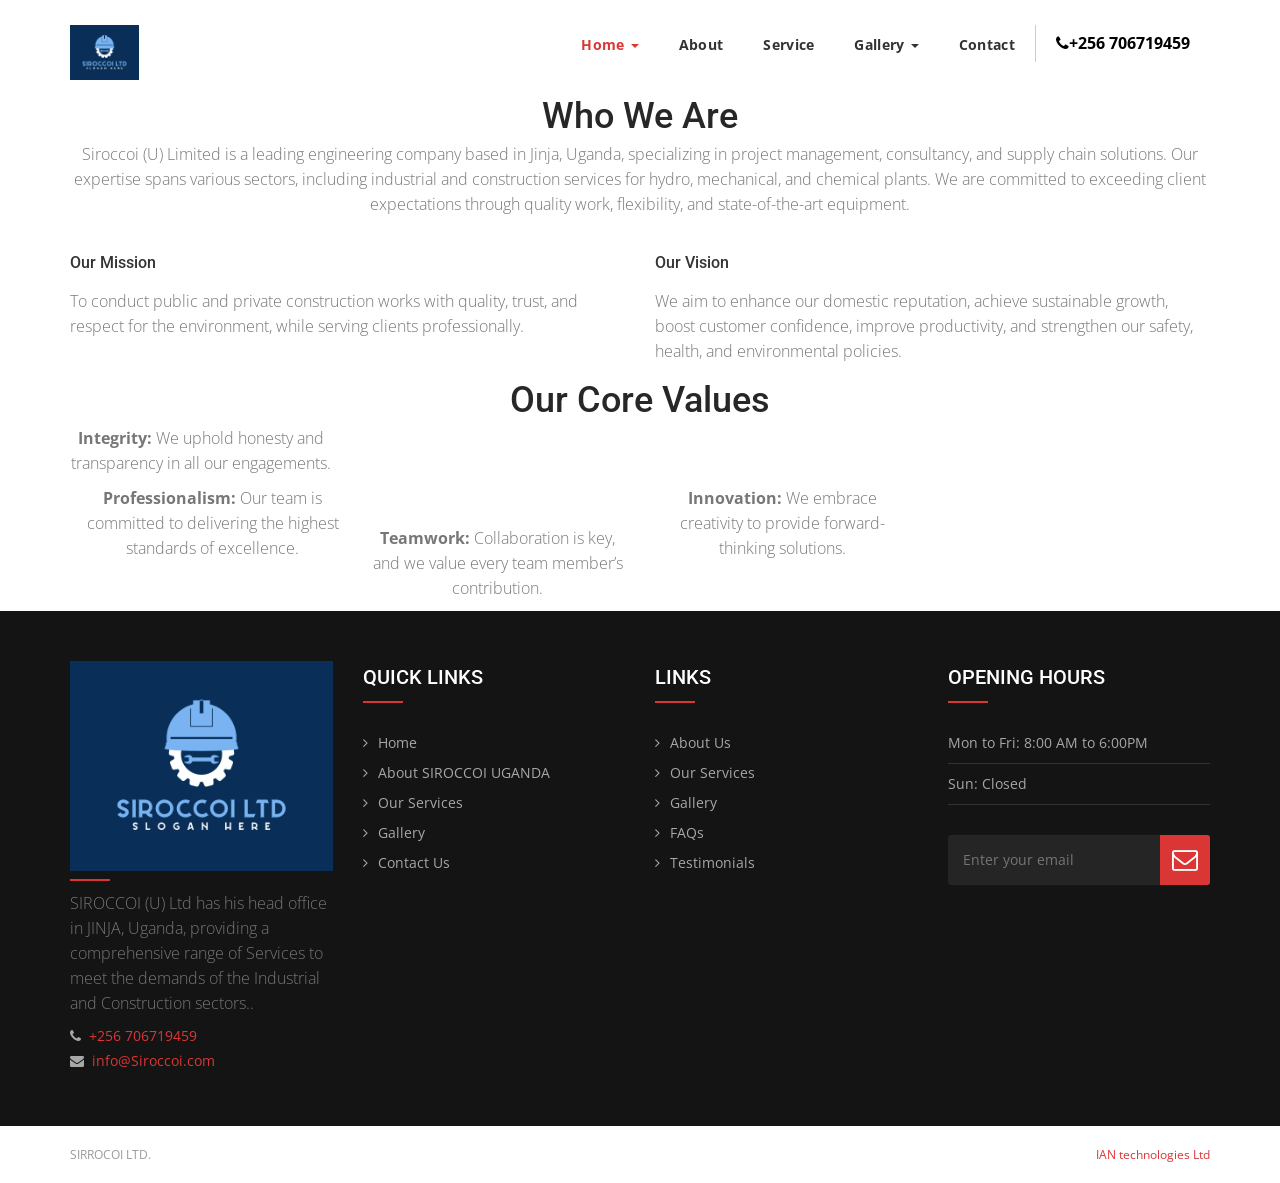
==== about-us.html @ 69804d7c "Updates" ====
<!DOCTYPE html>
<html lang="en">
<head>
  <meta charset="UTF-8">
  <meta name="viewport" content="width=device-width, initial-scale=1, maximum-scale=1">
  <title>About Us - SIRROCOI (U) LIMITED</title>

  <!-- Bootstrap css -->
  <link rel="stylesheet" href="css/bootstrap.min.css">
  
  <!-- Fontawesome css -->
  <link rel="stylesheet" href="css/font-awesome.min.css">
  
  <!-- Rev Slider css -->
  <link rel="stylesheet" href="js/revolution-slider/css/settings.css">
  
  <!-- Magnific-popup css -->
  <link rel="stylesheet" href="css/magnific-popup.css">
  
  <!-- Owl Carousel css -->
  <link rel="stylesheet" href="css/owl.theme.css">
  <link rel="stylesheet" href="css/owl.carousel.css">
  
  <!-- Main css -->
  <link rel="stylesheet" href="css/style.css">
  <link rel="icon" type="image/x-icon" href="images/image12.jpg">
</head>
<body data-spy="scroll" data-target=".navbar-collapse" data-offset="50">

<!-- PRE LOADER -->
<div class="preloader">
  <div class="cssload-dots">
  <div class="cssload-dot"></div>
  <div class="cssload-dot"></div>
  <div class="cssload-dot"></div>
  <div class="cssload-dot"></div>
  <div class="cssload-dot"></div>
  </div>
</div>

<!-- Navigation Section -->
<div class="navbar custom-navbar wow fadeInDown" data-wow-duration="2s" role="navigation">
  <div class="container"> 
  
  <!-- NAVBAR HEADER -->
  <div class="navbar-header">
    <button class="navbar-toggle" data-toggle="collapse" data-target=".navbar-collapse"> 
    <span class="icon icon-bar"></span> 
    <span class="icon icon-bar"></span> 
    <span class="icon icon-bar"></span> 
    </button>
    <!-- lOGO TEXT HERE -->
    <a href="index-2.html" class="navbar-brand">
    <img src="images/logo1.png" alt="" style="height: 55px;"/>
    </a>
  </div>
  
  <!-- NAVIGATION LINKS -->
  <div class="collapse navbar-collapse">
    <ul class="nav navbar-nav navbar-right">
    <li class="dropdown active"><a href="index.html">Home <span class="caret"></span></a></li>
    <li><a href="about-us.html">About</a></li>
    <li><a href="services.html">Service</a></li>
    <li><a href="gallery.html" class="dropdown">Gallery <span class="caret"></span></a></li>
    <li><a href="contact-us.html">Contact</a></li>
    <li><span class="calltxt"><i class="fa fa-phone" aria-hidden="true"></i>+256 706719459</span></li>
    </ul>
  </div>
  </div>
</div>

<!-- About Section -->
<section id="about" class="container py-5">
  <h2 class="text-center mb-4">Who We Are</h2>
  <p class="text-center">Siroccoi (U) Limited is a leading engineering company based in Jinja, Uganda, specializing in project management, consultancy, and supply chain solutions. Our expertise spans various sectors, including industrial and construction services for hydro, mechanical, and chemical plants. We are committed to exceeding client expectations through quality work, flexibility, and state-of-the-art equipment.</p>
</section>

<!-- Mission and Vision Section -->
<section id="mission-vision" class="container py-5 bg-light">
  <div class="row">
    <div class="col-md-6">
      <div class="content-box p-4">
        <h3>Our Mission</h3>
        <p>To conduct public and private construction works with quality, trust, and respect for the environment, while serving clients professionally.</p>
      </div>
    </div>
    <div class="col-md-6">
      <div class="content-box p-4">
        <h3>Our Vision</h3>
        <p>We aim to enhance our domestic reputation, achieve sustainable growth, boost customer confidence, improve productivity, and strengthen our safety, health, and environmental policies.</p>
      </div>
    </div>
  </div>
</section>

<!-- Core Values Section -->
<section id="core-values" class="container py-5">
  <h2 class="text-center mb-4">Our Core Values</h2>
  <div class="row">
    <div class="col-md-3 text-center">
      <div class="value p-4"></div>
        <i class="fas fa-handshake fa-2x mb-3"></i>
        <p><strong>Integrity:</strong> We uphold honesty and transparency in all our engagements.</p>
      </div>
    </div>
    <div class="col-md-3 text-center">
      <div class="value p-4">
        <i class="fas fa-user-shield fa-2x mb-3"></i>
        <p><strong>Professionalism:</strong> Our team is committed to delivering the highest standards of excellence.</p>
      </div>
    </div>
    <div class="col-md-3 text-center">
      <div class="value p-4">
        <i class="fas fa-users fa-2x mb-3"></i>
        <p><strong>Teamwork:</strong> Collaboration is key, and we value every team member’s contribution.</p>
      </div>
    </div>
    <div class="col-md-3 text-center">
      <div class="value p-4">
        <i class="fas fa-tools fa-2x mb-3"></i>
        <p><strong>Innovation:</strong> We embrace creativity to provide forward-thinking solutions.</p>
      </div>
    </div>
  </div>
</section>

<!-- Footer Section -->
<div class="site-footer"> 
  <!-- Footer Top start -->
  <div class="footer-top-area">
    <div class="container">
      <div class="row">
        <div class="col-xs-12 col-sm-6 col-md-3">
          <div class="footer-lwf">
            <h3 class="footer-logo"><img src="images/logo1.png" alt="Lawyer & Attorney"></h3>
            <p>SIROCCOI	(U)	Ltd	has	his	head	office	in	JINJA,	Uganda,	providing	a	comprehensive	range	of	Services	to	meet	the	demands	of	the	
              Industrial	and	Construction	sectors..</p>
            <ul class="footer-contact">
              <li><i class="fa fa-phone"></i>
                +256 706719459</li>
              <li><i class="fa fa-envelope"></i> info@Siroccoi.com</li>
              
            </ul>
          </div>
        </div>
        <div class="col-xs-12 col-sm-6 col-md-3">
          <div class="footer-lwf footer-menu">
            <h3 class="footer-lwf-title">Quick Links</h3>
            <ul>
              <li><a href="index.html">Home</a></li>
              <li><a href="about-us.html">About SIROCCOI UGANDA</a></li>
              <li><a href="services.html">Our Services</a></li>
              <li><a href="gallery.html">Gallery</a></li>
              <li><a href="contact-us.html">Contact Us</a></li>
              <!--<li><a href="gallery.html">Gallery</a></li>-->
            </ul>
          </div>
        </div>
        <div class="col-xs-12 col-sm-6 col-md-3">
          <div class="footer-lwf footer-menu">
            <h3 class="footer-lwf-title">Links</h3>
            <ul>
              <li><a href="about-us.html">About Us</a></li>
              <li><a href="services.html">Our Services</a></li>
              <li><a href="gallery.html">Gallery</a></li>
              <!--<li><a href="attorney.html">Attorney Detail</a></li>-->
              <li><a href="faq.html">FAQs</a></li>
              <li><a href="testimonials.html">Testimonials</a></li>
            </ul>
          </div>
        </div>
        <div class="col-xs-12 col-sm-6 col-md-3">
          <div class="footer-lwf">
            <h3 class="footer-lwf-title">Opening Hours</h3>
            <ul class="open-hours">
              <li><span>Mon to Fri:</span> <span class="text-right">8:00 AM to 6:00PM</span></li>
              <li><span>Sun:</span> <span class="text-right">Closed</span></li>
            </ul>
            <div class="newsletter">
              <form>
                <input type="text" placeholder="Enter your email" value="" class="news-input">
                <button type="submit" value="" class="news-btn"><i class="fa fa-envelope-o" aria-hidden="true"></i></button>
              </form>
            </div>
          </div>
        </div>
      </div>
    </div>
  </div>
  <!-- footer top end --> 
  
  <!-- copyright start -->
  <div class="footer-bottom-area">
    <div class="container">
      <div class="row">
        <div class="col-md-12 col-md-6"><span>SIRROCOI LTD</span>.</div>
        <div class="col-md-12 col-md-6 text-right"><a target="_blank" href="https://www.templateshub.net">IAN technologies Ltd</a></div>
      </div>
    </div>
  </div>
  <!-- copyright end --> 
</div>

<!-- Bootstrap --> 
<script src="js/jquery-2.1.4.min.js"></script> 
<script src="js/bootstrap.min.js"></script> 

<!-- Popup --> 
<script src="js/jquery.magnific-popup.min.js"></script> 
<script src="js/magnific-popup-options.js"></script> 

<!-- Carousel --> 
<script src="js/owl.carousel.js"></script> 

<!-- Sticky Header --> 
<script src="js/jquery.sticky.js"></script> 

<!-- Revolution Slider --> 
<script type="text/javascript" src="js/revolution-slider/js/jquery.themepunch.tools.min.js"></script> 
<script type="text/javascript" src="js/revolution-slider/js/jquery.themepunch.revolution.min.js"></script> 

<!-- Parallax --> 
<script src="js/jquery.parallax.js"></script> 

<!-- Counter --> 
<script src="js/counter.js"></script> 
<script src="js/smoothscroll.js"></script> 

<!-- Custom --> 
<script src="js/custom.js"></script>
</body>
</html>
---- js/revolution-slider/css/settings.css ----
/*-----------------------------------------------------------------------------

	-	Revolution Slider 4.1 Captions -

		Screen Stylesheet

version:   	1.4.5
date:      	27/11/13
author:		themepunch
email:     	info@themepunch.com
website:   	http://www.themepunch.com
-----------------------------------------------------------------------------*/



/*************************
	-	CAPTIONS	-
**************************/

.tp-static-layers	{	position:absolute; z-index:505; top:0px;left:0px}

.tp-hide-revslider,.tp-caption.tp-hidden-caption	{	visibility:hidden !important; display:none !important}


.tp-caption { z-index:1; white-space:nowrap}

.tp-caption-demo .tp-caption	{	position:relative !important; display:inline-block; margin-bottom:10px; margin-right:20px !important}


.tp-caption.whitedivider3px {

	color: #000000;
	text-shadow: none;
	background-color: rgb(255, 255, 255);
	background-color: rgba(255, 255, 255, 1);
	text-decoration: none;
	min-width: 408px;
	min-height: 3px;
	background-position: initial initial;
	background-repeat: initial initial;
	border-width: 0px;
	border-color: #000000;
	border-style: none;
}


.tp-caption.finewide_large_white {
color:#ffffff;
text-shadow:none;
font-size:60px;
line-height:60px;
font-weight:300;
font-family:"Open Sans", sans-serif;
background-color:transparent;
text-decoration:none;
text-transform:uppercase;
letter-spacing:8px;
border-width:0px;
border-color:rgb(0, 0, 0);
border-style:none;
}

.tp-caption.whitedivider3px {
color:#000000;
text-shadow:none;
background-color:rgb(255, 255, 255);
background-color:rgba(255, 255, 255, 1);
text-decoration:none;
font-size:0px;
line-height:0;
min-width:468px;
min-height:3px;
border-width:0px;
border-color:rgb(0, 0, 0);
border-style:none;
}

.tp-caption.finewide_medium_white {
color:#ffffff;
text-shadow:none;
font-size:37px;
line-height:37px;
font-weight:300;
font-family:"Open Sans", sans-serif;
background-color:transparent;
text-decoration:none;
text-transform:uppercase;
letter-spacing:5px;
border-width:0px;
border-color:rgb(0, 0, 0);
border-style:none;
}

.tp-caption.boldwide_small_white {
font-size:25px;
line-height:25px;
font-weight:800;
font-family:"Open Sans", sans-serif;
color:rgb(255, 255, 255);
text-decoration:none;
background-color:transparent;
text-shadow:none;
text-transform:uppercase;
letter-spacing:5px;
border-width:0px;
border-color:rgb(0, 0, 0);
border-style:none;
}

.tp-caption.whitedivider3px_vertical {
color:#000000;
text-shadow:none;
background-color:rgb(255, 255, 255);
background-color:rgba(255, 255, 255, 1);
text-decoration:none;
font-size:0px;
line-height:0;
min-width:3px;
min-height:130px;
border-width:0px;
border-color:rgb(0, 0, 0);
border-style:none;
}

.tp-caption.finewide_small_white {
color:#ffffff;
text-shadow:none;
font-size:25px;
line-height:25px;
font-weight:300;
font-family:"Open Sans", sans-serif;
background-color:transparent;
text-decoration:none;
text-transform:uppercase;
letter-spacing:5px;
border-width:0px;
border-color:rgb(0, 0, 0);
border-style:none;
}

.tp-caption.finewide_verysmall_white_mw {
font-size:13px;
line-height:25px;
font-weight:400;
font-family:"Open Sans", sans-serif;
color:#ffffff;
text-decoration:none;
background-color:transparent;
text-shadow:none;
text-transform:uppercase;
letter-spacing:5px;
max-width:470px;
white-space:normal !important;
border-width:0px;
border-color:rgb(0, 0, 0);
border-style:none;
}

.tp-caption.lightgrey_divider {
text-decoration:none;
background-color:rgb(235, 235, 235);
background-color:rgba(235, 235, 235, 1);
width:370px;
height:3px;
background-position:initial initial;
background-repeat:initial initial;
border-width:0px;
border-color:rgb(34, 34, 34);
border-style:none;
}

.tp-caption.finewide_large_white {
color: #FFF;
text-shadow: none;
font-size: 60px;
line-height: 60px;
font-weight: 300;
font-family: "Open Sans", sans-serif;
background-color: rgba(0, 0, 0, 0);
text-decoration: none;
text-transform: uppercase;
letter-spacing: 8px;
border-width: 0px;
border-color: #000;
border-style: none;
}

.tp-caption.finewide_medium_white {
color: #FFF;
text-shadow: none;
font-size: 34px;
line-height: 34px;
font-weight: 300;
font-family: "Open Sans", sans-serif;
background-color: rgba(0, 0, 0, 0);
text-decoration: none;
text-transform: uppercase;
letter-spacing: 5px;
border-width: 0px;
border-color: #000;
border-style: none;
}

.tp-caption.huge_red {
position:absolute;
color:rgb(223,75,107);
font-weight:400;
font-size:150px;
line-height:130px;
font-family: 'Oswald', sans-serif;
margin:0px;
border-width:0px;
border-style:none;
white-space:nowrap;
background-color:rgb(45,49,54);
padding:0px;
}

.tp-caption.middle_yellow {
position:absolute;
color:rgb(251,213,114);
font-weight:600;
font-size:50px;
line-height:50px;
font-family: 'Open Sans', sans-serif;
margin:0px;
border-width:0px;
border-style:none;
white-space:nowrap;
}

.tp-caption.huge_thin_yellow {
	position:absolute;
color:rgb(251,213,114);
font-weight:300;
font-size:90px;
line-height:90px;
font-family: 'Open Sans', sans-serif;
margin:0px;
letter-spacing: 20px;
border-width:0px;
border-style:none;
white-space:nowrap;
}

.tp-caption.big_dark {
position:absolute;
color:#333;
font-weight:700;
font-size:70px;
line-height:70px;
font-family:"Open Sans";
margin:0px;
border-width:0px;
border-style:none;
white-space:nowrap;
}

.tp-caption.medium_dark {
position:absolute;
color:#333;
font-weight:300;
font-size:40px;
line-height:40px;
font-family:"Open Sans";
margin:0px;
letter-spacing: 5px;
border-width:0px;
border-style:none;
white-space:nowrap;
}


.tp-caption.medium_grey {
position:absolute;
color:#fff;
text-shadow:0px 2px 5px rgba(0, 0, 0, 0.5);
font-weight:700;
font-size:20px;
line-height:20px;
font-family:Arial;
padding:2px 4px;
margin:0px;
border-width:0px;
border-style:none;
background-color:#888;
white-space:nowrap;
}

.tp-caption.small_text {
position:absolute;
color:#fff;
text-shadow:0px 2px 5px rgba(0, 0, 0, 0.5);
font-weight:700;
font-size:14px;
line-height:20px;
font-family:Arial;
margin:0px;
border-width:0px;
border-style:none;
white-space:nowrap;
}

.tp-caption.medium_text {
position:absolute;
color:#fff;
text-shadow:0px 2px 5px rgba(0, 0, 0, 0.5);
font-weight:700;
font-size:20px;
line-height:20px;
font-family:Arial;
margin:0px;
border-width:0px;
border-style:none;
white-space:nowrap;
}


.tp-caption.large_bold_white_25 {
font-size:55px;
line-height:65px;
font-weight:700;
font-family:"Open Sans";
color:#fff;
text-decoration:none;
background-color:transparent;
text-align:center;
text-shadow:#000 0px 5px 10px;
border-width:0px;
border-color:rgb(255, 255, 255);
border-style:none;
}

.tp-caption.medium_text_shadow {
font-size:25px;
line-height:25px;
font-weight:600;
font-family:"Open Sans";
color:#fff;
text-decoration:none;
background-color:transparent;
text-align:center;
text-shadow:#000 0px 5px 10px;
border-width:0px;
border-color:rgb(255, 255, 255);
border-style:none;
}

.tp-caption.large_text {
position:absolute;
color:#fff;
text-shadow:0px 2px 5px rgba(0, 0, 0, 0.5);
font-weight:700;
font-size:40px;
line-height:40px;
font-family:Arial;
margin:0px;
border-width:0px;
border-style:none;
white-space:nowrap;
}

.tp-caption.medium_bold_grey {
font-size:30px;
line-height:30px;
font-weight:800;
font-family:"Open Sans";
color:rgb(102, 102, 102);
text-decoration:none;
background-color:transparent;
text-shadow:none;
margin:0px;
padding:1px 4px 0px;
border-width:0px;
border-color:rgb(255, 214, 88);
border-style:none;
}

.tp-caption.very_large_text {
position:absolute;
color:#fff;
text-shadow:0px 2px 5px rgba(0, 0, 0, 0.5);
font-weight:700;
font-size:60px;
line-height:60px;
font-family:Arial;
margin:0px;
border-width:0px;
border-style:none;
white-space:nowrap;
letter-spacing:-2px;
}

.tp-caption.very_big_white {
position:absolute;
color:#fff;
text-shadow:none;
font-weight:800;
font-size:60px;
line-height:60px;
font-family:Arial;
margin:0px;
border-width:0px;
border-style:none;
white-space:nowrap;
padding:0px 4px;
padding-top:1px;
background-color:#000;
}

.tp-caption.very_big_black {
position:absolute;
color:#000;
text-shadow:none;
font-weight:700;
font-size:60px;
line-height:60px;
font-family:Arial;
margin:0px;
border-width:0px;
border-style:none;
white-space:nowrap;
padding:0px 4px;
padding-top:1px;
background-color:#fff;
}

.tp-caption.modern_medium_fat {
position:absolute;
color:#000;
text-shadow:none;
font-weight:800;
font-size:24px;
line-height:20px;
font-family:"Open Sans", sans-serif;
margin:0px;
border-width:0px;
border-style:none;
white-space:nowrap;
}

.tp-caption.modern_medium_fat_white {
position:absolute;
color:#fff;
text-shadow:none;
font-weight:800;
font-size:24px;
line-height:20px;
font-family:"Open Sans", sans-serif;
margin:0px;
border-width:0px;
border-style:none;
white-space:nowrap;
}

.tp-caption.modern_medium_light {
position:absolute;
color:#000;
text-shadow:none;
font-weight:300;
font-size:24px;
line-height:20px;
font-family:"Open Sans", sans-serif;
margin:0px;
border-width:0px;
border-style:none;
white-space:nowrap;
}

.tp-caption.modern_big_bluebg {
position:absolute;
color:#fff;
text-shadow:none;
font-weight:800;
font-size:30px;
line-height:36px;
font-family:"Open Sans", sans-serif;
padding:3px 10px;
margin:0px;
border-width:0px;
border-style:none;
background-color:#4e5b6c;
letter-spacing:0;
}

.tp-caption.modern_big_redbg {
position:absolute;
color:#fff;
text-shadow:none;
font-weight:300;
font-size:30px;
line-height:36px;
font-family:"Open Sans", sans-serif;
padding:3px 10px;
padding-top:1px;
margin:0px;
border-width:0px;
border-style:none;
background-color:#de543e;
letter-spacing:0;
}

.tp-caption.modern_small_text_dark {
position:absolute;
color:#555;
text-shadow:none;
font-size:14px;
line-height:22px;
font-family:Arial;
margin:0px;
border-width:0px;
border-style:none;
white-space:nowrap;
}

.tp-caption.boxshadow {
-moz-box-shadow:0px 0px 20px rgba(0, 0, 0, 0.5);
-webkit-box-shadow:0px 0px 20px rgba(0, 0, 0, 0.5);
box-shadow:0px 0px 20px rgba(0, 0, 0, 0.5);
}

.tp-caption.black {
color:#000;
text-shadow:none;
}

.tp-caption.noshadow {
text-shadow:none;
}

.tp-caption a {
color:#ff7302;
text-shadow:none;
-webkit-transition:all 0.2s ease-out;
-moz-transition:all 0.2s ease-out;
-o-transition:all 0.2s ease-out;
-ms-transition:all 0.2s ease-out;
}

.tp-caption a:hover {
color:#ffa902;
}

.tp-caption.thinheadline_dark {
position:absolute;
color:rgba(0,0,0,0.85);
text-shadow:none;
font-weight:300;
font-size:30px;
line-height:30px;
font-family:"Open Sans";
background-color:transparent;
}

.tp-caption.thintext_dark {
position:absolute;
color:rgba(0,0,0,0.85);
text-shadow:none;
font-weight:300;
font-size:16px;
line-height:26px;
font-family:"Open Sans";
background-color:transparent;
}

.tp-caption.medium_bg_red a {
	color: #fff;
    text-decoration: none;
}

.tp-caption.medium_bg_red a:hover {
	color: #fff;
    text-decoration: underline;
}

.tp-caption.smoothcircle {
font-size:30px;
line-height:75px;
font-weight:800;
font-family:"Open Sans";
color:rgb(255, 255, 255);
text-decoration:none;
background-color:rgb(0, 0, 0);
background-color:rgba(0, 0, 0, 0.498039);
padding:50px 25px;
text-align:center;
border-radius:500px 500px 500px 500px;
border-width:0px;
border-color:rgb(0, 0, 0);
border-style:none;
}

.tp-caption.largeblackbg {
font-size:50px;
line-height:70px;
font-weight:300;
font-family:"Open Sans";
color:rgb(255, 255, 255);
text-decoration:none;
background-color:rgb(0, 0, 0);
padding:0px 20px 5px;
text-shadow:none;
border-width:0px;
border-color:rgb(255, 255, 255);
border-style:none;
}

.tp-caption.largepinkbg {
position:absolute;
color:#fff;
text-shadow:none;
font-weight:300;
font-size:50px;
line-height:70px;
font-family:"Open Sans";
background-color:#db4360;
padding:0px 20px;
-webkit-border-radius:0px;
-moz-border-radius:0px;
border-radius:0px;
}

.tp-caption.largewhitebg {
position:absolute;
color:#000;
text-shadow:none;
font-weight:300;
font-size:50px;
line-height:70px;
font-family:"Open Sans";
background-color:#fff;
padding:0px 20px;
-webkit-border-radius:0px;
-moz-border-radius:0px;
border-radius:0px;
}

.tp-caption.largegreenbg {
position:absolute;
color:#fff;
text-shadow:none;
font-weight:300;
font-size:50px;
line-height:70px;
font-family:"Open Sans";
background-color:#67ae73;
padding:0px 20px;
-webkit-border-radius:0px;
-moz-border-radius:0px;
border-radius:0px;
}

.tp-caption.excerpt {
font-size:36px;
line-height:36px;
font-weight:700;
font-family:Arial;
color:#ffffff;
text-decoration:none;
background-color:rgba(0, 0, 0, 1);
text-shadow:none;
margin:0px;
letter-spacing:-1.5px;
padding:1px 4px 0px 4px;
width:150px;
white-space:normal !important;
height:auto;
border-width:0px;
border-color:rgb(255, 255, 255);
border-style:none;
}

.tp-caption.large_bold_grey {
font-size:60px;
line-height:60px;
font-weight:800;
font-family:"Open Sans";
color:rgb(102, 102, 102);
text-decoration:none;
background-color:transparent;
text-shadow:none;
margin:0px;
padding:1px 4px 0px;
border-width:0px;
border-color:rgb(255, 214, 88);
border-style:none;
}

.tp-caption.medium_thin_grey {
font-size:34px;
line-height:30px;
font-weight:300;
font-family:"Open Sans";
color:rgb(102, 102, 102);
text-decoration:none;
background-color:transparent;
padding:1px 4px 0px;
text-shadow:none;
margin:0px;
border-width:0px;
border-color:rgb(255, 214, 88);
border-style:none;
}

.tp-caption.small_thin_grey {
font-size:18px;
line-height:26px;
font-weight:300;
font-family:"Open Sans";
color:rgb(117, 117, 117);
text-decoration:none;
background-color:transparent;
padding:1px 4px 0px;
text-shadow:none;
margin:0px;
border-width:0px;
border-color:rgb(255, 214, 88);
border-style:none;
}

.tp-caption.lightgrey_divider {
text-decoration:none;
background-color:rgba(235, 235, 235, 1);
width:370px;
height:3px;
background-position:initial initial;
background-repeat:initial initial;
border-width:0px;
border-color:rgb(34, 34, 34);
border-style:none;
}

.tp-caption.large_bold_darkblue {
font-size:58px;
line-height:60px;
font-weight:800;
font-family:"Open Sans";
color:rgb(52, 73, 94);
text-decoration:none;
background-color:transparent;
border-width:0px;
border-color:rgb(255, 214, 88);
border-style:none;
}

.tp-caption.medium_bg_darkblue {
font-size:20px;
line-height:20px;
font-weight:800;
font-family:"Open Sans";
color:rgb(255, 255, 255);
text-decoration:none;
background-color:rgb(52, 73, 94);
padding:10px;
border-width:0px;
border-color:rgb(255, 214, 88);
border-style:none;
}

.tp-caption.medium_bold_red {
font-size:24px;
line-height:30px;
font-weight:800;
font-family:"Open Sans";
color:rgb(227, 58, 12);
text-decoration:none;
background-color:transparent;
padding:0px;
border-width:0px;
border-color:rgb(255, 214, 88);
border-style:none;
}

.tp-caption.medium_light_red {
font-size:21px;
line-height:26px;
font-weight:300;
font-family:"Open Sans";
color:rgb(227, 58, 12);
text-decoration:none;
background-color:transparent;
padding:0px;
border-width:0px;
border-color:rgb(255, 214, 88);
border-style:none;
}

.tp-caption.medium_bg_red {
font-size:20px;
line-height:20px;
font-weight:800;
font-family:"Open Sans";
color:rgb(255, 255, 255);
text-decoration:none;
background-color:rgb(227, 58, 12);
padding:10px;
border-width:0px;
border-color:rgb(255, 214, 88);
border-style:none;
}

.tp-caption.medium_bold_orange {
font-size:24px;
line-height:30px;
font-weight:800;
font-family:"Open Sans";
color:rgb(243, 156, 18);
text-decoration:none;
background-color:transparent;
border-width:0px;
border-color:rgb(255, 214, 88);
border-style:none;
}

.tp-caption.medium_bg_orange {
font-size:20px;
line-height:20px;
font-weight:800;
font-family:"Open Sans";
color:rgb(255, 255, 255);
text-decoration:none;
background-color:rgb(243, 156, 18);
padding:10px;
border-width:0px;
border-color:rgb(255, 214, 88);
border-style:none;
}

.tp-caption.grassfloor {
text-decoration:none;
background-color:rgba(160, 179, 151, 1);
width:4000px;
height:150px;
border-width:0px;
border-color:rgb(34, 34, 34);
border-style:none;
}

.tp-caption.large_bold_white {
font-size:58px;
line-height:60px;
font-weight:800;
font-family:"Open Sans";
color:rgb(255, 255, 255);
text-decoration:none;
background-color:transparent;
border-width:0px;
border-color:rgb(255, 214, 88);
border-style:none;
}

.tp-caption.medium_light_white {
font-size:30px;
line-height:36px;
font-weight:300;
font-family:"Open Sans";
color:rgb(255, 255, 255);
text-decoration:none;
background-color:transparent;
padding:0px;
border-width:0px;
border-color:rgb(255, 214, 88);
border-style:none;
}

.tp-caption.mediumlarge_light_white {
font-size:34px;
line-height:40px;
font-weight:300;
font-family:"Open Sans";
color:rgb(255, 255, 255);
text-decoration:none;
background-color:transparent;
padding:0px;
border-width:0px;
border-color:rgb(255, 214, 88);
border-style:none;
}

.tp-caption.mediumlarge_light_white_center {
font-size:34px;
line-height:40px;
font-weight:300;
font-family:"Open Sans";
color:#ffffff;
text-decoration:none;
background-color:transparent;
padding:0px 0px 0px 0px;
text-align:center;
border-width:0px;
border-color:rgb(255, 214, 88);
border-style:none;
}

.tp-caption.medium_bg_asbestos {
font-size:20px;
line-height:20px;
font-weight:800;
font-family:"Open Sans";
color:rgb(255, 255, 255);
text-decoration:none;
background-color:rgb(127, 140, 141);
padding:10px;
border-width:0px;
border-color:rgb(255, 214, 88);
border-style:none;
}

.tp-caption.medium_light_black {
font-size:30px;
line-height:36px;
font-weight:300;
font-family:"Open Sans";
color:rgb(0, 0, 0);
text-decoration:none;
background-color:transparent;
padding:0px;
border-width:0px;
border-color:rgb(255, 214, 88);
border-style:none;
}

.tp-caption.large_bold_black {
font-size:58px;
line-height:60px;
font-weight:800;
font-family:"Open Sans";
color:rgb(0, 0, 0);
text-decoration:none;
background-color:transparent;
border-width:0px;
border-color:rgb(255, 214, 88);
border-style:none;
}

.tp-caption.mediumlarge_light_darkblue {
font-size:34px;
line-height:40px;
font-weight:300;
font-family:"Open Sans";
color:rgb(52, 73, 94);
text-decoration:none;
background-color:transparent;
padding:0px;
border-width:0px;
border-color:rgb(255, 214, 88);
border-style:none;
}

.tp-caption.small_light_white {
font-size:17px;
line-height:28px;
font-weight:300;
font-family:"Open Sans";
color:rgb(255, 255, 255);
text-decoration:none;
background-color:transparent;
padding:0px;
border-width:0px;
border-color:rgb(255, 214, 88);
border-style:none;
}

.tp-caption.roundedimage {
border-width:0px;
border-color:rgb(34, 34, 34);
border-style:none;
}

.tp-caption.large_bg_black {
font-size:40px;
line-height:40px;
font-weight:800;
font-family:"Open Sans";
color:rgb(255, 255, 255);
text-decoration:none;
background-color:rgb(0, 0, 0);
padding:10px 20px 15px;
border-width:0px;
border-color:rgb(255, 214, 88);
border-style:none;
}

.tp-caption.mediumwhitebg {
font-size:30px;
line-height:30px;
font-weight:300;
font-family:"Open Sans";
color:rgb(0, 0, 0);
text-decoration:none;
background-color:rgb(255, 255, 255);
padding:5px 15px 10px;
text-shadow:none;
border-width:0px;
border-color:rgb(0, 0, 0);
border-style:none;
}

.tp-caption.medium_bg_orange_new1 {
font-size:20px;
line-height:20px;
font-weight:800;
font-family:"Open Sans";
color:rgb(255, 255, 255);
text-decoration:none;
background-color:rgb(243, 156, 18);
padding:10px;
border-width:0px;
border-color:rgb(255, 214, 88);
border-style:none;
}



.tp-caption.boxshadow{
		-moz-box-shadow: 0px 0px 20px rgba(0, 0, 0, 0.5);
		-webkit-box-shadow: 0px 0px 20px rgba(0, 0, 0, 0.5);
		box-shadow: 0px 0px 20px rgba(0, 0, 0, 0.5);
	}

.tp-caption.black{
		color: #000;
		text-shadow: none;
		font-weight: 300;
		font-size: 19px;
		line-height: 19px;
		font-family: 'Open Sans', sans;
	}

.tp-caption.noshadow {
		text-shadow: none;
	}


.tp_inner_padding	{	box-sizing:border-box;
						-webkit-box-sizing:border-box;
						-moz-box-sizing:border-box;
						max-height:none !important;	}


/*.tp-caption			{	transform:none !important}*/


/*********************************
	-	SPECIAL TP CAPTIONS -
**********************************/
.tp-caption .frontcorner		{
										width: 0;
										height: 0;
										border-left: 40px solid transparent;
										border-right: 0px solid transparent;
										border-top: 40px solid #00A8FF;
										position: absolute;left:-40px;top:0px;
									}

.tp-caption .backcorner		{
										width: 0;
										height: 0;
										border-left: 0px solid transparent;
										border-right: 40px solid transparent;
										border-bottom: 40px solid #00A8FF;
										position: absolute;right:0px;top:0px;
									}

.tp-caption .frontcornertop		{
										width: 0;
										height: 0;
										border-left: 40px solid transparent;
										border-right: 0px solid transparent;
										border-bottom: 40px solid #00A8FF;
										position: absolute;left:-40px;top:0px;
									}

.tp-caption .backcornertop		{
										width: 0;
										height: 0;
										border-left: 0px solid transparent;
										border-right: 40px solid transparent;
										border-top: 40px solid #00A8FF;
										position: absolute;right:0px;top:0px;
									}

/******************************
	-	BUTTONS	-
*******************************/

.tp-simpleresponsive .button				{	padding:6px 13px 5px; border-radius: 3px; -moz-border-radius: 3px; -webkit-border-radius: 3px; height:30px;
												cursor:pointer;
												color:#fff !important; text-shadow:0px 1px 1px rgba(0, 0, 0, 0.6) !important; font-size:15px; line-height:45px !important;
												background:url(../images/gradient/g30.html) repeat-x top; font-family: arial, sans-serif; font-weight: bold; letter-spacing: -1px;
											}

.tp-simpleresponsive  .button.big			{	color:#fff; text-shadow:0px 1px 1px rgba(0, 0, 0, 0.6); font-weight:bold; padding:9px 20px; font-size:19px;  line-height:57px !important; background:url(../images/gradient/g40.html) repeat-x top}


.tp-simpleresponsive  .purchase:hover,
.tp-simpleresponsive  .button:hover,
.tp-simpleresponsive  .button.big:hover		{	background-position:bottom, 15px 11px}



	@media only screen and (min-width: 768px) and (max-width: 959px) {

	 }



	@media only screen and (min-width: 480px) and (max-width: 767px) {
		.tp-simpleresponsive  .button	{	padding:4px 8px 3px; line-height:25px !important; font-size:11px !important;font-weight:normal;	}
		.tp-simpleresponsive  a.button { -webkit-transition: none; -moz-transition: none; -o-transition: none; -ms-transition: none;	 }


	}

    @media only screen and (min-width: 0px) and (max-width: 479px) {
		.tp-simpleresponsive  .button	{	padding:2px 5px 2px; line-height:20px !important; font-size:10px !important}
		.tp-simpleresponsive  a.button { -webkit-transition: none; -moz-transition: none; -o-transition: none; -ms-transition: none;	 }
	}





/*	BUTTON COLORS	*/



.tp-simpleresponsive  .button.green, .tp-simpleresponsive  .button:hover.green,
.tp-simpleresponsive  .purchase.green, .tp-simpleresponsive  .purchase:hover.green			{ background-color:#21a117; -webkit-box-shadow:  0px 3px 0px 0px #104d0b;        -moz-box-shadow:   0px 3px 0px 0px #104d0b;        box-shadow:   0px 3px 0px 0px #104d0b;  }


.tp-simpleresponsive  .button.blue, .tp-simpleresponsive  .button:hover.blue,
.tp-simpleresponsive  .purchase.blue, .tp-simpleresponsive  .purchase:hover.blue			{ background-color:#1d78cb; -webkit-box-shadow:  0px 3px 0px 0px #0f3e68;        -moz-box-shadow:   0px 3px 0px 0px #0f3e68;        box-shadow:   0px 3px 0px 0px #0f3e68}


.tp-simpleresponsive  .button.red, .tp-simpleresponsive  .button:hover.red,
.tp-simpleresponsive  .purchase.red, .tp-simpleresponsive  .purchase:hover.red				{ background-color:#cb1d1d; -webkit-box-shadow:  0px 3px 0px 0px #7c1212;        -moz-box-shadow:   0px 3px 0px 0px #7c1212;        box-shadow:   0px 3px 0px 0px #7c1212}

.tp-simpleresponsive  .button.orange, .tp-simpleresponsive  .button:hover.orange,
.tp-simpleresponsive  .purchase.orange, .tp-simpleresponsive  .purchase:hover.orange		{ background-color:#ff7700; -webkit-box-shadow:  0px 3px 0px 0px #a34c00;        -moz-box-shadow:   0px 3px 0px 0px #a34c00;        box-shadow:   0px 3px 0px 0px #a34c00}

.tp-simpleresponsive  .button.darkgrey, .tp-simpleresponsive  .button.grey,
.tp-simpleresponsive  .button:hover.darkgrey, .tp-simpleresponsive  .button:hover.grey,
.tp-simpleresponsive  .purchase.darkgrey, .tp-simpleresponsive  .purchase:hover.darkgrey	{ background-color:#555; -webkit-box-shadow:  0px 3px 0px 0px #222;        -moz-box-shadow:   0px 3px 0px 0px #222;        box-shadow:   0px 3px 0px 0px #222}

.tp-simpleresponsive  .button.lightgrey, .tp-simpleresponsive  .button:hover.lightgrey,
.tp-simpleresponsive  .purchase.lightgrey, .tp-simpleresponsive  .purchase:hover.lightgrey	{ background-color:#888; -webkit-box-shadow:  0px 3px 0px 0px #555;        -moz-box-shadow:   0px 3px 0px 0px #555;        box-shadow:   0px 3px 0px 0px #555}



/****************************************************************

	-	SET THE ANIMATION EVEN MORE SMOOTHER ON ANDROID   -

******************************************************************/

/*.tp-simpleresponsive				{	-webkit-perspective: 1500px;
										-moz-perspective: 1500px;
										-o-perspective: 1500px;
										-ms-perspective: 1500px;
										perspective: 1500px;
									}*/




/**********************************************
	-	FULLSCREEN AND FULLWIDHT CONTAINERS	-
**********************************************/

.fullscreen-container {
		width:100%;
		position:relative;
		padding:0;
}



.fullwidthbanner-container{
	width:100%;
	position:relative;
	padding:0;
	overflow:hidden;
}

.fullwidthbanner-container .fullwidthbanner{
	width:100%;
	position:relative;
}



/************************************************
	  - SOME CAPTION MODIFICATION AT START  -
*************************************************/
.tp-simpleresponsive .caption,
.tp-simpleresponsive .tp-caption {
	/*-ms-filter: "progid:DXImageTransform.Microsoft.Alpha(Opacity=0)";		-moz-opacity: 0;	-khtml-opacity: 0;	opacity: 0; */
	position:absolute;visibility: hidden;
	-webkit-font-smoothing: antialiased !important;
}


.tp-simpleresponsive img	{	max-width:none}



/******************************
	-	IE8 HACKS	-
*******************************/
.noFilterClass {
	filter:none !important;
}


/******************************
	-	SHADOWS		-
******************************/
.tp-bannershadow  {
		position:absolute;

		margin-left:auto;
		margin-right:auto;
		-moz-user-select: none;
        -khtml-user-select: none;
        -webkit-user-select: none;
        -o-user-select: none;
	}

.tp-bannershadow.tp-shadow1 {	background:url(../assets/shadow1.html) no-repeat; background-size:100% 100%; width:890px; height:60px; bottom:-60px}
.tp-bannershadow.tp-shadow2 {	background:url(../assets/shadow2.html) no-repeat; background-size:100% 100%; width:890px; height:60px;bottom:-60px}
.tp-bannershadow.tp-shadow3 {	background:url(../assets/shadow3.html) no-repeat; background-size:100% 100%; width:890px; height:60px;bottom:-60px}


/********************************
	-	FULLSCREEN VIDEO	-
*********************************/
.caption.fullscreenvideo {	left:0px; top:0px; position:absolute;width:100%;height:100%}
.caption.fullscreenvideo iframe,
.caption.fullscreenvideo video	{ width:100% !important; height:100% !important; display: none}

.tp-caption.fullscreenvideo	{	left:0px; top:0px; position:absolute;width:100%;height:100%}


.tp-caption.fullscreenvideo iframe,
.tp-caption.fullscreenvideo iframe video	{ width:100% !important; height:100% !important; display: none}


.fullcoveredvideo video,
.fullscreenvideo video					{	background: #000}

.fullcoveredvideo .tp-poster		{	background-position: center center;background-size: cover;width:100%;height:100%;top:0px;left:0px}

.html5vid.videoisplaying .tp-poster	{	display: none}

.tp-video-play-button		{	background:#000;
								background:rgba(0,0,0,0.3);
								padding:5px;
								border-radius:5px;-moz-border-radius:5px;-webkit-border-radius:5px;
								position: absolute;
								top: 50%;
								left: 50%;
								font-size: 40px;
								color: #FFF;
								z-index: 3;
								margin-top: -27px;
								margin-left: -28px;
								text-align: center;
								cursor: pointer;
							}

.html5vid .tp-revstop		{	width:15px;height:20px; border-left:5px solid #fff; border-right:5px solid #fff; position:relative;margin:10px 20px; box-sizing:border-box;-moz-box-sizing:border-box;-webkit-box-sizing:border-box}
.html5vid .tp-revstop	{	display:none}
.html5vid.videoisplaying .revicon-right-dir	{	display:none}
.html5vid.videoisplaying .tp-revstop	{	display:block}

.html5vid.videoisplaying .tp-video-play-button	{	display:none}
.html5vid:hover .tp-video-play-button { display:block}

.fullcoveredvideo .tp-video-play-button	{	display:none !important}


/********************************
	-	FULLSCREEN VIDEO ENDS	-
*********************************/


/********************************
	-	DOTTED OVERLAYS	-
*********************************/
.tp-dottedoverlay						{	background-repeat:repeat;width:100%;height:100%;position:absolute;top:0px;left:0px;z-index:4}
.tp-dottedoverlay.twoxtwo				{	background:url(../assets/gridtile.html)}
.tp-dottedoverlay.twoxtwowhite			{	background:url(../assets/gridtile_white.html)}
.tp-dottedoverlay.threexthree			{	background:url(../assets/gridtile_3x3.html)}
.tp-dottedoverlay.threexthreewhite		{	background:url(../assets/gridtile_3x3_white.html)}
/********************************
	-	DOTTED OVERLAYS ENDS	-
*********************************/


/************************
	-	NAVIGATION	-
*************************/

/** BULLETS **/

.tpclear		{	clear:both}


.tp-bullets									{	z-index:1000; position:absolute;
												-ms-filter: "progid:DXImageTransform.Microsoft.Alpha(Opacity=100)";
												-moz-opacity: 1;
												-khtml-opacity: 1;
												opacity: 1;
												-webkit-transition: opacity 0.2s ease-out; -moz-transition: opacity 0.2s ease-out; -o-transition: opacity 0.2s ease-out; -ms-transition: opacity 0.2s ease-out;-webkit-transform: translateZ(5px);
											}
.tp-bullets.hidebullets					{
												-ms-filter: "progid:DXImageTransform.Microsoft.Alpha(Opacity=0)";
												-moz-opacity: 0;
												-khtml-opacity: 0;
												opacity: 0;
											}


.tp-bullets.simplebullets.navbar						{ 	border:1px solid #666; border-bottom:1px solid #444; background:url(../assets/boxed_bgtile.html); height:40px; padding:0px 10px; -webkit-border-radius: 5px; -moz-border-radius: 5px; border-radius: 5px }

.tp-bullets.simplebullets.navbar-old					{ 	 background:url(../assets/navigdots_bgtile.html); height:35px; padding:0px 10px; -webkit-border-radius: 5px; -moz-border-radius: 5px; border-radius: 5px }


.tp-bullets.simplebullets.round .bullet					{	cursor:pointer; position:relative;	background:url(../assets/bullet.html) no-Repeat top left;	width:20px;	height:20px;  margin-right:0px; float:left; margin-top:0px; margin-left:3px}
.tp-bullets.simplebullets.round .bullet.last			{	margin-right:3px}

.tp-bullets.simplebullets.round-old .bullet				{	cursor:pointer; position:relative;	background:url(../assets/bullets.html) no-Repeat bottom left;	width:23px;	height:23px;  margin-right:0px; float:left; margin-top:0px}
.tp-bullets.simplebullets.round-old .bullet.last		{	margin-right:0px}


/**	SQUARE BULLETS **/
.tp-bullets.simplebullets.square .bullet				{	cursor:pointer; position:relative;	background:url(../assets/bullets2.html) no-Repeat bottom left;	width:19px;	height:19px;  margin-right:0px; float:left; margin-top:0px}
.tp-bullets.simplebullets.square .bullet.last			{	margin-right:0px}


/**	SQUARE BULLETS **/
.tp-bullets.simplebullets.square-old .bullet			{	cursor:pointer; position:relative;	background:url(../assets/bullets2.html) no-Repeat bottom left;	width:19px;	height:19px;  margin-right:0px; float:left; margin-top:0px}
.tp-bullets.simplebullets.square-old .bullet.last		{	margin-right:0px}


/** navbar NAVIGATION VERSION **/
.tp-bullets.simplebullets.navbar .bullet			{	cursor:pointer; position:relative;	background:url(../assets/bullet_boxed.html) no-Repeat top left;	width:18px;	height:19px;   margin-right:5px; float:left; margin-top:0px}

.tp-bullets.simplebullets.navbar .bullet.first		{	margin-left:0px !important}
.tp-bullets.simplebullets.navbar .bullet.last		{	margin-right:0px !important}



/** navbar NAVIGATION VERSION **/
.tp-bullets.simplebullets.navbar-old .bullet			{	cursor:pointer; position:relative;	background:url(../assets/navigdots.html) no-Repeat bottom left;	width:15px;	height:15px;  margin-left:5px !important; margin-right:5px !important;float:left; margin-top:10px}
.tp-bullets.simplebullets.navbar-old .bullet.first		{	margin-left:0px !important}
.tp-bullets.simplebullets.navbar-old .bullet.last		{	margin-right:0px !important}


.tp-bullets.simplebullets .bullet:hover,
.tp-bullets.simplebullets .bullet.selected				{	background-position:top left}

.tp-bullets.simplebullets.round .bullet:hover,
.tp-bullets.simplebullets.round .bullet.selected,
.tp-bullets.simplebullets.navbar .bullet:hover,
.tp-bullets.simplebullets.navbar .bullet.selected		{	background-position:bottom left}



/*************************************
	-	TP ARROWS 	-
**************************************/
.tparrows												{	-ms-filter: "progid:DXImageTransform.Microsoft.Alpha(Opacity=100)";
															-moz-opacity: 1;
															-khtml-opacity: 1;
															opacity: 1;
															-webkit-transition: opacity 0.2s ease-out; -moz-transition: opacity 0.2s ease-out; -o-transition: opacity 0.2s ease-out; -ms-transition: opacity 0.2s ease-out;
															-webkit-transform: translateZ(5000px);
															-webkit-transform-style: flat;
															-webkit-backface-visibility: hidden;
															z-index:600;
															position: relative;

														}
.tparrows.hidearrows									{
															-ms-filter: "progid:DXImageTransform.Microsoft.Alpha(Opacity=0)";
															-moz-opacity: 0;
															-khtml-opacity: 0;
															opacity: 0;
														}
.tp-leftarrow											{	z-index:100;cursor:pointer; position:relative;	background:url(../assets/large_left.html) no-Repeat top left;	width:40px;	height:40px;   }
.tp-rightarrow											{	z-index:100;cursor:pointer; position:relative;	background:url(../assets/large_right.html) no-Repeat top left;	width:40px;	height:40px;   }


.tp-leftarrow.round										{	z-index:100;cursor:pointer; position:relative;	background:url(../assets/small_left.html) no-Repeat top left;	width:19px;	height:14px;  margin-right:0px; float:left; margin-top:0px;	}
.tp-rightarrow.round									{	z-index:100;cursor:pointer; position:relative;	background:url(../assets/small_right.html) no-Repeat top left;	width:19px;	height:14px;  margin-right:0px; float:left;	margin-top:0px}


.tp-leftarrow.round-old									{	z-index:100;cursor:pointer; position:relative;	background:url(../assets/arrow_left.html) no-Repeat top left;	width:26px;	height:26px;  margin-right:0px; float:left; margin-top:0px;	}
.tp-rightarrow.round-old								{	z-index:100;cursor:pointer; position:relative;	background:url(../assets/arrow_right.html) no-Repeat top left;	width:26px;	height:26px;  margin-right:0px; float:left;	margin-top:0px}


.tp-leftarrow.navbar									{	z-index:100;cursor:pointer; position:relative;	background:url(../assets/small_left_boxed.html) no-Repeat top left;	width:20px;	height:15px;   float:left;	margin-right:6px; margin-top:12px}
.tp-rightarrow.navbar									{	z-index:100;cursor:pointer; position:relative;	background:url(../assets/small_right_boxed.html) no-Repeat top left;	width:20px;	height:15px;   float:left;	margin-left:6px; margin-top:12px}


.tp-leftarrow.navbar-old								{	z-index:100;cursor:pointer; position:relative;	background:url(../assets/arrowleft.html) no-Repeat top left;		width:9px;	height:16px;   float:left;	margin-right:6px; margin-top:10px}
.tp-rightarrow.navbar-old								{	z-index:100;cursor:pointer; position:relative;	background:url(../assets/arrowright.html) no-Repeat top left;	width:9px;	height:16px;   float:left;	margin-left:6px; margin-top:10px}

.tp-leftarrow.navbar-old.thumbswitharrow				{	margin-right:10px}
.tp-rightarrow.navbar-old.thumbswitharrow				{	margin-left:0px}

.tp-leftarrow.square									{	z-index:100;cursor:pointer; position:relative;	background:url(../assets/arrow_left2.html) no-Repeat top left;	width:12px;	height:17px;   float:left;	margin-right:0px; margin-top:0px}
.tp-rightarrow.square									{	z-index:100;cursor:pointer; position:relative;	background:url(../assets/arrow_right2.html) no-Repeat top left;	width:12px;	height:17px;   float:left;	margin-left:0px; margin-top:0px}


.tp-leftarrow.square-old								{	z-index:100;cursor:pointer; position:relative;	background:url(../assets/arrow_left2.html) no-Repeat top left;	width:12px;	height:17px;   float:left;	margin-right:0px; margin-top:0px}
.tp-rightarrow.square-old								{	z-index:100;cursor:pointer; position:relative;	background:url(../assets/arrow_right2.html) no-Repeat top left;	width:12px;	height:17px;   float:left;	margin-left:0px; margin-top:0px}


.tp-leftarrow.default									{	z-index:100;cursor:pointer; position:relative;	background:url(../assets/large_left.html) no-Repeat 0 0;	width:40px;	height:40px;

														}
.tp-rightarrow.default									{	z-index:100;cursor:pointer; position:relative;	background:url(../assets/large_right.html) no-Repeat 0 0;	width:40px;	height:40px;

														}




.tp-leftarrow:hover,
.tp-rightarrow:hover 									{	background-position:bottom left}






/****************************************************************************************************
	-	TP THUMBS 	-
*****************************************************************************************************

 - tp-thumbs & tp-mask Width is the width of the basic Thumb Container (500px basic settings)

 - .bullet width & height is the dimension of a simple Thumbnail (basic 100px x 50px)

 *****************************************************************************************************/


.tp-bullets.tp-thumbs						{	z-index:1000; position:absolute; padding:3px;background-color:#fff;
												width:500px;height:50px; 			/* THE DIMENSIONS OF THE THUMB CONTAINER */
												margin-top:-50px;
											}


.fullwidthbanner-container .tp-thumbs		{  padding:3px}

.tp-bullets.tp-thumbs .tp-mask				{	width:500px; height:50px;  			/* THE DIMENSIONS OF THE THUMB CONTAINER */
												overflow:hidden; position:relative}


.tp-bullets.tp-thumbs .tp-mask .tp-thumbcontainer	{	width:5000px; position:absolute}

.tp-bullets.tp-thumbs .bullet				{   width:100px; height:50px; 			/* THE DIMENSION OF A SINGLE THUMB */
												cursor:pointer; overflow:hidden;background:none;margin:0;float:left;
												-ms-filter: "progid:DXImageTransform.Microsoft.Alpha(Opacity=50)";
												/*filter: alpha(opacity=50);	*/
												-moz-opacity: 0.5;
												-khtml-opacity: 0.5;
												opacity: 0.5;

												-webkit-transition: all 0.2s ease-out; -moz-transition: all 0.2s ease-out; -o-transition: all 0.2s ease-out; -ms-transition: all 0.2s ease-out;
											}


.tp-bullets.tp-thumbs .bullet:hover,
.tp-bullets.tp-thumbs .bullet.selected		{ 	-ms-filter: "progid:DXImageTransform.Microsoft.Alpha(Opacity=100)";

												-moz-opacity: 1;
												-khtml-opacity: 1;
												opacity: 1;
											}
.tp-thumbs img								{	width:100%}


/************************************
		-	TP BANNER TIMER		-
*************************************/
.tp-bannertimer								{	width:100%; height:10px; background:url(../assets/timer.png);position:absolute; z-index:200;top:0px}
.tp-bannertimer.tp-bottom					{	bottom:0px;height:5px; top:auto}




/***************************************
	-	RESPONSIVE SETTINGS 	-
****************************************/




    @media only screen and (min-width: 0px) and (max-width: 479px) {
				.responsive .tp-bullets	{	display:none}
				.responsive .tparrows	{	display:none}
	}





/*********************************************

	-	BASIC SETTINGS FOR THE BANNER	-

***********************************************/

 .tp-simpleresponsive img {
		-moz-user-select: none;
        -khtml-user-select: none;
        -webkit-user-select: none;
        -o-user-select: none;
}



.tp-simpleresponsive a{	text-decoration:none}

.tp-simpleresponsive ul {
	list-style:none;
	padding:0;
	margin:0;
}

.tp-simpleresponsive >ul >li{
	list-stye:none;
	position:absolute;
	visibility:hidden;
}
/*  CAPTION SLIDELINK   **/
.caption.slidelink a div,
.tp-caption.slidelink a div {	width:3000px; height:1500px;  background:url(../assets/coloredbg.html) repeat}

.tp-caption.slidelink a span	{	background:url(../assets/coloredbg.html) repeat}



/*****************************************
	-	NAVIGATION FANCY EXAMPLES	-
*****************************************/

.tparrows .tp-arr-imgholder								{ display: none}
.tparrows .tp-arr-titleholder							{ display: none}



/*****************************************
	-	NAVIGATION FANCY EXAMPLES	-
*****************************************/

/* NAVIGATION PREVIEW 1 */
.tparrows.preview1 							{	width:100px;height:100px;-webkit-transform-style: preserve-3d; -webkit-perspective: 1000; -moz-perspective: 1000; -webkit-backface-visibility: hidden; -moz-backface-visibility: hidden;background: transparent}
.tparrows.preview1:after					{	position:absolute; left:0px;top:0px; font-family: "revicons"; color:#fff; font-size:30px; width:100px;height:100px;text-align: center; background:#fff;background:rgba(0,0,0,0.15);z-index:2;line-height:100px; -webkit-transition: background 0.3s, color 0.3s; -moz-transition: background 0.3s, color 0.3s; transition: background 0.3s, color 0.3s}
.tp-rightarrow.preview1:after				{	content: '\e825';  }
.tp-leftarrow.preview1:after				{	content: '\e824';  }

.tparrows.preview1:hover:after 				{	background:rgba(255,255,255,1); color:#aaa}

.tparrows.preview1 .tp-arr-imgholder 		{	background-size:cover; background-position:center center; display:block;width:100%;height:100%;position:absolute;top:0px;
												-webkit-transition: -webkit-transform 0.3s;
												transition: transform 0.3s;
												-webkit-backface-visibility: hidden;
												backface-visibility: hidden;
											}
/*.tparrows.preview1 .tp-arr-iwrapper			{	  -webkit-transition: all 0.3s;transition: all 0.3s;
												-ms-filter:"progid:DXImageTransform.Microsoft.Alpha(Opacity=0)";filter: alpha(opacity=0);-moz-opacity: 0.0;-khtml-opacity: 0.0;opacity: 0.0}
.tparrows.preview1:hover .tp-arr-iwrapper	{	  -ms-filter:"progid:DXImageTransform.Microsoft.Alpha(Opacity=100)";filter: alpha(opacity=100);-moz-opacity: 1;-khtml-opacity: 1;opacity: 1}*/


.tp-rightarrow.preview1 .tp-arr-imgholder	{	right:100%;
												-webkit-transform: rotateY(-90deg);
												transform: rotateY(-90deg);
												-webkit-transform-origin: 100% 50%;
												transform-origin: 100% 50%;
												  -ms-filter:"progid:DXImageTransform.Microsoft.Alpha(Opacity=0)";filter: alpha(opacity=0);-moz-opacity: 0.0;-khtml-opacity: 0.0;opacity: 0.0;



											}
.tp-leftarrow.preview1 .tp-arr-imgholder	{	left:100%;
												-webkit-transform: rotateY(90deg);
												transform: rotateY(90deg);
												-webkit-transform-origin: 0% 50%;
												transform-origin: 0% 50%;
												  -ms-filter:"progid:DXImageTransform.Microsoft.Alpha(Opacity=0)";filter: alpha(opacity=0);-moz-opacity: 0.0;-khtml-opacity: 0.0;opacity: 0.0;



											}


.tparrows.preview1:hover .tp-arr-imgholder	{	-webkit-transform: rotateY(0deg);
												transform: rotateY(0deg);
												  -ms-filter:"progid:DXImageTransform.Microsoft.Alpha(Opacity=100)";filter: alpha(opacity=100);-moz-opacity: 1;-khtml-opacity: 1;opacity: 1;

											}


	@media only screen and (min-width: 768px) and (max-width: 979px) {
		.tparrows.preview1,
		.tparrows.preview1:after	{	width:80px; height:80px;line-height:80px; font-size:24px}

	}

    @media only screen and (min-width: 480px) and (max-width: 767px) {
		.tparrows.preview1,
		.tparrows.preview1:after	{	width:60px; height:60px;line-height:60px;font-size:20px}

	}



    @media only screen and (min-width: 0px) and (max-width: 479px) {
		.tparrows.preview1,
		.tparrows.preview1:after	{	width:40px; height:40px;line-height:40px; font-size:12px}
    }

/* PREVIEW 1 BULLETS */

.tp-bullets.preview1 						{ 	height: 21px}
.tp-bullets.preview1 .bullet 				{	cursor: pointer;
											    position: relative !important;
											    background: rgba(0, 0, 0, 0.15) !important;
											    /*-webkit-border-radius: 10px;
											    border-radius: 10px;*/
											    -webkit-box-shadow: none;
											    -moz-box-shadow: none;
											    box-shadow: none;
											    width: 5px !important;
											    height: 5px !important;
											    border: 8px solid rgba(0, 0, 0, 0) !important;
											    display: inline-block;
											    margin-right: 5px !important;
											    margin-bottom: 0px !important;
											    -webkit-transition: background-color 0.2s, border-color 0.2s;
											    -moz-transition: background-color 0.2s, border-color 0.2s;
											    -o-transition: background-color 0.2s, border-color 0.2s;
											    -ms-transition: background-color 0.2s, border-color 0.2s;
											    transition: background-color 0.2s, border-color 0.2s;
											    float:none !important;
											    box-sizing:content-box;
												-moz-box-sizing:content-box;
												-webkit-box-sizing:content-box;
}
.tp-bullets.preview1 .bullet.last 			{	margin-right: 0px}
.tp-bullets.preview1 .bullet:hover,
.tp-bullets.preview1 .bullet.selected 		{	-webkit-box-shadow: none;
											    -moz-box-shadow: none;
											    box-shadow: none;
												background: #aaa !important;
												width: 5px !important;
											    height: 5px !important;
											    border: 8px solid rgba(255, 255, 255, 1) !important;
}




/* NAVIGATION PREVIEW 2 */
.tparrows.preview2 							{	min-width:60px; min-height:60px; background:#fff; ;

												border-radius:30px;-moz-border-radius:30px;-webkit-border-radius:30px;
												overflow:hidden;
												-webkit-transition: -webkit-transform 1.3s;
												-webkit-transition: width 0.3s, background-color 0.3s, opacity 0.3s;
												transition: width 0.3s, background-color 0.3s, opacity 0.3s;
												backface-visibility: hidden;
}
.tparrows.preview2:after					{	position:absolute; top:50%; font-family: "revicons"; color:#aaa; font-size:25px; margin-top: -12px; -webkit-transition: color 0.3s; -moz-transition: color 0.3s; transition: color 0.3s }
.tp-rightarrow.preview2:after				{	content: '\e81e';  right:18px}
.tp-leftarrow.preview2:after				{	content: '\e81f';  left:18px}


.tparrows.preview2 .tp-arr-titleholder 		{	background-size:cover; background-position:center center; display:block; visibility:hidden;position:relative;top:0px;
												-webkit-transition: -webkit-transform 0.3s;
												transition: transform 0.3s;
												-webkit-backface-visibility: hidden;
												backface-visibility: hidden;
												white-space: nowrap;
												color: #000;
												text-transform: uppercase;
												font-weight: 400;
												font-size: 14px;
												line-height: 60px;
												padding:0px 10px;
											}

.tp-rightarrow.preview2 .tp-arr-titleholder	{	 right:50px;
												-webkit-transform: translateX(-100%);
												transform: translateX(-100%);
											}
.tp-leftarrow.preview2 .tp-arr-titleholder	{	left:50px;
												-webkit-transform: translateX(100%);
												transform: translateX(100%);
											}

.tparrows.preview2.hovered					{	width:300px}
.tparrows.preview2:hover					{	background:#fff}
.tparrows.preview2:hover:after				{	color:#000}
.tparrows.preview2:hover .tp-arr-titleholder{	-webkit-transform: translateX(0px);
													transform: translateX(0px);
													visibility: visible;
													position: absolute;
											}

/* PREVIEW 2 BULLETS */

.tp-bullets.preview2 						{ 	height: 17px}
.tp-bullets.preview2 .bullet 				{	cursor: pointer;
											    position: relative !important;
											    background: rgba(0, 0, 0, 0.5) !important;
											    -webkit-border-radius: 10px;
											    border-radius: 10px;
											    -webkit-box-shadow: none;
											    -moz-box-shadow: none;
											    box-shadow: none;
											    width: 6px !important;
											    height: 6px !important;
											    border: 5px solid rgba(0, 0, 0, 0) !important;
											    display: inline-block;
											    margin-right: 2px !important;
											    margin-bottom: 0px !important;
											    -webkit-transition: background-color 0.2s, border-color 0.2s;
											    -moz-transition: background-color 0.2s, border-color 0.2s;
											    -o-transition: background-color 0.2s, border-color 0.2s;
											    -ms-transition: background-color 0.2s, border-color 0.2s;
											    transition: background-color 0.2s, border-color 0.2s;
											    float:none !important;
											    box-sizing:content-box;
												-moz-box-sizing:content-box;
												-webkit-box-sizing:content-box;
}
.tp-bullets.preview2 .bullet.last 			{	margin-right: 0px}
.tp-bullets.preview2 .bullet:hover,
.tp-bullets.preview2 .bullet.selected 		{	-webkit-box-shadow: none;
											    -moz-box-shadow: none;
											    box-shadow: none;
												background: rgba(255, 255, 255, 1) !important;
												width: 6px !important;
											    height: 6px !important;
											    border: 5px solid rgba(0, 0, 0, 1) !important;
}

.tp-arr-titleholder.alwayshidden			{	display:none !important}


	@media only screen and (min-width: 768px) and (max-width: 979px) {
		.tparrows.preview2 {	min-width:40px; min-height:40px; width:40px;height:40px;
								border-radius:20px;-moz-border-radius:20px;-webkit-border-radius:20px;
							}
		.tparrows.preview2:after					{	position:absolute; top:50%; font-family: "revicons"; font-size:20px; margin-top: -12px}
		.tp-rightarrow.preview2:after				{	content: '\e81e';  right:11px}
		.tp-leftarrow.preview2:after				{	content: '\e81f';  left:11px}
		.tparrows.preview2 .tp-arr-titleholder		{	font-size:12px; line-height:40px; letter-spacing: 0px}
		.tp-rightarrow.preview2 .tp-arr-titleholder	{	right:35px}
		.tp-leftarrow.preview2 .tp-arr-titleholder	{	left:35px}

	}

    @media only screen and (min-width: 480px) and (max-width: 767px) {
   		 .tparrows.preview2 						{	min-width:30px; min-height:30px; width:30px;height:30px;
														border-radius:15px;-moz-border-radius:15px;-webkit-border-radius:15px;
													}
		.tparrows.preview2:after					{	position:absolute; top:50%; font-family: "revicons"; font-size:14px; margin-top: -12px}
		.tp-rightarrow.preview2:after				{	content: '\e81e';  right:8px}
		.tp-leftarrow.preview2:after				{	content: '\e81f';  left:8px}
		.tparrows.preview2 .tp-arr-titleholder		{	font-size:10px; line-height:30px; letter-spacing: 0px}
		.tp-rightarrow.preview2 .tp-arr-titleholder	{	right:25px}
		.tp-leftarrow.preview2 .tp-arr-titleholder	{	left:25px}
		.tparrows.preview2 .tp-arr-titleholder		{	display:none;visibility:none}


	}

    @media only screen and (min-width: 0px) and (max-width: 479px) {
		.tparrows.preview2 							{	min-width:30px; min-height:30px; width:30px;height:30px;
														border-radius:15px;-moz-border-radius:15px;-webkit-border-radius:15px;
													}
		.tparrows.preview2:after					{	position:absolute; top:50%; font-family: "revicons"; font-size:14px; margin-top: -12px}
		.tp-rightarrow.preview2:after				{	content: '\e81e';  right:8px}
		.tp-leftarrow.preview2:after				{	content: '\e81f';  left:8px}
		.tparrows.preview2 .tp-arr-titleholder		{	display:none;visibility:none}
		.tparrows.preview2:hover					{	width:30px !important; height:30px !important}
    }



/* NAVIGATION PREVIEW 3 */
.tparrows.preview3 							{	width:70px; height:70px; background:#fff; background:rgba(255,255,255,1); -webkit-transform-style: flat}
.tparrows.preview3:after					{	position:absolute;  line-height: 70px;text-align: center; font-family: "revicons"; color:#aaa; font-size:30px; top:0px;left:0px;;background:#fff; z-index:100; width:70px;height:70px; -webkit-transition: color 0.3s; -moz-transition: color 0.3s; transition: color 0.3s}
.tparrows.preview3:hover:after					{	color:#000}
.tp-rightarrow.preview3:after				{	content: '\e825';  }
.tp-leftarrow.preview3:after				{	content: '\e824';  }


.tparrows.preview3 .tp-arr-iwrapper			{
												  -webkit-transform: scale(0,1);
												  transform: scale(0,1);
												  -webkit-transform-origin: 100% 50%;
												  transform-origin: 100% 50%;
												  -webkit-transition: -webkit-transform 0.2s;
												  transition: transform 0.2s;
												  z-index:0;position: absolute; background: #000; background: rgba(0,0,0,0.75);
												  display: table;min-height:90px;top:-10px}

.tp-leftarrow.preview3 .tp-arr-iwrapper		{	 -webkit-transform: scale(0,1);
												  transform: scale(0,1);
												  -webkit-transform-origin: 0% 50%;
												  transform-origin: 0% 50%;
											}

.tparrows.preview3 .tp-arr-imgholder 		{	display:block;background-size:cover; background-position:center center; display:table-cell;min-width:90px;height:90px;
												position:relative;top:0px}

.tp-rightarrow.preview3 .tp-arr-iwrapper	{	right:0px;padding-right:70px}
.tp-leftarrow.preview3 .tp-arr-iwrapper		{	left:0px; direction: rtl;padding-left:70px}
.tparrows.preview3 .tp-arr-titleholder		{	display:table-cell; padding:30px;font-size:16px; color:#fff;white-space: nowrap; position: relative; clear:right;vertical-align: middle}

.tparrows.preview3:hover .tp-arr-iwrapper	{
												-webkit-transform: scale(1,1);
												  transform: scale(1,1);

											}

/* PREVIEW 3 BULLETS */
.tp-bullets.preview3 						{ 	height: 17px}
.tp-bullets.preview3 .bullet 				{	cursor: pointer;
											    position: relative !important;
											    background: rgba(0, 0, 0, 0.5) !important;
											    -webkit-border-radius: 10px;
											    border-radius: 10px;
											    -webkit-box-shadow: none;
											    -moz-box-shadow: none;
											    box-shadow: none;
											    width: 6px !important;
											    height: 6px !important;
											    border: 5px solid rgba(0, 0, 0, 0) !important;
											    display: inline-block;
											    margin-right: 2px !important;
											    margin-bottom: 0px !important;
											    -webkit-transition: background-color 0.2s, border-color 0.2s;
											    -moz-transition: background-color 0.2s, border-color 0.2s;
											    -o-transition: background-color 0.2s, border-color 0.2s;
											    -ms-transition: background-color 0.2s, border-color 0.2s;
											    transition: background-color 0.2s, border-color 0.2s;
											    float:none !important;
											    box-sizing:content-box;
												-moz-box-sizing:content-box;
												-webkit-box-sizing:content-box;
}
.tp-bullets.preview3 .bullet.last 			{	margin-right: 0px}
.tp-bullets.preview3 .bullet:hover,
.tp-bullets.preview3 .bullet.selected 		{	-webkit-box-shadow: none;
											    -moz-box-shadow: none;
											    box-shadow: none;
												background: rgba(255, 255, 255, 1) !important;
												width: 6px !important;
											    height: 6px !important;
											    border: 5px solid rgba(0, 0, 0, 1) !important;
}


	@media only screen and (min-width: 768px) and (max-width: 979px) {
		.tparrows.preview3:after,
		.tparrows.preview3 							{	width:50px; height:50px; line-height:50px;font-size:20px}
		.tparrows.preview3 .tp-arr-iwrapper			{	min-height:70px}
		.tparrows.preview3 .tp-arr-imgholder 		{	min-width:70px;height:70px}
		.tp-rightarrow.preview3 .tp-arr-iwrapper	{	padding-right:50px}
		.tp-leftarrow.preview3 .tp-arr-iwrapper		{	padding-left:50px}
		.tparrows.preview3 .tp-arr-titleholder		{	padding:10px;font-size:16px}



	}

    @media only screen  and (max-width: 767px) {

		.tparrows.preview3:after,
		.tparrows.preview3 							{	width:50px; height:50px; line-height:50px;font-size:20px}
		.tparrows.preview3 .tp-arr-iwrapper			{	min-height:70px}
	}





/* NAVIGATION PREVIEW 4 */
.tparrows.preview4 							{	width:30px; height:110px;  background:transparent;-webkit-transform-style: preserve-3d; -webkit-perspective: 1000; -moz-perspective: 1000}
.tparrows.preview4:after					{	position:absolute;  line-height: 110px;text-align: center; font-family: "revicons"; color:#fff; font-size:20px; top:0px;left:0px;z-index:0; width:30px;height:110px; background: #000; background: rgba(0,0,0,0.25);
												-webkit-transition: all 0.2s ease-in-out;
											    -moz-transition: all 0.2s ease-in-out;
											    -o-transition: all 0.2s ease-in-out;
											    transition: all 0.2s ease-in-out;
												   -ms-filter:"progid:DXImageTransform.Microsoft.Alpha(Opacity=100)";filter: alpha(opacity=100);-moz-opacity: 1;-khtml-opacity: 1;opacity: 1;

											}

.tp-rightarrow.preview4:after				{	content: '\e825';  }
.tp-leftarrow.preview4:after				{	content: '\e824';  }


.tparrows.preview4 .tp-arr-allwrapper		{	visibility:hidden;width:180px;position: absolute;z-index: 1;min-height:120px;top:0px;left:-150px; overflow: hidden;-webkit-perspective: 1000px;-webkit-transform-style: flat}

.tp-leftarrow.preview4 .tp-arr-allwrapper	{	left:0px}
.tparrows.preview4 .tp-arr-iwrapper			{	position: relative}

.tparrows.preview4 .tp-arr-imgholder 		{	display:block;background-size:cover; background-position:center center;width:180px;height:110px;
												position:relative;top:0px;

												-webkit-backface-visibility: hidden;
												backface-visibility: hidden;



											}


.tparrows.preview4 .tp-arr-imgholder2 		{	display:block;background-size:cover; background-position:center center; width:180px;height:110px;
												position:absolute;top:0px; left:180px;
												-webkit-backface-visibility: hidden;
												backface-visibility: hidden;

											}

.tp-leftarrow.preview4 .tp-arr-imgholder2 	{	left:-180px}




.tparrows.preview4 .tp-arr-titleholder		{	display:block; font-size:12px; line-height:25px; padding:0px 10px;text-align:left;color:#fff; position: relative;
												background: #000;
												color: #FFF;
												text-transform: uppercase;
												white-space: nowrap;
												letter-spacing: 1px;
												font-weight: 700;
												font-size: 11px;
												line-height: 2.75;
												-webkit-transition: all 0.3s;
												transition: all 0.3s;
												-webkit-transform: rotateX(-90deg);
												transform: rotateX(-90deg);
												-webkit-transform-origin: 50% 0;
												transform-origin: 50% 0;
												-webkit-backface-visibility: hidden;
												backface-visibility: hidden;
												  -ms-filter:"progid:DXImageTransform.Microsoft.Alpha(Opacity=0)";filter: alpha(opacity=0);-moz-opacity: 0.0;-khtml-opacity: 0.0;opacity: 0.0;


}



.tparrows.preview4:after				{	transform-origin: 100% 100%; -webkit-transform-origin: 100% 100%}
.tp-leftarrow.preview4:after			{	transform-origin: 0% 0%; -webkit-transform-origin: 0% 0%}




@media only screen and (min-width: 768px)  {
		.tparrows.preview4:hover:after				{	-webkit-transform: rotateY(-90deg); transform:rotateY(-90deg)}
		.tp-leftarrow.preview4:hover:after			{	-webkit-transform: rotateY(90deg); transform:rotateY(90deg)}


		.tparrows.preview4:hover .tp-arr-titleholder	{	-webkit-transition-delay: 0.4s;
															transition-delay: 0.4s;
															-webkit-transform: rotateX(0deg);
															transform: rotateX(0deg);
															-ms-filter:"progid:DXImageTransform.Microsoft.Alpha(Opacity=100)";filter: alpha(opacity=100);-moz-opacity: 1;-khtml-opacity: 1;opacity: 1;

														}
}

/* PREVIEW 4 BULLETS */

.tp-bullets.preview4 						{ 	height: 17px}
.tp-bullets.preview4 .bullet 				{	cursor: pointer;
											    position: relative !important;
											    background: rgba(0, 0, 0, 0.5) !important;
											    -webkit-border-radius: 10px;
											    border-radius: 10px;
											    -webkit-box-shadow: none;
											    -moz-box-shadow: none;
											    box-shadow: none;
											    width: 6px !important;
											    height: 6px !important;
											    border: 5px solid rgba(0, 0, 0, 0) !important;
											    display: inline-block;
											    margin-right: 2px !important;
											    margin-bottom: 0px !important;
											    -webkit-transition: background-color 0.2s, border-color 0.2s;
											    -moz-transition: background-color 0.2s, border-color 0.2s;
											    -o-transition: background-color 0.2s, border-color 0.2s;
											    -ms-transition: background-color 0.2s, border-color 0.2s;
											    transition: background-color 0.2s, border-color 0.2s;
											    float:none !important;
											    box-sizing:content-box;
												-moz-box-sizing:content-box;
												-webkit-box-sizing:content-box;
}
.tp-bullets.preview4 .bullet.last 			{	margin-right: 0px}
.tp-bullets.preview4 .bullet:hover,
.tp-bullets.preview4 .bullet.selected 		{	-webkit-box-shadow: none;
											    -moz-box-shadow: none;
											    box-shadow: none;
												background: rgba(255, 255, 255, 1) !important;
												width: 6px !important;
											    height: 6px !important;
											    border: 5px solid rgba(0, 0, 0, 1) !important;
}


    @media only screen  and (max-width: 767px) {
   		 .tparrows.preview4 						{	width:20px; height:80px}
   		 .tparrows.preview4:after					{	width:20px; height:80px; line-height:80px; font-size:14px}

   		 .tparrows.preview1 .tp-arr-allwrapper,
   		 .tparrows.preview2 .tp-arr-allwrapper,
   		 .tparrows.preview3 .tp-arr-allwrapper,
   		 .tparrows.preview4 .tp-arr-allwrapper		{	display: none !important}
    }



/******************************
	-	LOADER FORMS	-
********************************/

.tp-loader 	{
				top:50%; left:50%;
				z-index:10000;
				position:absolute;


			}

.tp-loader.spinner0 {
  width: 40px;
  height: 40px;
  background:url(../assets/loader.gif) no-repeat center center;
  background-color: #fff;
  box-shadow: 0px 0px 20px 0px rgba(0,0,0,0.15);
  -webkit-box-shadow: 0px 0px 20px 0px rgba(0,0,0,0.15);
  margin-top:-20px;
  margin-left:-20px;
  -webkit-animation: tp-rotateplane 1.2s infinite ease-in-out;
  animation: tp-rotateplane 1.2s infinite ease-in-out;
  border-radius: 3px;
	-moz-border-radius: 3px;
	-webkit-border-radius: 3px;
}


.tp-loader.spinner1 {
  width: 40px;
  height: 40px;
  background-color: #fff;
  box-shadow: 0px 0px 20px 0px rgba(0,0,0,0.15);
  -webkit-box-shadow: 0px 0px 20px 0px rgba(0,0,0,0.15);
  margin-top:-20px;
  margin-left:-20px;
  -webkit-animation: tp-rotateplane 1.2s infinite ease-in-out;
  animation: tp-rotateplane 1.2s infinite ease-in-out;
  border-radius: 3px;
	-moz-border-radius: 3px;
	-webkit-border-radius: 3px;
}



.tp-loader.spinner5 	{	background:url(../assets/loader.gif) no-repeat 10px 10px;
							background-color:#fff;
							margin:-22px -22px;
							width:44px;height:44px;
							border-radius: 3px;
							-moz-border-radius: 3px;
							-webkit-border-radius: 3px;
						}


@-webkit-keyframes tp-rotateplane {
  0% { -webkit-transform: perspective(120px) }
  50% { -webkit-transform: perspective(120px) rotateY(180deg) }
  100% { -webkit-transform: perspective(120px) rotateY(180deg)  rotateX(180deg) }
}

@keyframes tp-rotateplane {
  0% {
    transform: perspective(120px) rotateX(0deg) rotateY(0deg);
    -webkit-transform: perspective(120px) rotateX(0deg) rotateY(0deg)
  } 50% {
    transform: perspective(120px) rotateX(-180.1deg) rotateY(0deg);
    -webkit-transform: perspective(120px) rotateX(-180.1deg) rotateY(0deg)
  } 100% {
    transform: perspective(120px) rotateX(-180deg) rotateY(-179.9deg);
    -webkit-transform: perspective(120px) rotateX(-180deg) rotateY(-179.9deg);
  }
}


.tp-loader.spinner2 {
  width: 40px;
  height: 40px;
  margin-top:-20px;margin-left:-20px;
  background-color: #ff0000;
   box-shadow: 0px 0px 20px 0px rgba(0,0,0,0.15);
  -webkit-box-shadow: 0px 0px 20px 0px rgba(0,0,0,0.15);
  border-radius: 100%;
  -webkit-animation: tp-scaleout 1.0s infinite ease-in-out;
  animation: tp-scaleout 1.0s infinite ease-in-out;
}

@-webkit-keyframes tp-scaleout {
  0% { -webkit-transform: scale(0.0) }
  100% {
    -webkit-transform: scale(1.0);
    opacity: 0;
  }
}

@keyframes tp-scaleout {
  0% {
    transform: scale(0.0);
    -webkit-transform: scale(0.0);
  } 100% {
    transform: scale(1.0);
    -webkit-transform: scale(1.0);
    opacity: 0;
  }
}




.tp-loader.spinner3 {
  margin: -9px 0px 0px -35px;
  width: 70px;
  text-align: center;

}

.tp-loader.spinner3 .bounce1,
.tp-loader.spinner3 .bounce2,
.tp-loader.spinner3 .bounce3 {
  width: 18px;
  height: 18px;
  background-color: #fff;
  box-shadow: 0px 0px 20px 0px rgba(0,0,0,0.15);
  -webkit-box-shadow: 0px 0px 20px 0px rgba(0,0,0,0.15);
  border-radius: 100%;
  display: inline-block;
  -webkit-animation: tp-bouncedelay 1.4s infinite ease-in-out;
  animation: tp-bouncedelay 1.4s infinite ease-in-out;
  /* Prevent first frame from flickering when animation starts */
  -webkit-animation-fill-mode: both;
  animation-fill-mode: both;
}

.tp-loader.spinner3 .bounce1 {
  -webkit-animation-delay: -0.32s;
  animation-delay: -0.32s;
}

.tp-loader.spinner3 .bounce2 {
  -webkit-animation-delay: -0.16s;
  animation-delay: -0.16s;
}

@-webkit-keyframes tp-bouncedelay {
  0%, 80%, 100% { -webkit-transform: scale(0.0) }
  40% { -webkit-transform: scale(1.0) }
}

@keyframes tp-bouncedelay {
  0%, 80%, 100% {
    transform: scale(0.0);
    -webkit-transform: scale(0.0);
  } 40% {
    transform: scale(1.0);
    -webkit-transform: scale(1.0);
  }
}




.tp-loader.spinner4 {
  margin: -20px 0px 0px -20px;
  width: 40px;
  height: 40px;
  text-align: center;
  -webkit-animation: tp-rotate 2.0s infinite linear;
  animation: tp-rotate 2.0s infinite linear;
}

.tp-loader.spinner4 .dot1,
.tp-loader.spinner4 .dot2 {
  width: 60%;
  height: 60%;
  display: inline-block;
  position: absolute;
  top: 0;
  background-color: #fff;
  border-radius: 100%;
  -webkit-animation: tp-bounce 2.0s infinite ease-in-out;
  animation: tp-bounce 2.0s infinite ease-in-out;
  box-shadow: 0px 0px 20px 0px rgba(0,0,0,0.15);
  -webkit-box-shadow: 0px 0px 20px 0px rgba(0,0,0,0.15);
}

.tp-loader.spinner4 .dot2 {
  top: auto;
  bottom: 0px;
  -webkit-animation-delay: -1.0s;
  animation-delay: -1.0s;
}

@-webkit-keyframes tp-rotate { 100% { -webkit-transform: rotate(360deg) }}
@keyframes tp-rotate { 100% { transform: rotate(360deg); -webkit-transform: rotate(360deg) }}

@-webkit-keyframes tp-bounce {
  0%, 100% { -webkit-transform: scale(0.0) }
  50% { -webkit-transform: scale(1.0) }
}

@keyframes tp-bounce {
  0%, 100% {
    transform: scale(0.0);
    -webkit-transform: scale(0.0);
  } 50% {
    transform: scale(1.0);
    -webkit-transform: scale(1.0);
  }
}



.tp-transparentimg {	content:"url(../assets/transparent.png)"}
.tp-3d				{	-webkit-transform-style: preserve-3d;
						 -webkit-transform-origin: 50% 50%;
					}



.tp-caption img {
background: transparent;
-ms-filter: "progid:DXImageTransform.Microsoft.gradient(startColorstr=#00FFFFFF,endColorstr=#00FFFFFF)";
filter: progid:DXImageTransform.Microsoft.gradient(startColorstr=#00FFFFFF,endColorstr=#00FFFFFF);
zoom: 1;
}


@font-face {
  font-family: 'revicons';
  src: url('../font/revicons90c6.html?5510888');
  src: url('../font/revicons90c6.html?5510888#iefix') format('embedded-opentype'),
       url('../font/revicons90c6-2.html?5510888') format('woff'),
       url('../font/revicons90c6-3.html?5510888') format('truetype'),
       url('../font/revicons90c690c6.svg?5510888#revicons') format('svg');
  font-weight: normal;
  font-style: normal;
}
/* Chrome hack: SVG is rendered more smooth in Windozze. 100% magic, uncomment if you need it. */
/* Note, that will break hinting! In other OS-es font will be not as sharp as it could be */
/*
@media screen and (-webkit-min-device-pixel-ratio:0) {
  @font-face {
    font-family: 'revicons';
    src: url('../font/revicons.svg?5510888#revicons') format('svg');
  }
}
*/

 [class^="revicon-"]:before, [class*=" revicon-"]:before {
  font-family: "revicons";
  font-style: normal;
  font-weight: normal;
  speak: none;

  display: inline-block;
  text-decoration: inherit;
  width: 1em;
  margin-right: .2em;
  text-align: center;
  /* opacity: .8; */

  /* For safety - reset parent styles, that can break glyph codes*/
  font-variant: normal;
  text-transform: none;

  /* fix buttons height, for twitter bootstrap */
  line-height: 1em;

  /* Animation center compensation - margins should be symmetric */
  /* remove if not needed */
  margin-left: .2em;

  /* you can be more comfortable with increased icons size */
  /* font-size: 120%; */

  /* Uncomment for 3D effect */
  /* text-shadow: 1px 1px 1px rgba(127, 127, 127, 0.3); */
}

.revicon-search-1:before { content: '\e802'} /* '' */
.revicon-pencil-1:before { content: '\e831'} /* '' */
.revicon-picture-1:before { content: '\e803'} /* '' */
.revicon-cancel:before { content: '\e80a'} /* '' */
.revicon-info-circled:before { content: '\e80f'} /* '' */
.revicon-trash:before { content: '\e801'} /* '' */
.revicon-left-dir:before { content: '\e817'} /* '' */
.revicon-right-dir:before { content: '\e818'} /* '' */
.revicon-down-open:before { content: '\e83b'} /* '' */
.revicon-left-open:before { content: '\e819'} /* '' */
.revicon-right-open:before { content: '\e81a'} /* '' */
.revicon-angle-left:before { content: '\e820'} /* '' */
.revicon-angle-right:before { content: '\e81d'} /* '' */
.revicon-left-big:before { content: '\e81f'} /* '' */
.revicon-right-big:before { content: '\e81e'} /* '' */
.revicon-magic:before { content: '\e807'} /* '' */
.revicon-picture:before { content: '\e800'} /* '' */
.revicon-export:before { content: '\e80b'} /* '' */
.revicon-cog:before { content: '\e832'} /* '' */
.revicon-login:before { content: '\e833'} /* '' */
.revicon-logout:before { content: '\e834'} /* '' */
.revicon-video:before { content: '\e805'} /* '' */
.revicon-arrow-combo:before { content: '\e827'} /* '' */
.revicon-left-open-1:before { content: '\e82a'} /* '' */
.revicon-right-open-1:before { content: '\e82b'} /* '' */
.revicon-left-open-mini:before { content: '\e822'} /* '' */
.revicon-right-open-mini:before { content: '\e823'} /* '' */
.revicon-left-open-big:before { content: '\e824'} /* '' */
.revicon-right-open-big:before { content: '\e825'} /* '' */
.revicon-left:before { content: '\e836'} /* '' */
.revicon-right:before { content: '\e826'} /* '' */
.revicon-ccw:before { content: '\e808'} /* '' */
.revicon-arrows-ccw:before { content: '\e806'} /* '' */
.revicon-palette:before { content: '\e829'} /* '' */
.revicon-list-add:before { content: '\e80c'} /* '' */
.revicon-doc:before { content: '\e809'} /* '' */
.revicon-left-open-outline:before { content: '\e82e'} /* '' */
.revicon-left-open-2:before { content: '\e82c'} /* '' */
.revicon-right-open-outline:before { content: '\e82f'} /* '' */
.revicon-right-open-2:before { content: '\e82d'} /* '' */
.revicon-equalizer:before { content: '\e83a'} /* '' */
.revicon-layers-alt:before { content: '\e804'} /* '' */
.revicon-popup:before { content: '\e828'} /* '' */
---- css/style.css ----
/*------------------------------------------
Project Name : Sienno Family Clinic
Desgined By  : ARAFAT
Developed By : ARAFAT;
Date        :  24/OCT/24;

Table Of Index
------------------
1. Base css
2. Typography css
3. Header css
4. Banner css
5. About Us css
6. How it works css
7. Services css
8. Video css
9. Gallery css
10. Pay Packages css
11. Testimonials css
12. Blog css
13. contact form css
14. Footer css

------------------------------------------*/

@import url('https://fonts.googleapis.com/css?family=Open+Sans:400,600,700|Roboto:300,400,500,700');
html, body {
	min-height: 100%;
}
body {
	background: #ffffff;
	font-family: 'Open Sans', sans-serif;
	font-style: normal;
	font-weight: 400;
	overflow-x: hidden;
}
/*---------------------------------------
   Typorgraphy              
-----------------------------------------*/

h1, h2, h3, h4, h5, h6 {
	font-family: 'Roboto', sans-serif;
}
h1, h2, h4 {
	font-weight: 500;
}
h1 {
	font-size: 50px;
}
h2 {
	color: #272727;
	font-size: 36px;
	line-height: 52px;
	margin: 0px;
}
h3 {
	font-size: 16px;
	line-height: 32px;
}
h4 {
	color: #454545;
	font-size: 18px;
	line-height: 26px;
}
h5 {
	letter-spacing: 0.5px;
}
p {
	color: #777;
	font-size: 16px;
	font-weight: 300;
	line-height: 25px;
}
ul, ol {
	list-style: none;
	padding: 0;
	margin: 0;
}
img {
	max-width: 100%;
}
.animate {
    -webkit-transition: all 0.5s ease;
    -moz-transition: all 0.5s ease;
    -o-transition: all 0.5s ease;
    -ms-transition: all 0.5s ease;
    transition: all 0.5s ease;
}
/*---------------------------------------
   Buttons               
-----------------------------------------*/

.btn-success:focus {
	background-color: #000;
	color: #ffffff;
}
.section-btn {
	background: #db3636;
	border-radius: 4px;
	color: #ffffff;
	font-size: 18px;
	font-weight: 700;
	padding: 12px 30px;
	margin-top: 22px;
	text-transform: uppercase;
	border: none;
}
.section-btn:focus, .section-btn:hover {
	background: #1900ff;
	color: #ffffff;
}
/*---------------------------------------
   General               
-----------------------------------------*/

html {
	-webkit-font-smoothing: antialiased;
}
a {
	transition: ease-in-out 0.3s;
	-webkit-transition: ease-in-out 0.3s;
	-moz-transition: ease-in-out 0.3s;
	-ms-transition: ease-in-out 0.3s;
	color: #db3636;
	text-decoration: none !important;
}
a:hover, a:active, a:focus {
	color: #db3636;
	outline: none;
}
* {
	-webkit-box-sizing: border-box;
	box-sizing: border-box;
}
*:before, *:after {
	-webkit-box-sizing: border-box;
	box-sizing: border-box;
}
.parallax-section {
	background-attachment: fixed !important;
	background-size: cover !important;
}
.section-title {
	margin: 0;
	padding-bottom: 50px;
	text-align: center;
}
.section-title h3 {
	position: relative;
	font-size: 20px;
	margin-bottom: 50px;
	text-transform: uppercase;
	font-weight: 700;
	line-height: 32px;
}
.section-title h3:after {
	content: '';
	background: #db3636;
	height: 2px;
	width: 60px;
	position: absolute;
	bottom: -20px;
	left: 50%;
	margin-left: -30px;
}

.section-title h3 span {
	color: #db3636;
	font-weight: 400;
	display:block;
	font-size: 36px;
}
.section-title p {
	max-width: 800px;
	margin: auto;
}
.parallax-section {
	padding: 70px 0;
	position: relative;
}
#counter, #service, #contact, #address {
	text-align: center;
}
/*---------------------------------------
     Preloader section              
-----------------------------------------*/
.preloader {
	position: fixed;
	top: 0;
	left: 0;
	width: 100%;
	height: 100%;
	z-index: 99999;
	display: flex;
	flex-flow: row nowrap;
	justify-content: center;
	align-items: center;
	background: none repeat scroll 0 0 #ffffff;
}
.cssload-dots {
	width: 0;
	height: 0;
	position: absolute;
	top: 0;
	left: 0;
	bottom: 0;
	right: 0;
	margin: auto;
	outline: 1px solid red;
	filter: url(#goo);
	-o-filter: url(#goo);
	-ms-filter: url(#goo);
	-webkit-filter: url(#goo);
	-moz-filter: url(#goo);
}
.cssload-dot {
	width: 0;
	height: 0;
	position: absolute;
	left: 0;
	top: 0;
}
.cssload-dot:before {
	content: "";
	width: 34px;
	height: 34px;
	border-radius: 49px;
	background: rgb(15,229,143);
	position: absolute;
	left: 50%;
	transform: translateY(0);
	-o-transform: translateY(0);
	-ms-transform: translateY(0);
	-webkit-transform: translateY(0);
	-moz-transform: translateY(0);
	margin-left: -17.5px;
	margin-top: -17.5px;
}
.cssload-dot:nth-child(5):before {
	z-index: 100;
	width: 44.5px;
	height: 44.5px;
	margin-left: -21.75px;
	margin-top: -21.75px;
	animation: cssload-dot-colors 4.6s ease infinite;
	-o-animation: cssload-dot-colors 4.6s ease infinite;
	-ms-animation: cssload-dot-colors 4.6s ease infinite;
	-webkit-animation: cssload-dot-colors 4.6s ease infinite;
	-moz-animation: cssload-dot-colors 4.6s ease infinite;
}
.cssload-dot:nth-child(1) {
	animation: cssload-dot-rotate-1 4.6s 0s linear infinite;
	-o-animation: cssload-dot-rotate-1 4.6s 0s linear infinite;
	-ms-animation: cssload-dot-rotate-1 4.6s 0s linear infinite;
	-webkit-animation: cssload-dot-rotate-1 4.6s 0s linear infinite;
	-moz-animation: cssload-dot-rotate-1 4.6s 0s linear infinite;
}
.cssload-dot:nth-child(1):before {
	background-color: rgb(255,50,112);
	animation: cssload-dot-move 4.6s 0s ease infinite;
	-o-animation: cssload-dot-move 4.6s 0s ease infinite;
	-ms-animation: cssload-dot-move 4.6s 0s ease infinite;
	-webkit-animation: cssload-dot-move 4.6s 0s ease infinite;
	-moz-animation: cssload-dot-move 4.6s 0s ease infinite;
}
.cssload-dot:nth-child(2) {
	animation: cssload-dot-rotate-2 4.6s 1.15s linear infinite;
	-o-animation: cssload-dot-rotate-2 4.6s 1.15s linear infinite;
	-ms-animation: cssload-dot-rotate-2 4.6s 1.15s linear infinite;
	-webkit-animation: cssload-dot-rotate-2 4.6s 1.15s linear infinite;
	-moz-animation: cssload-dot-rotate-2 4.6s 1.15s linear infinite;
}
.cssload-dot:nth-child(2):before {
	background-color: rgb(30, 0, 254);
	animation: cssload-dot-move 4.6s 1.15s ease infinite;
	-o-animation: cssload-dot-move 4.6s 1.15s ease infinite;
	-ms-animation: cssload-dot-move 4.6s 1.15s ease infinite;
	-webkit-animation: cssload-dot-move 4.6s 1.15s ease infinite;
	-moz-animation: cssload-dot-move 4.6s 1.15s ease infinite;
}
.cssload-dot:nth-child(3) {
	animation: cssload-dot-rotate-3 4.6s 2.3s linear infinite;
	-o-animation: cssload-dot-rotate-3 4.6s 2.3s linear infinite;
	-ms-animation: cssload-dot-rotate-3 4.6s 2.3s linear infinite;
	-webkit-animation: cssload-dot-rotate-3 4.6s 2.3s linear infinite;
	-moz-animation: cssload-dot-rotate-3 4.6s 2.3s linear infinite;
}
.cssload-dot:nth-child(3):before {
	background-color: rgb(38, 0, 255);
	animation: cssload-dot-move 4.6s 2.3s ease infinite;
	-o-animation: cssload-dot-move 4.6s 2.3s ease infinite;
	-ms-animation: cssload-dot-move 4.6s 2.3s ease infinite;
	-webkit-animation: cssload-dot-move 4.6s 2.3s ease infinite;
	-moz-animation: cssload-dot-move 4.6s 2.3s ease infinite;
}
.cssload-dot:nth-child(4) {
	animation: cssload-dot-rotate-4 4.6s 3.45s linear infinite;
	-o-animation: cssload-dot-rotate-4 4.6s 3.45s linear infinite;
	-ms-animation: cssload-dot-rotate-4 4.6s 3.45s linear infinite;
	-webkit-animation: cssload-dot-rotate-4 4.6s 3.45s linear infinite;
	-moz-animation: cssload-dot-rotate-4 4.6s 3.45s linear infinite;
}
.cssload-dot:nth-child(4):before {
	background-color: rgb(25, 0, 255);
	animation: cssload-dot-move 4.6s 3.45s ease infinite;
	-o-animation: cssload-dot-move 4.6s 3.45s ease infinite;
	-ms-animation: cssload-dot-move 4.6s 3.45s ease infinite;
	-webkit-animation: cssload-dot-move 4.6s 3.45s ease infinite;
	-moz-animation: cssload-dot-move 4.6s 3.45s ease infinite;
}
 @keyframes cssload-dot-move {
 0% {
 transform: translateY(0);
}
 18%, 22% {
 transform: translateY(-68px);
}
 40%, 100% {
 transform: translateY(0);
}
}
 @-o-keyframes cssload-dot-move {
 0% {
 -o-transform: translateY(0);
}
 18%, 22% {
 -o-transform: translateY(-68px);
}
 40%, 100% {
 -o-transform: translateY(0);
}
}
 @-ms-keyframes cssload-dot-move {
 0% {
 -ms-transform: translateY(0);
}
 18%, 22% {
 -ms-transform: translateY(-68px);
}
 40%, 100% {
 -ms-transform: translateY(0);
}
}
 @-webkit-keyframes cssload-dot-move {
 0% {
 -webkit-transform: translateY(0);
}
 18%, 22% {
 -webkit-transform: translateY(-68px);
}
 40%, 100% {
 -webkit-transform: translateY(0);
}
}
 @-moz-keyframes cssload-dot-move {
 0% {
 -moz-transform: translateY(0);
}
 18%, 22% {
 -moz-transform: translateY(-68px);
}
 40%, 100% {
 -moz-transform: translateY(0);
}
}
 @keyframes cssload-dot-colors {
 0% {
 background-color: rgb(19, 15, 229);
}
 25% {
 background-color: rgb(255,50,112);
}
 50% {
 background-color: rgb(32,139,241);
}
 75% {
 background-color: rgb(225, 2, 2);
}
 100% {
 background-color: rgb(251, 1, 1);
}
}
 @-o-keyframes cssload-dot-colors {
 0% {
 background-color: rgb(33, 15, 229);
}
 25% {
 background-color: rgb(255, 50, 50);
}
 50% {
 background-color: rgb(32,139,241);
}
 75% {
 background-color: rgb(225, 2, 2);
}
 100% {
 background-color: rgb(251, 1, 1);
}
}
 @-ms-keyframes cssload-dot-colors {
 0% {
 background-color: rgb(15, 47, 229);
}
 25% {
 background-color: rgb(243, 8, 8);
}
 50% {
 background-color: rgb(32, 42, 241);
}
 75% {
 background-color: rgb(225, 2, 2);
}
 100% {
 background-color: rgb(251, 1, 1);
}
}
 @-webkit-keyframes cssload-dot-colors {
 0% {
 background-color: rgb(61, 15, 229);
}
 25% {
 background-color: rgb(250, 7, 7);
}
 50% {
 background-color: rgb(4, 0, 255);
}
 75% {
 background-color: rgb(225, 2, 2);
}
 100% {
 background-color: rgb(251, 1, 1);
}
}
 @-moz-keyframes cssload-dot-colors {
 0% {
 background-color: rgb(39, 1, 255);
}
 25% {
 background-color: rgb(255, 0, 0);
}
 50% {
 background-color: rgb(32,139,241);
}
 75% {
 background-color: rgb(1, 5, 251);
}
 100% {
 background-color: rgb(1, 5, 251);
}
}
 @keyframes cssload-dot-rotate-1 {
 0% {
 transform: rotate(-105deg);
}
 100% {
 transform: rotate(270deg);
}
}
 @-o-keyframes cssload-dot-rotate-1 {
 0% {
 -o-transform: rotate(-105deg);
}
 100% {
 -o-transform: rotate(270deg);
}
}
 @-ms-keyframes cssload-dot-rotate-1 {
 0% {
 -ms-transform: rotate(-105deg);
}
 100% {
 -ms-transform: rotate(270deg);
}
}
 @-webkit-keyframes cssload-dot-rotate-1 {
 0% {
 -webkit-transform: rotate(-105deg);
}
 100% {
 -webkit-transform: rotate(270deg);
}
}
 @-moz-keyframes cssload-dot-rotate-1 {
 0% {
 -moz-transform: rotate(-105deg);
}
 100% {
 -moz-transform: rotate(270deg);
}
}
 @keyframes cssload-dot-rotate-2 {
 0% {
 transform: rotate(165deg);
}
 100% {
 transform: rotate(540deg);
}
}
 @-o-keyframes cssload-dot-rotate-2 {
 0% {
 -o-transform: rotate(165deg);
}
 100% {
 -o-transform: rotate(540deg);
}
}
 @-ms-keyframes cssload-dot-rotate-2 {
 0% {
 -ms-transform: rotate(165deg);
}
 100% {
 -ms-transform: rotate(540deg);
}
}
 @-webkit-keyframes cssload-dot-rotate-2 {
 0% {
 -webkit-transform: rotate(165deg);
}
 100% {
 -webkit-transform: rotate(540deg);
}
}
 @-moz-keyframes cssload-dot-rotate-2 {
 0% {
 -moz-transform: rotate(165deg);
}
 100% {
 -moz-transform: rotate(540deg);
}
}
 @keyframes cssload-dot-rotate-3 {
 0% {
 transform: rotate(435deg);
}
 100% {
 transform: rotate(810deg);
}
}
 @-o-keyframes cssload-dot-rotate-3 {
 0% {
 -o-transform: rotate(435deg);
}
 100% {
 -o-transform: rotate(810deg);
}
}
 @-ms-keyframes cssload-dot-rotate-3 {
 0% {
 -ms-transform: rotate(435deg);
}
 100% {
 -ms-transform: rotate(810deg);
}
}
 @-webkit-keyframes cssload-dot-rotate-3 {
 0% {
 -webkit-transform: rotate(435deg);
}
 100% {
 -webkit-transform: rotate(810deg);
}
}
 @-moz-keyframes cssload-dot-rotate-3 {
 0% {
 -moz-transform: rotate(435deg);
}
 100% {
 -moz-transform: rotate(810deg);
}
}
 @keyframes cssload-dot-rotate-4 {
 0% {
 transform: rotate(705deg);
}
 100% {
 transform: rotate(1080deg);
}
}
 @-o-keyframes cssload-dot-rotate-4 {
 0% {
 -o-transform: rotate(705deg);
}
 100% {
 -o-transform: rotate(1080deg);
}
}
 @-ms-keyframes cssload-dot-rotate-4 {
 0% {
 -ms-transform: rotate(705deg);
}
 100% {
 -ms-transform: rotate(1080deg);
}
}
 @-webkit-keyframes cssload-dot-rotate-4 {
 0% {
 -webkit-transform: rotate(705deg);
}
 100% {
 -webkit-transform: rotate(1080deg);
}
}
 @-moz-keyframes cssload-dot-rotate-4 {
 0% {
 -moz-transform: rotate(705deg);
}
 100% {
 -moz-transform: rotate(1080deg);
}
}
/*---------------------------------------
     Navigation section              
-----------------------------------------*/
.sticky-wrapper {
	width: 100%;
	z-index:10000;
}
.navbar {
	border-radius: 0;
}
.custom-navbar {
	border: none;
	margin-bottom: 0;
	padding: 10px 0;
	width: 100%;
	position: relative;
}
.navbar-nav>li:hover .dropdown-menu {
    display: block;
}
.navbar-right .dropdown-menu{right:auto; left:0;}
.is-sticky .custom-navbar {
	background: #fff;
	-moz-box-shadow: 0 10px 33px rgba(0,0,0,.1);
	-webkit-box-shadow: 0 10px 33px rgba(0,0,0,.1);
	box-shadow: 0 10px 33px rgba(0,0,0,.1);
}
.custom-navbar .navbar-brand {
	color: #fff;
	font-weight: bold;
	font-size: 32px;
	line-height: 35px;
}
.custom-navbar .navbar-brand .dark-logo{display:none;}
.custom-navbar .nav li a {
	font-size: 14px;
	font-weight: bold;
	color: #333;
	line-height: 40px;
	letter-spacing: 0.3px;
	padding-right: 20px;
	padding-left: 20px;
	-webkit-transition: all ease-in-out 0.4s;
	transition: all ease-in-out 0.4s;
}
.custom-navbar .nav li>a:hover {
	background: transparent;
	color: #ffffff;
}
.custom-navbar .nav li .calltxt {
	font-size: 16px;
	font-weight: bold;
	color: #000;
	display: block;
	margin-top: 15px;
	border-left: 1px solid #ccc;
	padding: 7px 20px;
	-webkit-transition: all ease-in-out 0.4s;
	transition: all ease-in-out 0.4s;
}
.is-sticky .custom-navbar .nav li a {
	color: #999;
}
.is-sticky .custom-navbar .nav li a:hover {
	color: #333;
}
.is-sticky .custom-navbar .navbar-brand {
	color: #db3636;
	line-height: 20px;
}
.is-sticky .custom-navbar .nav li .calltxt {
	color: #db3636;
	border-color: #db3636;
	margin-top: 10px;
}

img.logocolor{display:none;}
img.whtlogo{display:block;}

.is-sticky img.logocolor{display:block;}
.is-sticky img.whtlogo{display:none;}
.is-sticky .navbar-brand{padding:5px 10px 5px 15px;}

.custom-navbar .navbar-nav > li > a:hover, .custom-navbar .navbar-nav > li > a:focus {
	background-color: transparent;
}

.custom-navbar .navbar-toggle {
	border: none;
	padding-top: 10px;
}
.custom-navbar .navbar-toggle {
	background-color: transparent;
}
.custom-navbar .navbar-toggle .icon-bar {
	background: #db3636;
	border-color: transparent;
}
.navbar-collapse.in {
	overflow: visible;
	max-height: none;
	background: #222;
	padding: 0 30px;
}
.is-sticky .custom-navbar .nav li a {
	line-height: 24px;
}
 @media(min-width:768px) {
.custom-navbar {
	border-bottom: 0;
}
.custom-navbar.top-nav-collapse {
	background: rgba(0,0,0,0.7);
	padding: 6px 0;
}
}

.custom-navbar .nav li .dropdown-menu{padding:0; border-radius:0; border:none;}
.custom-navbar .nav li .dropdown-menu li a{color:#333; line-height:20px; padding:8px 10px; font-weight:400; border-bottom:1px solid #eee;}
.custom-navbar .nav li .dropdown-menu li a:hover{background:#db3636; color:#fff;}

.subpage .custom-navbar{background:#fff;}
.subpage .custom-navbar .nav li a{color:#666;}
.subpage .custom-navbar .navbar-brand{color:#db3636;}
.subpage .custom-navbar .nav li .calltxt{color:#666; border-left-color:#ddd;}

.custom-navbar .nav li:hover>a{color:#db3636;}
.custom-navbar .nav li.active > a {
	background-color: transparent;
	color:#db3636;
}


.subpage img.logocolor{display:block;}
.subpage img.whtlogo{display:none;}


/*---------------------------------------
    Home section              
-----------------------------------------*/

#home {
	background: url(../images/image12.jpg) no-repeat top;
	background-size: cover;
	background-position: center center;
	display: -webkit-box;
	display: -webkit-flex;
	display: -ms-flexbox;
	display: flex;
	-webkit-box-align: center;
	-webkit-align-items: center;
	-ms-flex-align: center;
	align-items: center;
	color: #1236d6;
	height: 100vh;
	position: relative;
	text-align: left;
}
#home2 {
	background: url(../images/image12.jpg) no-repeat top;
	background-size: cover;
	background-position: center center;
	display: -webkit-box;
	display: -webkit-flex;
	display: -ms-flexbox;
	display: flex;
	-webkit-box-align: center;
	-webkit-align-items: center;
	-ms-flex-align: center;
	align-items: center;
	color: #ffffff;
	height: 100vh;
	position: relative;
	text-align: center;
}
#home .overlay {
	background: rgba(0,0,0,0.3);
	position: absolute;
	top: 0;
	left: 0;
	width: 100%;
	height: 100%;
}
.slide-text{margin-top:130px;}
.slide-text h1 {
	margin-top: 0;
}
.slide-text h3 {
	font-size: 30px;
}
.slide-text p {
	color: #fff;
	line-height: 24px;
	max-width: 770px;
	margin: 20px auto;
}
#js-rotating {
	border: 1px solid #fff;
	padding: 10px 20px;
	display: inline-block;
}
#lawyer {
	background: url(../images/law-bg.jpg) no-repeat top;
	background-size: cover;
	background-position: center center;
	color: #ffffff;
	height: 100%;
	position: relative;
	text-align: left;
	padding: 100px 0;
}
#lawyer .slide-text {
	margin-top: 100px;
}
#simplecolors {
	background-color: #db3636;
	background-image: -webkit-linear-gradient(bottom, #db3636, #000);
	background-image: -moz-linear-gradient(bottom, #db3636, #000);
	background-image: -o-linear-gradient(bottom, #db3636, #000);
	background-image: -ms-linear-gradient(bottom, #db3636, #000);
	background-image: linear-gradient(to top, #db3636, #000);
	color: #fff;
	height: 100%;
	position: relative;
	text-align: left;
	padding: 100px 0;
}
#simplecolors .slide-text {
	margin-top: 50px;
}
#simplecolors .section-btn {
	background: none;
	border-color: #fff;
}
#simplecolors .headervideo {
	margin-top: 50px;
}
#videobg {
	position: relative;
	height: 100%;
}
/* Video background section from YTPlayer */
header .header-content.video-section .pattern-overlay {
	background-color: rgba(0, 0, 0, 0.6); /* increase 0.3 to any value under 1 to darken the video background */
	padding: 100px 0 100px 0px;
	min-height: 100vh;
	z-index: 30;
	/* In case of overlay problems just increase the min-height*/ 
	display: flex;
	flex-direction: column;
	justify-content: center;
	text-align: center;
	color: #fff;
}
header .header-content.video-section h1 {
	margin-top: 0px;
	font: 600 50px/1.3em "Raleway", sans-serif;
	color: #fff;
}
header .header-content.video-section p {
	font: 300 18px/1.5em "Source Sans Pro", sans-serif;
	color: #fff;
	margin-top: 30px;
	margin-bottom: 15px;
}
header .header-content.video-section .button.solid {
	background-color: #298aff;
	color: #fff;
	border: 2px solid #298aff;
	margin-left: 3px;
	margin-right: 3px;
}
header .header-content.video-section .button.solid:hover {
	background-color: #fff;
	color: #298aff;
	border: 2px solid #fff;
}
header .header-content.video-section .button.transparent {
	color: #fff;
	border: 2px solid #fff;
	margin-left: 3px;
	margin-right: 3px;
}
header .header-content.video-section .button.transparent:hover {
	background-color: #fff;
	color: #298aff;
	border: 2px solid #fff;
}
/*Banner Form*/
.bformBox {
	background: #fff;
	border-bottom: 5px solid #db3636;
	padding: 30px;
	margin-top: 50px;
}
.bformBox h3 {
	color: #444;
	margin: 0 0 15px 0;
	text-align: center;
	font-size: 24px;
}
.bformBox .formrow {
	margin-bottom: 15px;
}
.bformBox .formrow .form-control {
	height: auto;
	border-radius: 0;
	padding: 10px 15px;
	font-size: 16px;
	border-color: #ddd;
	box-shadow: none
}
.bformBox .formrow textarea.form-control {
	height: 100px;
}
.bformBox .btn {
	background: #db3636;
	width: 100%;
	border-radius: 0;
	color: #fff;
	font-weight: 700;
	padding: 10px 15px;
	font-size: 18px;
	text-transform: uppercase;
}
.bformBox .btn:hover {
	background: #333;
}
.bformBox.pg6 {
	margin: 0;
	background: #f6f6f6;
	padding: 30px 0;
}
/*---------------------------------------
   Counter section              
-----------------------------------------*/

#counter {
	padding:70px 0;
	background:#000 url(../images/counter-bg.jpg) no-repeat bottom;
	background-size:cover;
}
.animatebg {
	background: #0562da;
	-webkit-animation: bannerbg 5s linear 2s infinite alternate; /* Safari 4.0 - 8.0 */
	animation: bannerbg 5s linear 2s infinite alternate;
}

/* Safari 4.0 - 8.0 */
@-webkit-keyframes bannerbg {
 0% {
background-color:#0562da;
}
 25% {
background-color:#fec107;
}
 50% {
background-color:#c90157;
}
 75% {
background-color:#db3636;
}
 100% {
background-color:#db3636;
}
}

/* Standard syntax */
@keyframes bannerbg {
 0% {
background-color:#0562da;
}
 25% {
background-color:#fec107;
}
 50% {
background-color:#c90157;
}
 75% {
background-color:#db3636;
}
 100% {
background-color:#db3636;
}
}
#counter .counter-number {
	display: block;
	color: #fff;
	font-size: 60px;
	line-height: 60px;
}
#counter span {
	color: #fff;
	font-weight: bold;
}
.counter-icon {
	font-size: 60px;
	margin-bottom: 15px;
	color: #fff;
}
.counterbox {padding:0 20px;}
/*********************************************
		Revolution slider options
**********************************************/
.tp-banner-container {
	position: relative;
z-index:;
	padding: 0;
	width: 100%;
}
.tp-banner {
	position: relative;
	width: 100%;
}
.tp-banner ul {
	padding: 0;
	margin: 0;
}
.tp-caption {
	line-height: normal !important
}
.tp-caption a {
	color: inherit !important;
}
.tp-bullets.simplebullets.round .bullet {
	border: 3px #fff solid;
	border-radius: 50%;
	background-image: none !important;
}
.tparrows {
	width: auto !important;
	height: auto !important;
	background-image: none !important;
}
.tp-arr-allwrapper {
	margin: 0 10px;
	width: 50px;
	height: 60px;
}
.tp-arr-allwrapper:hover .tp-arr-iwrapper {
	color: #fff;
}
.tp-leftarrow .tp-arr-allwrapper {
}
.tp-rightarrow .tp-arr-allwrapper {
}
.tp-arr-iwrapper {
	color: #fff;
	text-align: center;
	font-size: 30px;
	font-family: 'FontAwesome';
	line-height: 60px;
}
.tp-leftarrow .tp-arr-iwrapper {
}
.tp-leftarrow .tp-arr-iwrapper:before {
	content: "\f104";
}
.tp-rightarrow .tp-arr-iwrapper:before {
	content: "\f105";
}
.tp-rightarrow .tp-arr-iwrapper {
}
.slide-h1 {
	margin: 5px 0 !important;
	padding: 0 0 10px !important;
	padding-bottom: 5px !important;
	color: #444;
	text-transform: uppercase;
	font-weight: bold;
	font-size: 57px;
}
.slide-h2 {
	margin: 5px 0 !important;
	padding: 0 0 10px !important;
	padding-bottom: 5px !important;
	color: #555;
	font-weight: bold;
	font-size: 55px;
	line-height: 100%;
}
.big-font {
	text-transform: uppercase;
	font-weight: 800;
	font-size: 60px;
}
.large-desc {
	font-size: 16px;
}
.slide-h3 {
	color: #fff;
	font-size: 31px;
	line-height: 100%;
}
.slide-h3 span {
	text-transform: uppercase;
	font-weight: bold;
}
.slide-head {
	text-transform: uppercase;
	font-weight: 900;
	font-size: 30px;
}
.slide-desc {
	font-size: 22px;
	line-height: 150%;
}
.main-title {
	text-transform: uppercase;
	font-weight: 800;
	font-size: 70px;
}
.icon-cont {
	padding: 15px 40px;
	border-radius: 10px;
	text-align: center;
}
.icon-cont:after {
	position: absolute;
	bottom: -10px;
	left: 40%;
	z-index: 5;
	display: inline-block;
	width: 0;
	height: 0;
	border-width: 10px 10px 0 10px;
	border-style: solid;
	content: "";
}
.icon-cont i {
	margin-bottom: 10px;
	color: #fff;
	font-size: 50px;
}
.icon-cont span {
	display: block;
	padding: 0 0 5px;
	color: #fff;
	text-align: center;
	font-size: 18px;
}
a.wit-btn {
	background: #fff;
	color: #333 !important;
	text-transform: uppercase;
}
.wit-line {
	width: 5%;
	height: 1px;
	background: #fff;
}
.vert-line {
	min-height: 270px;
	width: 1px;
	background: #fff;
}
.subTxt {
	text-transform: uppercase;
	font-weight: bold;
	font-size: 17px;
	color: #333;
}
.large-title {
	color: #222;
	font-size: 60px;
	font-weight: 800;
	text-transform: uppercase !important;
}
.large-light-title {
	color: #787878 !important;
	font-size: 70px;
	font-weight: lighter;
	text-transform: uppercase;
	letter-spacing: 2px
}
.large-text {
	font-size: 20px;
	color: #000;
	font-weight: lighter;
}
.larger-text {
	font-size: 24px;
	font-weight: lighter;
	text-transform: uppercase;
}
.witTxt {
	color: #fff !important;
}
.light-font {
	font-weight: lighter !important;
	font-size: 50px;
}
.black-bg {
	background: rgba(0,0,0,.63);
	color: #a8a8a8;
	text-transform: none;
}
.lft-list {
	padding: 10px;
	font-size: 18px;
	color: #fff;
}
.wit-border {
	border: 1px #fff solid;
	padding: 15px 60px;
	color: #fff;
	font-size: 16px;
	text-transform: uppercase;
}
.rounded-bord {
	margin-right: 15px;
	border: 1px #fff solid;
	width: 30px;
	height: 30px;
	text-align: center;
	line-height: 30px;
	font-size: 13px;
	border-radius: 50%;
}
#vertical-ticker {
	height: 120px;
	overflow: hidden;
}
#vertical-ticker li {
	padding: 15px 20px;
	display: block;
	text-align: center;
}
.to-bottom i.fa {
	font-size: 30px;
	border: 2px #a8a8a8 solid;
	padding: 20px 22px;
	border-radius: 50%;
	-webkit-animation: bounce 2s infinite linear;
	animation: bounce 2s infinite linear;
}
.slidertext1 {
	color: #fff;
	font-size: 50px;
	font-weight: 700;
	padding: 15px 0;
	text-transform: none;
	font-family: 'Ubuntu', sans-serif;
}
.slidertext2 {
	color: #fff;
	font-size: 24px;
	font-weight: 700;
	padding: 15px 0;
	text-transform: none;
	font-family: 'Ubuntu', sans-serif;
}
.sliderpara {
	color: #fff;
	font-size: 18px;
	font-weight: 600;
	padding: 15px 0;
	text-transform: none !important;
}
.sliderbtn a {
	color: #fff !important;
}
.sliderbtn a:hover {
	color: #fff !important;
}
.tp-bannertimer {
	display: none;
}
 @-webkit-keyframes bounce {
 0% {
 transform:translateY(0%);
}
 50% {
 transform:translateY(-30%);
}
 100% {
 transform:translateY(0);
}
}

/* Mozilla Firefox 15 below */
@-moz-keyframes bounce {
 0% {
 transform:translateY(0%);
}
 50% {
 transform:translateY(-30%);
}
 100% {
 transform:translateY(0);
}
}

/* Opera 12.0 */
@-o-keyframes bounce {
 0% {
 transform:translateY(0%);
}
 50% {
 transform:translateY(-30%);
}
 100% {
 transform:translateY(0);
}
}

/* W3, Opera 12+, Firefox 16+ */
@keyframes bounce {
 0% {
 transform:translateY(0%);
}
 50% {
 transform:translateY(-30%);
}
 100% {
 transform:translateY(0);
}
}
/*---------------------------------------
    About section              
-----------------------------------------*/
.about-desc h2 {
	font-size: 36px;
	text-align: center;
	color: #272727;
	font-weight: 500;
	margin-bottom: 30px;
}
#about .about-desc h4 {
	margin-top: 0px;
	padding-bottom: 8px;
}
#about .about-desc h3 {
	font-size: 24px;
}
#about .about-desc p {
}
#about .about-desc a {
	color: #565656;
}
#about .about-desc a:hover {
	color: #db3636;
}
.circleList {
	list-style: none;
	margin-top: 30px;
}
.circleList li {
	text-align: center;
	margin-top: 10px;
}
.circleList li .cricle {
	color: #db3636;
	font-size: 36px;
	text-align: center;
	margin: 0 auto;
}
.circleList li .title {
	font-size: 14px;
	margin-top: 5px;
	font-weight: 600;
	margin-bottom: 30px;
}
#about .team-wrapper {
	position: relative;
	margin: 0;
	padding: 0;
}
#about .team-wrapper h2 {
	color: #353535;
	font-size: 26px;
	line-height: 32px;
}
#about .team-wrapper strong {
	color: #db3636;
	font-weight: 600;
}
#about .team-wrapper img {
	border-radius: 2px;
	width: 100%;
}
#about .team-wrapper .team-desc {
	background: rgba(250,250,250,0.5);
	position: absolute;
	cursor: crosshair;
	top: 0;
	right: 0;
	bottom: 0;
	left: 0;
	opacity: 0;
	width: 100%;
	height: 100%;
	padding: 20em 4em 0 0;
	transition: all 0.4s ease-in-out;
	text-align: right;
}
#about .team-wrapper:hover .team-desc {
	opacity: 1;
	transform: scale(1.1);
}
ul.orderlist {
	list-style: none;
	margin: 0;
	padding: 0
}
ul.orderlist li {
	margin-bottom: 12px;
	color: #333;
	font-size: 16px;
	position: relative;
	padding-left: 25px;
}
ul.orderlist li:before {
	content: '\f00c';
	font-family: 'FontAwesome';
	position: absolute;
	left: 0;
	vertical-align: middle;
	color: #db3636;
}
/*********************************************
			Services Start
**********************************************/
.servicesbox {
	padding: 70px 0;
	text-align:center;
}
.servicesbox .section-title{padding-bottom:10px;}
.servicesbox .section-title h3{color:#fff;}
.servicesbox p {
	color: #fff;
	font-size: 16px;
	font-family: 'Roboto', sans-serif;
	line-height: 26px;
	font-weight: 300;
}
.servicesbox .readmore {
	display: inline-block;
	padding: 15px 30px;
	color: #fff;
	margin-top: 30px;
	text-transform: uppercase;
	font-weight: 600;
	background: #db3636;
	border-radius: 4px;
}
.servicesbox .readmore i {
	font-weight: 400;
	margin-left: 10px;
}
.servicesbox .readmore:hover {
	background: #fff;
	color: #333;
	text-decoration: none;
}
.bg1 {
	background: url(../images/service-bg-1.jpg) no-repeat left;
	background-size: cover;
}
/*---------------------------------------
   			How it works         
-----------------------------------------*/
.howitwrap {
	position: relative;
	padding:50px 0;
}
.howitwrap .section-title {
	text-align: left;
	padding-bottom: 15px;
}
.howitwrap .section-title h3:after {
	left: 0;
	margin-left: 0
}
.howitwrap .section-title h3:before {
	left: 26px;
	margin-left: 0
}
.howlist {
	list-style: none;
	margin-bottom: 20px;
}
.howlist li {
	margin-top: 20px;
}
.howlist li .howbox:after {
	display: table;
	clear: both;
	content: '';
}
.howlist li .iconcircle {
	margin-bottom: 15px;
	float: left;
	margin-right: 30px;
	width: 70px;
	height: 70px;
	border-radius: 5px;
	border:1px solid #ddd;
	text-align: center;
	line-height: 50px;
}
.howlist li .iconcircle i {
	font-size: 24px;
	color: #db3636;
	margin-top: 22px;
	display: block;
}
.howlist li h4 {
	font-size: 18px;
	font-weight: 700;
	color: #444;
	margin-bottom: 5px;
}
.howlist li p {
	font-size: 16px;
	line-height: 24px;
	color: #555;
}
.fullimg {
	height: 650px;
	background-repeat: no-repeat;
	-webkit-background-size: cover;
	background-size: cover;
	background-position: center center;
	width: 50%;
	float: left;
}
.stcontent {	
	padding:0 50px;
}
/*---------------------------------------
   Service section              
-----------------------------------------*/

#practicearea .service-thumb, #service .service-thumb {
	margin-bottom: 30px;
	margin-top: 20px;
}
#practicearea .service-thumb h4 {
	color: #db3636;
	font-size:20px;
}
#service .thumb-icon {
	border:1px solid #db3636;
	width: 70px;
	height: 70px;
	border-radius:5px;
	text-align: center;
	margin: 0 auto;
	margin-bottom: 20px;
	transition: ease-in-out 0.3s;
	-webkit-transition: ease-in-out 0.3s;
	-moz-transition: ease-in-out 0.3s;
	-ms-transition: ease-in-out 0.3s;
	color: #db3636;
}
.thumb-img {
	overflow:hidden;
	position:relative;
}
.thumb-img:before{position:absolute; top:15px; right:15px; bottom:15px; left:15px; border:1px solid rgba(255,255,255,0.5); content:'';}
#service .fa {
	font-size: 24px;
	margin-top: 22px;	
}

#service .service-thumb:hover .thumb-icon, .service-thumb:hover img {
   -moz-transform: scaleX(-1);
        -o-transform: scaleX(-1);
        -webkit-transform: scaleX(-1);
        transform: scaleX(-1);
        filter: FlipH;
        -ms-filter: "FlipH";
	background:#db3636;
	color:#fff;
}



#practicearea .btn{background:#444; color:#fff; padding:7px 20px; margin-top:15px;}
#practicearea .btn:hover{background:#db3636;}


/*---------------------------------------
   Testimonials    
-----------------------------------------*/
.testimonials{list-style:none;}
.testimonials li{margin-bottom:30px;}
.testimonials li .int{background:#f0f0f0 url(../images/quotes.png) no-repeat 20px 25px; padding:20px 20px 20px 60px; position:relative;}
.testimonials li .int:after{content:''; background:url(../images/bt-arrow.png) no-repeat; width:28px; height:27px; position:absolute; bottom:-25px; right:50px;}
.testimonials li p{font-style:italic;}
.testimonials li .clientinfo{text-align:right; font-size:14px; margin-top:30px;}
.testimonials li .clientinfo strong{display:block; color:#db3636; font-size:18px;}

/*---------------------------------------
    Work section              
-----------------------------------------*/
.portfolio-grid {
	margin: 10px 0 0 0;
	list-style: none;
}
.portfolio-grid li {
	padding: 5px;
}
#work {
	padding: 60px 0;
}
#work .work-thumb {
	padding: 0;
	overflow: hidden;
	position: relative;
	top: 0;
	-webkit-transition: all ease-in-out 0.4s;
	transition: all ease-in-out 0.4s;
}
#work .work-thumb:hover {
	background: #ffffff;
}
#work .work-thumb img {
	width: 100%;
	-webkit-transition: all 0.5s;
	transition: all 0.5s;
	opacity: 0.8;
}
#work .work-thumb:hover img {
	 -ms-transform: scale(1.2) rotate(5deg);
    -moz-transform: scale(1.2) rotate(5deg);
    -webkit-transform: scale(1.2) rotate(5deg);
    -o-transform: scale(1.2) rotate(5deg);
    transform: scale(1.2) rotate(5deg);
	opacity: 1;
}
.portfolio-grid li .itemHover {
	position: absolute;
	top: 25px;
	left: 25px;
	right: 25px;
	bottom: 25px;
	background: rgba(255,255,255,0.9);
	transform: scale(0);
	transition: all .5s ease;
	-moz-transition: all .5s ease;
	-webkit-transition: all .5s ease;
	-ms-transition: all .5s ease;
	-o-transition: all .5s ease
}
.portfolio-grid li:hover .itemHover {
	transform: scale(1)
}
.portfolio-grid li .infoItem {
	display: table;
	width: 100%;
	height: 100%;
	text-align: center
}
.portfolio-grid li .itemtitle {
	vertical-align: middle;
	padding: 0 15px 15px;
	position: relative;
	display: table-cell;
}
.portfolio-grid li .itemtitle h5 {
	color: #000;
	font-size: 24px;
	margin: 0 0 5px
}
.portfolio-grid li .itemtitle p {
	color: #000;
	font-size: 16px;
	line-height: 24px
}
/*---------------------------------------
    Team section              
-----------------------------------------*/
#team {
	background: #eee;
}

.thumb-image {
	margin-bottom: 15px;
	overflow: hidden;
}
.team-thumb:hover img{    -ms-transform: scale(1.2) rotate(5deg);
    -moz-transform: scale(1.2) rotate(5deg);
    -webkit-transform: scale(1.2) rotate(5deg);
    -o-transform: scale(1.2) rotate(5deg);
    transform: scale(1.2) rotate(5deg);}

.team-thumb {
	text-align: center;
	margin-bottom:30px;
	background:#fff;
	padding-bottom:10px;
}
.team-thumb h4 {
	margin: 0 0 5px 0;
	color: #db3636;
	font-size: 24px;
}
.team-thumb p {
	padding: 0 15px;
}
.team-thumb h5 {
	color: #000;
	margin: 0 0 10px 0;
}
.team-thumb img {
	width: 100%;
}
/* Social */
.social {
	margin-top: 15px;
	margin-bottom: 20px;
}
.social li a {
	display: block;
	height: 36px;
	width: 36px;
	border-radius: 50%;
	color: #fff !important;
	line-height: 36px;
	text-align: center;
	text-decoration: none !important;
	background: #999
}
.social li a:hover {
	background: #db3636;
}

.lawimg{border:1px solid #ddd; padding:10px; background:#FFF; box-shadow:0 0 15px rgba(0,0,0,0.2);}
.attorneytop h2{color:#db3636; font-size:30px; line-height:36px;}
.attorneytop h3{margin:0 0 10px 0; font-size:18px; line-height:26px;}
.attorneytop p{color:#555; margin-bottom:10px; font-size:14px;}
.address li{font-size:16px; color:#333; margin-bottom:12px; display:block;}
.address li a{color:#333;}
.address li i{margin-right:10px; color:#db3636}

.attorneydetail h1{color:#444; font-size:30px;}
.attorneydetail h2{color:#db3636; font-size:24px;}
.attorneydetail p{color:#666; margin-bottom:10px; font-size:14px;}
.atorinfo{margin-top:30px;}
.atorinfo ul li{padding:5px 0 5px 20px; position:relative;}
.atorinfo ul li:before{position:absolute; content:'\f061'; font-family:'FontAwesome'; left:0; color:#db3636;}

.attorneyContact{margin-top:30px; padding:30px; background:#f5f5f5;}
.attorneyContact h3{color:#555; font-size:30px; line-height:36px; text-align:center; margin-bottom:15px; margin-top:0;}

/*---------------------------------------
    Testimonials section              
-----------------------------------------*/
#testimonials {
	color: #3fc50b;
	padding: 50px 0;
	background: #555 url(../images/logo1.png) no-repeat center center;
	background-size: cover;
	position: relative;
}
#testimonials h2 {
	color: #555;
}
.testimonialsList {
	list-style: none;
}
.testimonialsList li {
	text-align: center;
	margin: 15px;
	background:rgba(255,255,255,0.05);
	padding:30px;
}
.testimonialsList li .clientname {
	font-size: 24px;
	font-weight: 700;
	color: #ee155d;
	margin-top: 5px;
}
.testimonialsList li p {
	font-style: italic;
	line-height: 26px;
	color: #ccc;
	max-width: 770px;
	margin: 0 auto;
	font-size: 18px;
}
.testimonialsList li .clientinfo {
	font-weight: 600;
	color: #fff;
}
#testimonials .section-title p {
	font-size: 18px;
	color:#fff;
}
/*---------------------------------------
    Prices section              
-----------------------------------------*/
#packages {
	padding: 70px 0;
	background: #eee;
}
.packageList li {
	text-align: center;
	margin-top: 30px;
}
.packageList li .packbox {
	background: #fff;
	padding: 40px 20px;
}
.packageList li .packbox:hover {
	box-shadow: 5px 5px 5px rgba(0,0,0,0.1);
}
.packageList li .icon {
	margin: 0 auto;
	text-align: center;
	font-size: 48px;
	line-height: 70px;
}
.packageList li .icon i {
	display: block;
	color: #999
}
.packageList li h3 {
	margin: 0 0 15px 0;
	font-size: 30px;
	font-weight: 700;
	letter-spacing: 0;
}
.packageList li .price {
	margin-bottom: 20px;
}
.packageList li .price span {
	color: #888;
}
.packageList li .price strong {
	font-size: 48px;
	color: #db3636;
	display: block;
}
.packageList li p {
	letter-spacing: 0;
	border-top: 1px solid #eee;
	font-size: 14px;
	padding-top: 5px;
	margin-top: 5px;
	text-transform: uppercase;
}
.packageList li .booknow {
	margin-top: 30px;
}
.packageList li .booknow a {
	background: #db3636;
	color: #fff;
	text-transform: uppercase;
	font-size: 16px;
	font-weight: 600;
	padding: 10px 20px;
	display: inline-block;
	border-radius: 4px;
}

.packageList li .booknow a:hover {
	background: #333;
	color: #fff;
}

/************************************************
           == FAQs css==
*************************************************/
.faqs {
	margin-bottom: 30px;
}
.faqs .panel-default>.panel-heading {
	background: none;
	border: none;
	padding: 0;
}

.faqs h4 a {
	padding: 10px 55px 10px 15px;
	display: block;
	background: #db3636;
	color: #fff;
	font-size: 16px;
	position: relative;
	
}
.panel-group .panel {
	border-radius: 0;
	margin-bottom: 20px;
}
.panel-group .panel-body {
	line-height: 24px;
	color: #555;
}
.faqs h4 .collapsed:hover, .faqs h4 a:hover, .faqs h4 a:active {
	text-decoration: none;
	background: #db3636;
	color: #fff;
}
.faqs h4 a:before {
	content: "\f068";
	background: #fff;
	font-family: 'FontAwesome';
	width: 30px;
	padding: 6px 0;
	color: #db3636;
	position: absolute;
	right: 15px;
	top: 8px;
	font-size: 16px;
	display: inline-block;
	text-align: center;
	transition: 0.3s ease-in;
	-moz-transition: 0.3s ease-in;
	-webkit-transition: 0.3s ease-in;
	-ms-transition: 0.3s ease-in;
	line-height:18px;
}
.faqs h4 .collapsed:before {
	content: "\f067";
	font-family: 'FontAwesome';
	background: #666;
	width: 30px;
	padding: 6px 0;
	color: #fff;
	position: absolute;
	right: 15px;
	top: 8px;
	font-size: 16px;
	display: inline-block;
	text-align: center;
	transition: 0.3s ease-in;
	-moz-transition: 0.3s ease-in;
	-webkit-transition: 0.3s ease-in;
	-ms-transition: 0.3s ease-in;
	text-decoration: none;	
}
.faqs h4 a.collapsed {
	background: #fff;
	color: #666;
	text-decoration: none;
}


/************************************************
           == Video css==
*************************************************/
.videobg {
	background: #fff;
	box-shadow: 0 0 30px rgba(0,0,0,0.1);
	position: relative;
}
.video-image {
	background-repeat: no-repeat;
	-webkit-background-size: cover;
	background-size: cover;
	background-position: center center;
	height: 450px;
}
.playbtn {
	text-align: center;
	position: absolute;
	width: 100%;
	top: 50%;
	margin-top: -25px;
	z-index: 100;
	left: 0;
}
.playbtn a {
	box-sizing: content-box;
	display: inline-block;
	width: 60px;
	height: 60px;
	background: #fff;
	border-radius: 50%;
	position: relative;
}
.playbtn a span {
	display: inline-block;
	position: absolute;
	z-index: 3;
	width: 0;
	height: 0;
	border-left: 24px solid #db3636;
	border-top: 15px solid transparent;
	border-bottom: 15px solid transparent;
	top: 16px;
	left: 22px;
}
.playbtn a:before {
	content: "";
	position: absolute;
	z-index: 0;
	left: 50%;
	top: 50%;
	-webkit-transform: translateX(-50%) translateY(-50%);
	transform: translateX(-50%) translateY(-50%);
	display: block;
	width: 60px;
	height: 60px;
	background: #fff;
	border-radius: 50%;
	-webkit-animation: pulse-border 1500ms ease-out infinite;
	animation: pulse-border 1500ms ease-out infinite;
}
.playbtn a:after {
	content: "";
	position: absolute;
	z-index: 1;
	left: 50%;
	top: 50%;
	-webkit-transform: translateX(-50%) translateY(-50%);
	transform: translateX(-50%) translateY(-50%);
	display: block;
	width: 80px;
	height: 80px;
	border-radius: 50%;
	-webkit-transition: all 200ms;
	transition: all 200ms;
}
 @-webkit-keyframes pulse-border {
 0% {
 -webkit-transform:translateX(-50%) translateY(-50%) translateZ(0) scale(1);
 transform:translateX(-50%) translateY(-50%) translateZ(0) scale(1);
 opacity:1;
}
 100% {
 -webkit-transform:translateX(-50%) translateY(-50%) translateZ(0) scale(1.5);
 transform:translateX(-50%) translateY(-50%) translateZ(0) scale(1.5);
 opacity:0;
}
}
 @keyframes pulse-border {
 0% {
 -webkit-transform:translateX(-50%) translateY(-50%) translateZ(0) scale(1);
 transform:translateX(-50%) translateY(-50%) translateZ(0) scale(1);
 opacity:1;
}
 100% {
 -webkit-transform:translateX(-50%) translateY(-50%) translateZ(0) scale(1.5);
 transform:translateX(-50%) translateY(-50%) translateZ(0) scale(1.5);
 opacity:0;
}
}
/*---------------------------------------
    Taglinewrap section              
-----------------------------------------*/
.taglinewrap {
	background: #db3636;
	text-align: center;
	padding: 50px 0;
}
.taglinewrap h2 {
	color: #fff;
	margin-bottom: 10px;
	font-size: 30px;
}
.taglinewrap h3 {
	color: #fff;
	margin-bottom: 25px;
	font-size: 40px;
	font-weight:700;
}
.taglinewrap p {
	color: #fff;
	max-width: 800px;
	margin: 0 auto;
	font-size: 20px;
	line-height: 32px;
}
.taglinewrap a {
	display: inline-block;
	background: #000;
	padding: 15px 35px;
	color: #fff;
	font-size: 20px;
	font-weight: 600;
	text-transform: uppercase;
	margin-top: 25px;
	border-radius: 4px;
}
.taglinewrap a:hover {
	background: #fff;
	color: #000;
}
/* =======================
		Blog Grid
======================= */

#blog {
	padding: 60px 0 50px 0;
}
.blogGrid {
	list-style: none;
}
.blogGrid li {
	margin-bottom: 30px;
}
.blogGrid li .int {
	background: #fff;
}
.blogGrid li .postimg {
	position: relative;
	display: block;
	margin: 0 0 10px 0;
}
.blogGrid li .postimg img {
	width: 100%;
}
.postimg .date {
	font-weight: bold;
	font-size: 15px;
	color: #999;
	line-height: 20px;
}
.blogGrid li .post-header {
	margin-bottom: 15px;
}
.blogGrid li p {
	font-size: 14px;
}
.blogGrid .readmore {
	display: inline-block;
	margin-top: 15px;
	color: #fff;
	font-weight: 600;
	padding: 7px 15px;
	background: #db3636;
	border-radius: 4px;
}
.blogGrid .readmore:hover {
	text-decoration: none;
	background: #333
}
.postmeta {
	margin: 10px 0 0 0;
	line-height: 24px;
}
.postmeta span, .postmeta a {
	color: #ccc;
}
/*---------------------------------------
    Contact section              
-----------------------------------------*/
#contact {
	position: relative;
}
.contact-form {
	z-index: 10;
	position: relative;
}
.contact-form h4 {
	text-align: left;
	color: #333;
	font-size: 36px;
	margin: 0 0 30px 0;
	text-align: center;
	text-transform: uppercase;
	font-weight: 700;
}
.contact-form h4 span {
	color: #db3636;
	font-weight: 400;
}
.contact-form .form-control {
	border-color: transparent;
	border-radius: 4px;
	box-shadow: none;
	font-size: 18px;
	margin-top: 10px;
	margin-bottom: 10px;
	-webkit-transition: all ease-in-out 0.4s;
	transition: all ease-in-out 0.4s;
}
.contact-form input {
	border: 2px solid #f0f0f0 !important;
	height: 55px;
}
.contact-form input:focus, .contact-form textarea:focus {
	border-color: #db3636 !important;
}
.contact-form textarea {
	background: #fff;
	border: 2px solid #f0f0f0 !important;
}
.contact-form button#submit {
	background-color: #db3636;
	border: none;
	border-radius: 4px;
	color: #ffffff;
	padding: 10px 30px;
	height: auto;
	width: 100%;
	text-transform: uppercase;
}
.contact-form button#submit:hover {
	background: #555;
	color: #ffffff;
}

.contact {	
	margin-bottom: 30px;
	border-bottom:1px solid #ddd;
	padding-bottom:30px;	
	text-align:left;
}
.contact > span {
	color: #db3636;
	float: left;
	font-size: 30px;
	line-height: 55px;
	text-align: center;
	width: 60px;
	height:60px;
	border:1px solid #db3636;
	box-shadow:0 0 10px rgba(0,0,0,0.1);
	background:#fff;
	border-radius:5px;
}
.inner-page .fa-home:before {
	content: "\f015";
}
.information {
	margin-top: 5px;
	padding-left:80px;
}
.information > strong {
	color: #000;
	display: table;
	font-size: 16px;
	font-weight: 700;
	margin-bottom: 5px;
	text-transform: uppercase;
}
.information > p {
	line-height: 22px;
	margin: 0;
}

#map {
	width: 100%;
	height: 300px;
	border: none;
	display: block;
	pointer-events: none;
}
.frmap {
	margin-top: 10px;
}
/*---------------------------------------
    Address section              
-----------------------------------------*/

#address {
	color: #333;
	text-align: left;
	margin-top: 10px;
}
#address .fa {
	font-size: 42px;
	color: #db3636;
	float: left;
	width: 50px;
	height: 70px;
	margin-right: 15px;
}
#address h4 {
	color: #444;
	margin: 0;
}
#address p {
	color: #888;
	margin-bottom: 0
}
.address-office, .address-phone, .address-email {
	margin-bottom: 30px;
	clear: both;
	border: 1px solid #ddd;
	background: #fff;
	padding: 20px;
	min-height: 120px;
}

/*---------------------------------------
   Clients
-----------------------------------------*/
.our-clients {
	padding: 30px 0;
	background: #f7f7f7;
}
.our-clients .owl-controls {
	display: none !important;
}
/*---------------------------------------
   Footer section              
-----------------------------------------*/

footer {
	background: #db3636;
	padding-top: 50px;
	padding-bottom: 50px;
	text-align: center;
}
.socialLinks {
	margin-bottom: 20px;
}
.socialLinks a {
	font-size: 18px;
	color: #fff;
	display: inline-block;
	margin: 0 5px;
	width: 36px;
	height: 36px;
	border-radius: 50%;
	background: #000;
}
.socialLinks a:hover {
	color: #db3636;
}
.socialLinks a i {
	display: block;
	margin-top: 9px;
}
footer .footer-copyright p {
	color: #fff;
}
.scrollup {
	width: 40px;
	height: 40px;
	position: fixed;
	bottom: 20px;
	right: 20px;
	display: none;
	background-color: #000;
	padding: 5px;
	opacity: 0.5;
	border-radius: 50%;
}
.scrollup i {
	color: #fff;
	display: block;
	line-height: 30px;
	text-align: center;
}
.scrollup:hover {
	opacity: 1;
	text-decoration: none;
}


/*Page Title*/
.pageTitle {
	background: #db3636 url(../images/title-bg.jpg) no-repeat;
	background-size: cover;
	padding: 50px 0;
}
.pageTitle h1 {
	font-size:36px;
	font-weight: 500;
	color: #fff;
	margin:0;
}
.breadCrumb {
	text-align: right;
	color: #fff;
	margin-top: 10px;
}
.breadCrumb a {
	color: #fff;
	display: inline-block;
	padding: 0 5px;
}
.breadCrumb span {
	color: #fff;
	display: inline-block;
	padding-left: 5px;
}

/* =======================
	 Inner Pages
======================= */
.innerpgWraper{padding:70px 0;}
.innerpgWraper h3{font-size:24px; margin:0 0 10px 0;}
.innerpgWraper p{font-size:14px;}

/***************************
		404 Page
***************************/
.error-page-wrap {
	padding: 100px 0;
}
.error-page-wrap .errormain {
	text-align: center;
}
.error-page-wrap .errormain h2 {
	font-size: 350px;
	color: #999;
	font-weight: 900;
	line-height: 350px;
}
.error-page-wrap .errormain h3 {
	font-size: 40px;
	color: #888;
	font-weight: 900;
	line-height: 50px;
	letter-spacing: 5px;
	display: inline-block;
	margin-top: -20px;
}
.error-msg p {
	max-width: 500px;
	margin: auto;
	line-height: 24px;
	font-size: 16px;
	color: #666;
}
.error-msg .btn {
	background: #db3636;
	color: #fff;
	margin-top: 30px;
	border-radius: 0;
	padding: 10px 25px;
	font-size: 18px;
	font-weight: 600;
}

/* =======================
		Blog Listing
======================= */
.listpgWraper{padding:70px 0;}
.sidebar{border:1px solid #eee; padding:20px;}
.widget{margin-bottom:40px;}
.sidebar .widget-title {
    font-size: 18px;
    font-weight: 600;
    color: #666;
    margin-bottom:10px;
}
.blogWraper {
	margin-bottom: 40px;
}
.blogList {
	list-style: none;
}
.blogList li {
	background: #fff;
	padding: 20px;
	margin-bottom: 30px;
	border: 1px solid #e4e4e4;
}
.blogList li:hover {
	box-shadow: 0 0 10px rgba(0,0,0,0.1);
	border-color: #db3636;
}
.postimg {
	position: relative;
	display: inline-block;
}
.postimg .date {
	width: 60px;
	height: 60px;
	font-weight: bold;
	font-size: 15px;
	color: #fff;
	padding: 7px 10px 0 10px;
	text-align: center;
	line-height: 20px;
	background: #db3636;
	letter-spacing: 0.4px;
	outline: 3px solid #db3636;
	border: 1px solid #fff;
	position: absolute;
	left: 14px;
	top: 14px;
	z-index: 12;
}
.post-header {
	margin-bottom: 20px;
}
.post-header h4 a, .post-header h4 {
	font-size: 24px;
	color: #db3636;
	font-weight: 600;
}
.post-header h4 a:hover {
	color: #333;
}
.postmeta {
	margin: 15px 0 20px 0; line-height:24px;
}
.postmeta span, .postmeta a {
	color: #db3636;
}
.blogList p, .blogGrid li p {
	line-height: 24px;
	color: #555;
	font-size:14px;
}


/* =======================
		Blog Detail
======================= */
.blogdetailbox {
	background: #fff;
	padding: 20px;
	margin-bottom: 30px;
	border: 1px solid #e4e4e4;
}
blockquote {
	display: block;
	font-size: 16px;
	line-height: 24px;
	margin: 20px 0;
	padding: 20px 20px 20px 60px;
	position: relative;
	border:1px solid #ccc;
	box-shadow: 0 0 12px rgba(0,0,0,0.2);
}
blockquote p {
	font-style: italic;
	display: inline-block;
	color: #000;
}
blockquote:before {
	color: #ddd;
	content: "\f10d";
	font-family: 'FontAwesome';
	font-size: 22px;
	font-style: normal;
	left: 24px;
	position: absolute;
	top: 20px;
	transform: scale(-1);
}
blockquote:after {
	color: #ddd;
	content: "\f10e";
	display: inline-block;
	font-family: 'FontAwesome';
	font-size: 22px;
	font-style: normal;
	margin: 0 0 0 8px;
	position: relative;
	top: 3px;
}
.comments h4 {
	color: #222222;
	font-size: 24px;
	font-weight: 600;
}
.comments .media-body h4 span {
	font-size: 12px;
	color: #777777;
	margin-left: 20px;
	display: inline-block;
	width: 100%;
}
.comments {
	margin-top: 30px;
}
.comments .media-list {
	margin-bottom: 30px;
}
.comments .media-list li {
	padding: 20px;
	border: 1px solid #e9e9e9;
	position: relative;
	background: #fff;
}
.comments .media-left {
	margin-right: 20px;
}
.comments .media-left a {
	width: 100px;
	display: inline-block;
}
.comments .media p {
	margin-top: 5px;
	color: #333;
	line-height: 20px;
}
.comments .media h6 span {
	font-size: 13px;
	color: #999;
	margin: 0;
	margin-top: 10px;
	text-transform: none;
	display: inline-block;
	width: 100%;
}
.comments .media {
	margin-top: 30px;
}
.comments .media h6 {
	font-weight: 600;
	color: #db3636;
	font-size: 16px;
	text-transform: none;
}
.comments .btn.raply {
	padding: 10px 12px;
	font-size: 12px;
	color: #333;
	background: #f5f5f5;
	border: none;
	border-radius: 0;
	position: absolute;
	top: 15px;
	right: 0;
}
.comments .btn.raply:hover {
	background: #db3636;
	color: #fff;
}
.comments .media a img {
	margin-bottom: 10px;
}
.commnetsfrm {
	background: #fff;
	padding: 25px;
}
.comments form label {
	text-transform: uppercase;
	font-weight: normal;
	margin-top: 20px;
	display: inline-block;
	width: 100%;
	font-size: 12px;
}
.comments form .form-control {
	display: inline-block;
	width: 100%;
	height: 40px;
	margin-top: 5px;
	border-radius: 0px;
	box-shadow: none;
	background: none;
	border: 1px solid #e8e8e8;
}
.comments form textarea.form-control {
	display: inline-block;
	width: 100%;
	height: 150px;
}
.commnetsfrm .btn {
	background: #db3636;
	color: #fff;
	font-weight: 700;
	margin-top: 20px;
	border-radius: 0;
	font-size: 18px;
	padding: 8px 18px;
}
/************************************************
           ==Blog sidebar css==
*************************************************/
.search {
	position: relative;
	margin-bottom: 15px;
}
.search .form-control {
	border-radius: 0;
	height: auto;
	padding: 10px 12px;
	border-color: #ddd;
}
.search .btn {
	position: absolute;
	right: 0;
	top: 0;
	border-radius: 0;
	background: none;
	font-size: 20px;
}
/*categories*/
.categories li {
	padding:7px 10px;
	position: relative;
	padding-left: 15px;
	border-bottom:1px solid #ddd;
}
.categories li a {
	margin-top: 0;
	color: #888;
	font-weight: 600;
}
.categories li:before {
	content: "\f0da ";
	font-family: 'FontAwesome';
	position: absolute;
	left: 0px;
	color: #db3636;
	font-size: 14px;
	top:7px;
}
.categories li a:hover{color:#db3636;}
/*Archives*/
.archive li {
	line-height: 45px;
}
.archive li a {
	margin-top: 0;
	color: #888;
	font-weight: 600;
}
.archive li span {
	float: left;
	height: 30px;
	width: 30px;
	text-align: center;
	background: #f5f5f5;
	border: 1px solid #fff;
	outline: 3px solid #f5f5f5;
	margin-right: 20px;
	line-height: 26px;
	font-size: 12px;
	color: #777777;
	margin-top: 10px;
	-webkit-transition: all 0.4s ease-in-out;
	-moz-transition: all 0.4s ease-in-out;
	-o-transition: all 0.4s ease-in-out;
	-ms-transition: all 0.4s ease-in-out;
	transition: all 0.4s ease-in-out;
}
.archive li a:hover span {
	background: #db3636;
	color: #fff;
}
/*Popular Posts*/
.papu-post {
}
.papu-post .media-left {
	margin-right: 0px;
}
.papu-post .media-left img {
	width: 100%;
}
.papu-post .media-left a {
	width: 80px;
	margin-top: 0;
	margin-right: 5px;
	display: inline-block;
}
.papu-post span {
	color: #333;
	letter-spacing: 0px;
	font-size: 11px;
}
.papu-post li {
	border-bottom: 1px solid #ececec;
	padding: 15px 0;
	margin: 0px;
}
.papu-post li:first-child{padding-top:0;}
.papu-post .media-heading {
	display: inline-block;
	width: 100%;
	color: #db3636;
	margin-top: 0px;
	line-height: 20px;
}
.papu-post li:last-child {
	border-bottom: 0;
}
/*Tags*/
.tags{margin-top:10px;}
.tags:after {
	display: table;
	clear: both;
	content: '';
}
.tags li {
	display: inline-block;
	float: left;
}
.tags a {
	color: #969595;
	border: 1px solid #dadada;
	padding: 7px 10px;
	display: inline-block;
	margin-right: 7px;
	margin-bottom: 7px;
	text-transform: uppercase;
}
.tags a:hover {
	border: 1px solid #db3636;
	background: #db3636;
	color: #fff;
	text-decoration: none;
}
/*Photo Streen*/
.photo-steam {
	margin: 0 -5px;
}
.photo-steam:after {
	display: table;
	clear: both;
	content: '';
}
.photo-steam li {
	float: left;
	width: 25%;
	padding: 0 5px;
	margin-bottom: 10px;
}








/*---------------------------------------
   Footer styles              
-----------------------------------------*/
.footer-top-area {
    background-color: #141414;
    padding: 30px 0px;
}
.footer-lwf {
    padding: 20px 0px;
}
.footer-lwf h3.footer-logo {
    margin-bottom: 20px;
}
.footer-lwf h3 {
    color: #fff;
    margin-top: 0px;
    position: relative;
    text-transform: uppercase;
    font-size: 20px;
    margin-bottom: 40px;
}
.footer-lwf h3:before {
    position: absolute;
    display: block;
    height: 2px;
    background-color: #db3636;
    left: 0px;
    bottom: -10px;
    content: "";
    width: 40px;
}
.footer-lwf ul {
    margin: 0px;
    padding: 0px;
    list-style-type: none;
}
.footer-lwf ul li {
    padding-bottom: 5px;
}
.footer-lwf ul.footer-contact li {
    color: #db3636;
}
.footer-lwf ul.footer-contact li i.fa {
    padding-right: 4px;
    color: #a7a7a7;
}
.footer-menu ul li {
    padding-bottom: 10px;
    padding-left: 15px;
    position: relative;
}
.footer-menu ul li:before {
    position: absolute;
    left: 0px;
    top: 0px;
    content: "\f105";
    font-family: 'FontAwesome';
}
.footer-top-area, .footer-top-area a {
    color: #a7a7a7;
}

.footer-lwf ul.open-hours li {
    border-bottom: 1px solid #333;
    padding: 10px 0px;
}
.footer-lwf ul.open-hours li:first-child {
    padding-top: 0px;
}

.newsletter {
    margin-top: 30px;
    position: relative;
}
.newsletter .news-input {
    padding: 15px 65px 15px 15px;
    background: #252525;
    color: #a7a7a7;
    width: 100%;
    border: 0px;
    border-radius: 3px;
}
.newsletter .news-btn {
    color: #fff;
    background-color: #db3636;
    width: 50px;
    height: 100%;
    position: absolute;
    right: 0px;
    border: 0px;
    border-radius: 0px 3px 3px 0px;
    font-size: 26px;
    top: 0px;
}
.footer-bottom-area {
    color: #999;
    font-size: 12px;
    padding: 20px 0px;
}







/*---------------------------------------
   Mobile Responsive styles              
-----------------------------------------*/
@media (max-width: 1024px) {
.custom-navbar .nav li a {
	padding: 10px 15px;
}
.custom-navbar .navbar-brand {
	font-size: 24px;
	line-height: 24px;
}
.navbar-right {
	margin-top: 10px;
}
.stcontent, .fullimg {
	float: none;
	width: auto;
}
.fullimg {
	height: 350px;
	margin: 30px 30px 0 30px;
}
}
 @media (max-width: 990px) {
h1 {
	font-size: 52px;
}
.is-sticky .navbar-brand {
	display: none;
}
.custom-navbar .nav li a {
	padding: 0px 15px;
}
.custom-navbar .nav li .calltxt {
	margin-top: 0;
	padding: 7px 15px
}
.is-sticky .custom-navbar .nav li .calltxt {
	margin-top: 0;
}
.navbar-header {
	float: none;
	text-align: center;
}
.navbar-brand {
	float: none;
	display: inline-block;
}
.custom-navbar {
	border-bottom: 1px solid rgba(255,255,255,0.3);
	padding-bottom: 30px;
}
.is-sticky .custom-navbar {
	padding-bottom: 10px;
}
.is-sticky .custom-navbar .nav li a {
	padding: 10px 15px;
}
#home{height:auto;}
.servicesbox {
	padding: 60px 30px;
}
.servicesbox h3 {
	font-size: 30px;
}
#counter .counter-number {
	font-size: 48px;
}
#service .service-thumb-first, #service .service-thumb-second {
	margin-bottom: 32px;
}
ul.orderlist li {
	float: none;
	width: auto;
}
#team .team-thumb {
	margin-bottom: 30px;
}
.postimg {
	margin-top: 30px;
	margin-bottom: 30px
}
#blog, #work {
	padding: 50px 15px;
}
.taglinewrap {
	padding: 50px 15px;
}
.howitwrap .stcontent{padding-bottom:0;}

}
 @media (max-width: 880px) {
.portfolio-grid li .itemtitle p {
	font-size: 14px;
	line-height: 22px;
}
.portfolio-grid li .itemtitle {
	padding: 10px;
}
}
 @media (max-width: 768px) {
h1 {
	font-size: 48px;
}
#counter .counter-item {
	margin-top: 28px;
	margin-bottom: 28px;
}
}
 @media (max-width: 767px) {
.navbar-header {
	text-align: left;
}
.custom-navbar {
	border-bottom: 0;
	padding-bottom: 0;
}
.sticky-wrapper, .navbar-collapse.in {
	z-index: 100000;
}
.is-sticky .navbar-collapse.in {
	background: #eee;
}
.is-sticky .navbar-brand {
	display: block;
}
.custom-navbar .navbar-brand {
	line-height: 15px;
}
.custom-navbar .nav li .calltxt {
	border-left: 0;
}

.slidertext1, .sliderbtn, .slidertext2{padding-right:20px !important;}

#about .about-desc {
	margin-bottom: 32px;
}
#address .address-phone {
	margin-top: 22px;
	margin-bottom: 22px;
}
#team .team-thumb {
	margin-bottom: 30px;
}
.is-sticky .custom-navbar .nav li a {
	line-height: 30px;
}
#service .service-thumb {
}
#counter .counter-number {
	font-size: 48px;
}
.parallax-section, #packages {
	padding: 50px 15px;
}
.videowraper, .howitwrap {
	padding: 50px 15px;
}
.howlist li .iconcircle {
	margin-bottom: 50px;
}
#counter{padding-top:0;}




}
 @media (max-width: 580px) {
h1 {
	font-size: 29px
}
h2 {
	font-size: 24px;
	line-height: 42px;
}
h3 {
	font-size: 12px;
	letter-spacing: 2px;
}
}
 @media (max-width: 350px) {
#about .team-wrapper .team-desc {
	padding-top: 14em;
}
}
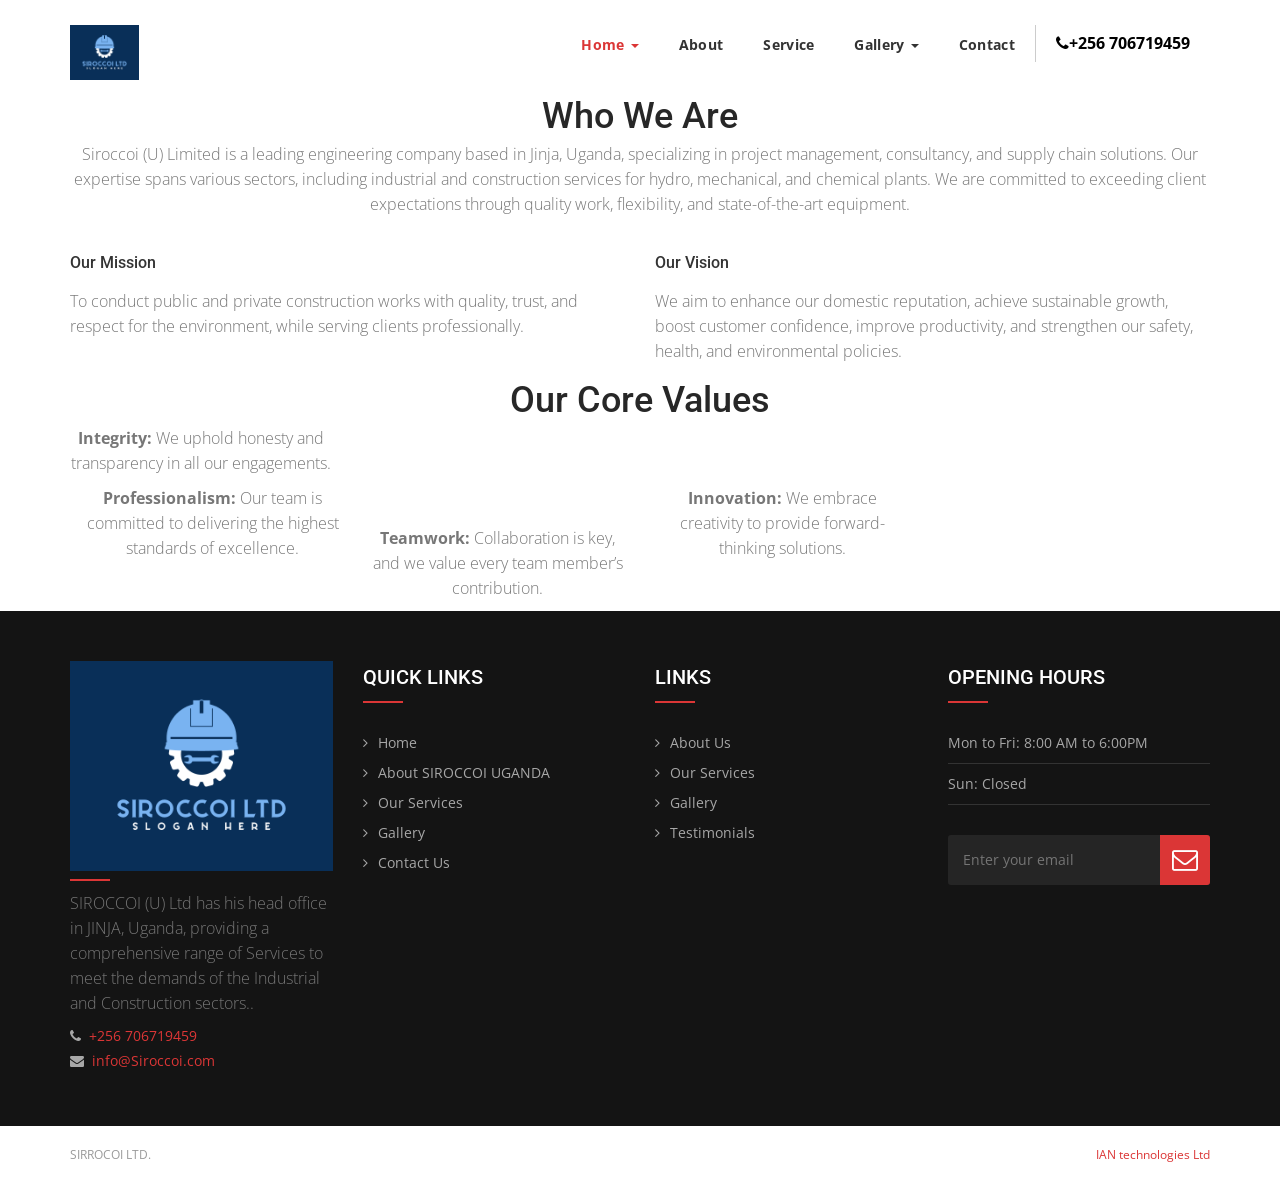
==== commit 6592213f: "Updates" ====
--- a/about-us.html
+++ b/about-us.html
@@ -163,9 +163,7 @@
               <li><a href="about-us.html">About Us</a></li>
               <li><a href="services.html">Our Services</a></li>
               <li><a href="gallery.html">Gallery</a></li>
-              <!--<li><a href="attorney.html">Attorney Detail</a></li>-->
-              <li><a href="faq.html">FAQs</a></li>
-              <li><a href="testimonials.html">Testimonials</a></li>
+              <li><a href="index.html">Testimonials</a></li>
             </ul>
           </div>
         </div>
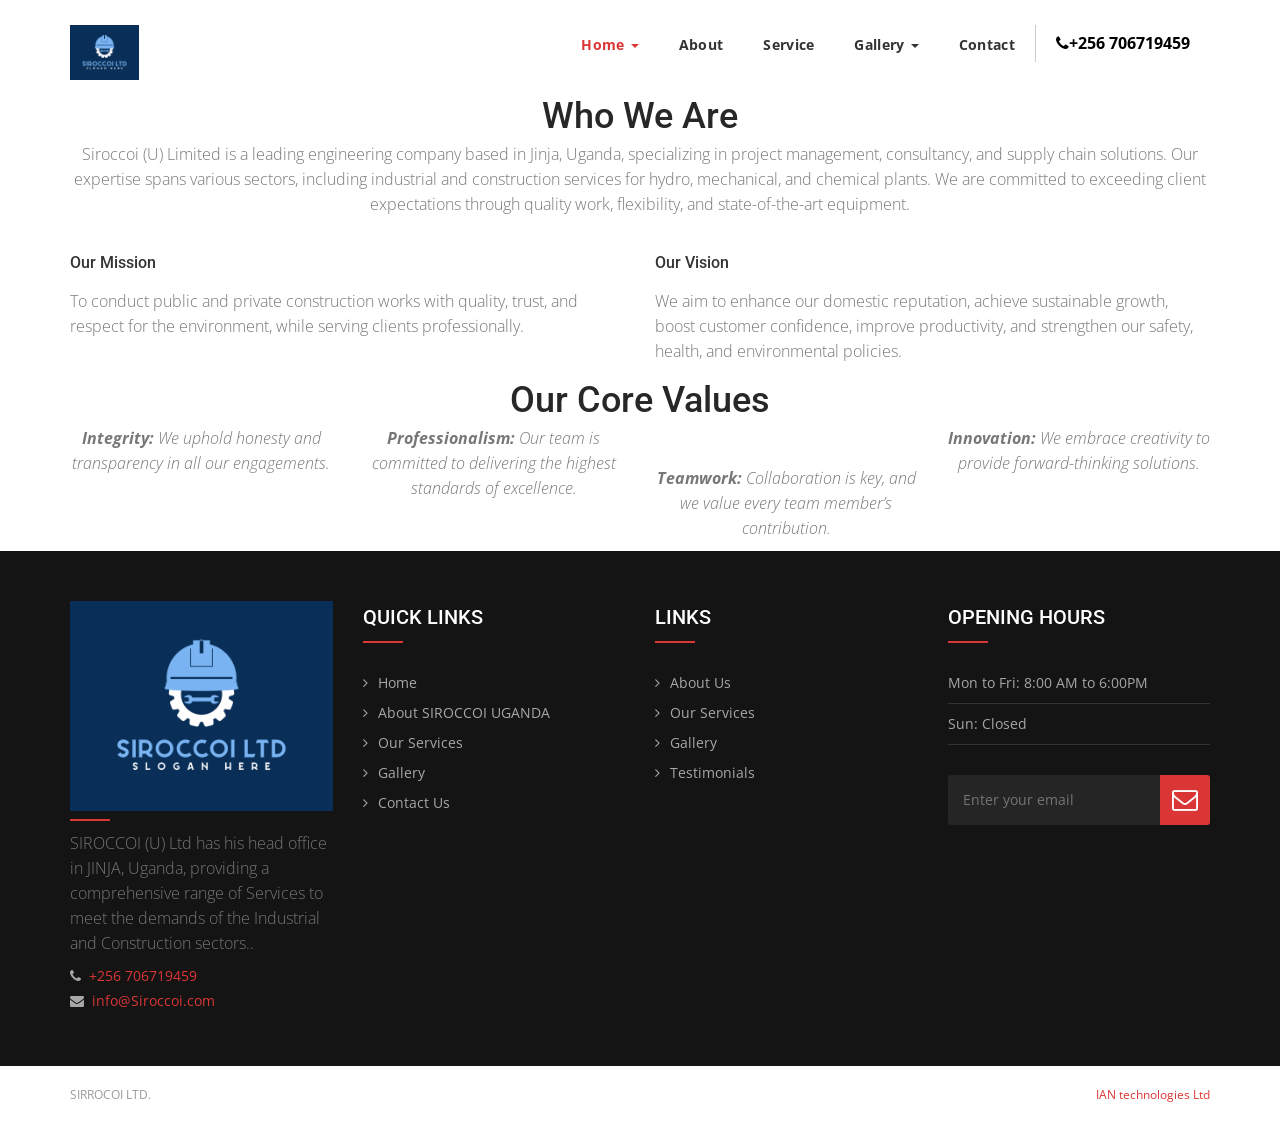
==== commit 4b5a43dc: "Updates" ====
--- a/about-us.html
+++ b/about-us.html
@@ -97,28 +97,40 @@
 <section id="core-values" class="container py-5">
   <h2 class="text-center mb-4">Our Core Values</h2>
   <div class="row">
-    <div class="col-md-3 text-center">
-      <div class="value p-4"></div>
-        <i class="fas fa-handshake fa-2x mb-3"></i>
-        <p><strong>Integrity:</strong> We uphold honesty and transparency in all our engagements.</p>
-      </div>
-    </div>
-    <div class="col-md-3 text-center">
-      <div class="value p-4">
-        <i class="fas fa-user-shield fa-2x mb-3"></i>
-        <p><strong>Professionalism:</strong> Our team is committed to delivering the highest standards of excellence.</p>
-      </div>
-    </div>
-    <div class="col-md-3 text-center">
-      <div class="value p-4">
-        <i class="fas fa-users fa-2x mb-3"></i>
-        <p><strong>Teamwork:</strong> Collaboration is key, and we value every team member’s contribution.</p>
-      </div>
-    </div>
-    <div class="col-md-3 text-center">
-      <div class="value p-4">
-        <i class="fas fa-tools fa-2x mb-3"></i>
-        <p><strong>Innovation:</strong> We embrace creativity to provide forward-thinking solutions.</p>
+    <div class="col-md-3">
+      <div class="card text-center border shadow-sm">
+        <div class="card-body">
+          <i class="fas fa-handshake fa-2x mb-3">
+            <p class="card-text"><strong>Integrity:</strong> We uphold honesty and transparency in all our engagements.</p>
+          </i>
+        </div>
+      </div>
+    </div>
+    <div class="col-md-3">
+      <div class="card text-center border shadow-sm">
+        <div class="card-body">
+          <i class="fas fa-user-shield fa-2x mb-3">
+            <p class="card-text"><strong>Professionalism:</strong> Our team is committed to delivering the highest standards of excellence.</p>
+          </i>
+        </div>
+      </div>
+    </div>
+    <div class="col-md-3">
+      <div class="card text-center border shadow-sm">
+        <div class="card-body">
+          <i class="fas fa-users fa-2x mb-3">
+            <p class="card-text"><strong>Teamwork:</strong> Collaboration is key, and we value every team member’s contribution.</p>
+          </i>        
+        </div>
+      </div>
+    </div>
+    <div class="col-md-3">
+      <div class="card text-center border shadow-sm">
+        <div class="card-body">
+          <i class="fas fa-tools fa-2x mb-3">
+            <p class="card-text"><strong>Innovation:</strong> We embrace creativity to provide forward-thinking solutions.</p>
+          </i>
+        </div>
       </div>
     </div>
   </div>
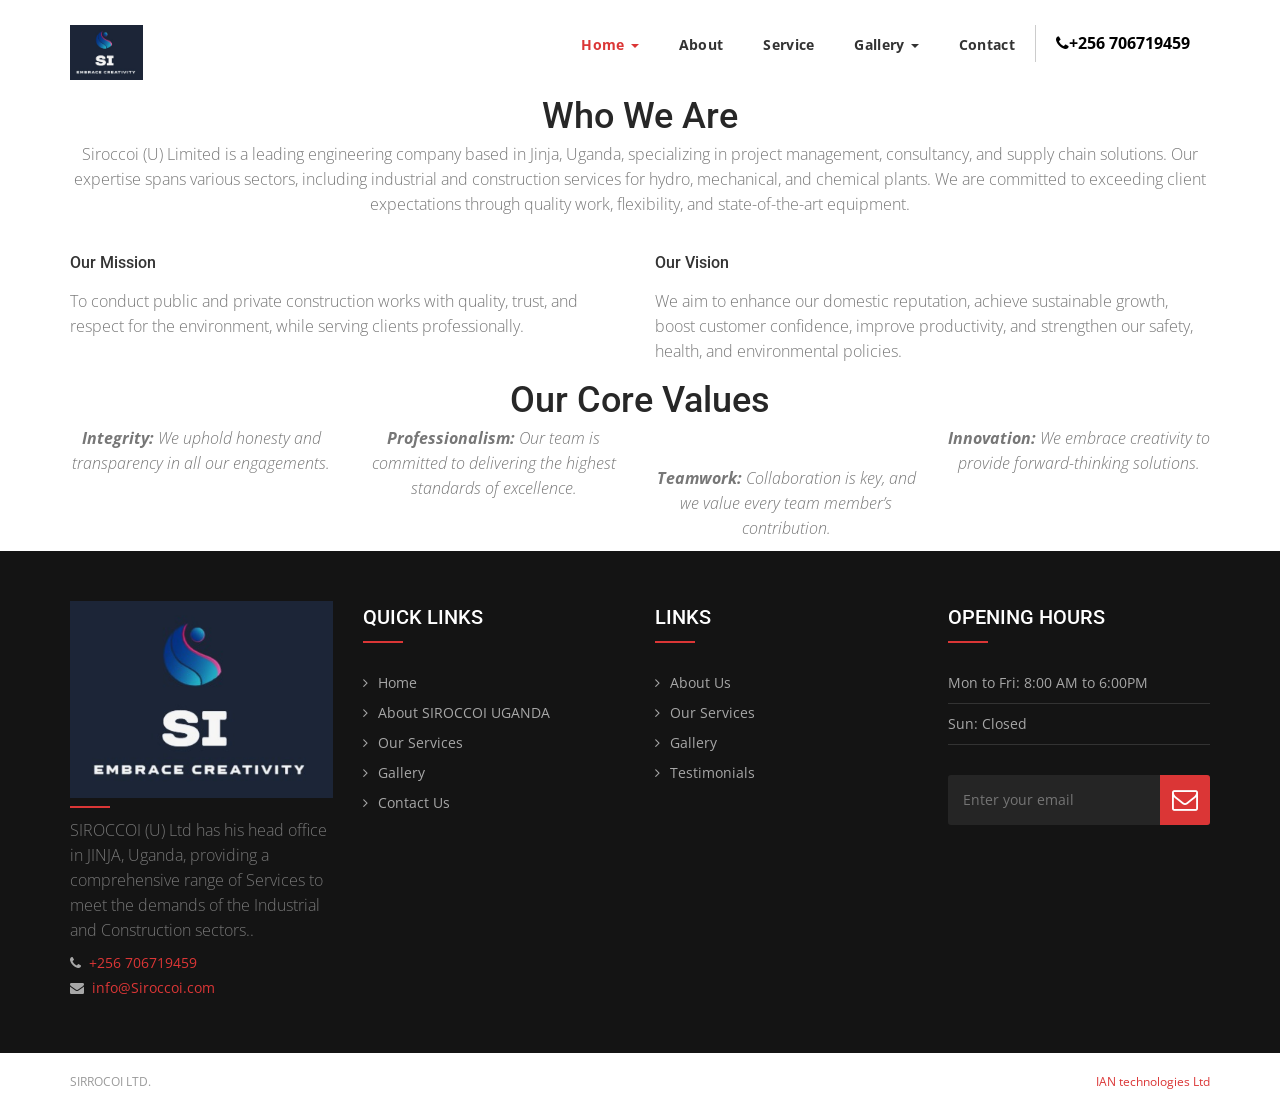
==== commit a58a1e1c: "Updates" ====
--- a/about-us.html
+++ b/about-us.html
@@ -51,7 +51,7 @@
     </button>
     <!-- lOGO TEXT HERE -->
     <a href="index-2.html" class="navbar-brand">
-    <img src="images/logo1.png" alt="" style="height: 55px;"/>
+    <img class="rounded-full" src="images/logo1.png" alt="" style="height: 55px;"/>
     </a>
   </div>
   
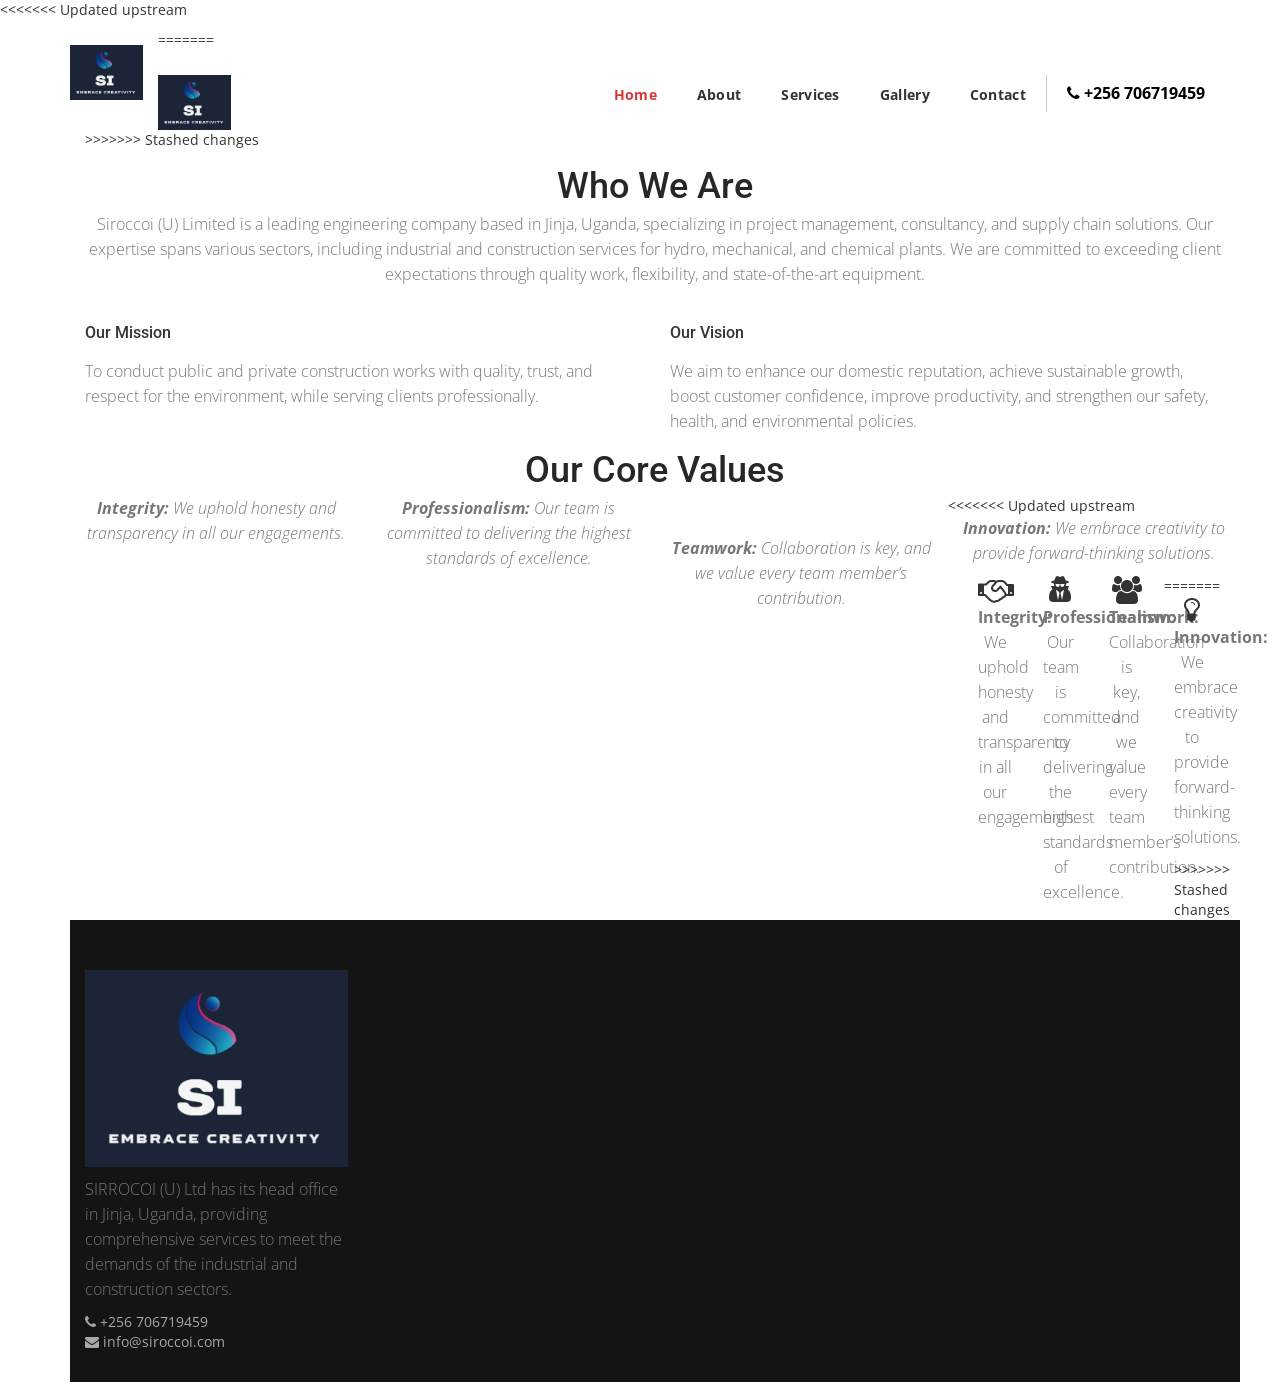
==== commit 4f12ecbe: "updates" ====
--- a/about-us.html
+++ b/about-us.html
@@ -5,23 +5,23 @@
   <meta name="viewport" content="width=device-width, initial-scale=1, maximum-scale=1">
   <title>About Us - SIRROCOI (U) LIMITED</title>
 
-  <!-- Bootstrap css -->
+  <!-- Bootstrap CSS -->
   <link rel="stylesheet" href="css/bootstrap.min.css">
   
-  <!-- Fontawesome css -->
+  <!-- FontAwesome CSS -->
   <link rel="stylesheet" href="css/font-awesome.min.css">
   
-  <!-- Rev Slider css -->
+  <!-- Rev Slider CSS -->
   <link rel="stylesheet" href="js/revolution-slider/css/settings.css">
   
-  <!-- Magnific-popup css -->
+  <!-- Magnific Popup CSS -->
   <link rel="stylesheet" href="css/magnific-popup.css">
   
-  <!-- Owl Carousel css -->
+  <!-- Owl Carousel CSS -->
   <link rel="stylesheet" href="css/owl.theme.css">
   <link rel="stylesheet" href="css/owl.carousel.css">
   
-  <!-- Main css -->
+  <!-- Main CSS -->
   <link rel="stylesheet" href="css/style.css">
   <link rel="icon" type="image/x-icon" href="images/image12.jpg">
 </head>
@@ -30,15 +30,16 @@
 <!-- PRE LOADER -->
 <div class="preloader">
   <div class="cssload-dots">
-  <div class="cssload-dot"></div>
-  <div class="cssload-dot"></div>
-  <div class="cssload-dot"></div>
-  <div class="cssload-dot"></div>
-  <div class="cssload-dot"></div>
+    <div class="cssload-dot"></div>
+    <div class="cssload-dot"></div>
+    <div class="cssload-dot"></div>
+    <div class="cssload-dot"></div>
+    <div class="cssload-dot"></div>
   </div>
 </div>
 
 <!-- Navigation Section -->
+<<<<<<< Updated upstream
 <div class="navbar custom-navbar wow fadeInDown" data-wow-duration="2s" role="navigation">
   <div class="container"> 
   
@@ -53,26 +54,44 @@
     <a href="index-2.html" class="navbar-brand">
     <img class="rounded-full" src="images/logo1.png" alt="" style="height: 55px;"/>
     </a>
-  </div>
-  
-  <!-- NAVIGATION LINKS -->
-  <div class="collapse navbar-collapse">
-    <ul class="nav navbar-nav navbar-right">
-    <li class="dropdown active"><a href="index.html">Home <span class="caret"></span></a></li>
-    <li><a href="about-us.html">About</a></li>
-    <li><a href="services.html">Service</a></li>
-    <li><a href="gallery.html" class="dropdown">Gallery <span class="caret"></span></a></li>
-    <li><a href="contact-us.html">Contact</a></li>
-    <li><span class="calltxt"><i class="fa fa-phone" aria-hidden="true"></i>+256 706719459</span></li>
-    </ul>
-  </div>
-  </div>
-</div>
+=======
+<nav class="navbar custom-navbar wow fadeInDown" data-wow-duration="2s" role="navigation">
+  <div class="container">
+    <!-- NAVBAR HEADER -->
+    <div class="navbar-header">
+      <button class="navbar-toggle" data-toggle="collapse" data-target=".navbar-collapse"> 
+        <span class="icon-bar"></span>
+        <span class="icon-bar"></span>
+        <span class="icon-bar"></span> 
+      </button>
+      <!-- Logo -->
+      <a href="index.html" class="navbar-brand">
+        <img src="images/logo1.png" alt="Logo" style="height: 55px;">
+      </a>
+    </div>
+    <!-- NAVIGATION LINKS -->
+    <div class="collapse navbar-collapse">
+      <ul class="nav navbar-nav navbar-right">
+        <li class="active"><a href="index.html">Home</a></li>
+        <li><a href="about-us.html">About</a></li>
+        <li><a href="services.html">Services</a></li>
+        <li><a href="gallery.html">Gallery</a></li>
+        <li><a href="contact-us.html">Contact</a></li>
+        <li><span class="calltxt"><i class="fa fa-phone" aria-hidden="true"></i> +256 706719459</span></li>
+      </ul>
+    </div>
+>>>>>>> Stashed changes
+  </div>
+</nav>
 
 <!-- About Section -->
 <section id="about" class="container py-5">
   <h2 class="text-center mb-4">Who We Are</h2>
-  <p class="text-center">Siroccoi (U) Limited is a leading engineering company based in Jinja, Uganda, specializing in project management, consultancy, and supply chain solutions. Our expertise spans various sectors, including industrial and construction services for hydro, mechanical, and chemical plants. We are committed to exceeding client expectations through quality work, flexibility, and state-of-the-art equipment.</p>
+  <p class="text-center">
+    Siroccoi (U) Limited is a leading engineering company based in Jinja, Uganda, specializing in project management, consultancy, and supply chain solutions. 
+    Our expertise spans various sectors, including industrial and construction services for hydro, mechanical, and chemical plants. 
+    We are committed to exceeding client expectations through quality work, flexibility, and state-of-the-art equipment.
+  </p>
 </section>
 
 <!-- Mission and Vision Section -->
@@ -97,6 +116,7 @@
 <section id="core-values" class="container py-5">
   <h2 class="text-center mb-4">Our Core Values</h2>
   <div class="row">
+<<<<<<< Updated upstream
     <div class="col-md-3">
       <div class="card text-center border shadow-sm">
         <div class="card-body">
@@ -131,6 +151,30 @@
             <p class="card-text"><strong>Innovation:</strong> We embrace creativity to provide forward-thinking solutions.</p>
           </i>
         </div>
+=======
+    <div class="col-md-3 text-center">
+      <div class="value p-4">
+        <i class="fa fa-handshake-o fa-2x mb-3"></i>
+        <p><strong>Integrity:</strong> We uphold honesty and transparency in all our engagements.</p>
+      </div>
+    </div>
+    <div class="col-md-3 text-center">
+      <div class="value p-4">
+        <i class="fa fa-user-secret fa-2x mb-3"></i>
+        <p><strong>Professionalism:</strong> Our team is committed to delivering the highest standards of excellence.</p>
+      </div>
+    </div>
+    <div class="col-md-3 text-center">
+      <div class="value p-4">
+        <i class="fa fa-users fa-2x mb-3"></i>
+        <p><strong>Teamwork:</strong> Collaboration is key, and we value every team member’s contribution.</p>
+      </div>
+    </div>
+    <div class="col-md-3 text-center">
+      <div class="value p-4">
+        <i class="fa fa-lightbulb-o fa-2x mb-3"></i>
+        <p><strong>Innovation:</strong> We embrace creativity to provide forward-thinking solutions.</p>
+>>>>>>> Stashed changes
       </div>
     </div>
   </div>
@@ -142,101 +186,23 @@
   <div class="footer-top-area">
     <div class="container">
       <div class="row">
-        <div class="col-xs-12 col-sm-6 col-md-3">
-          <div class="footer-lwf">
-            <h3 class="footer-logo"><img src="images/logo1.png" alt="Lawyer & Attorney"></h3>
-            <p>SIROCCOI	(U)	Ltd	has	his	head	office	in	JINJA,	Uganda,	providing	a	comprehensive	range	of	Services	to	meet	the	demands	of	the	
-              Industrial	and	Construction	sectors..</p>
-            <ul class="footer-contact">
-              <li><i class="fa fa-phone"></i>
-                +256 706719459</li>
-              <li><i class="fa fa-envelope"></i> info@Siroccoi.com</li>
-              
-            </ul>
-          </div>
-        </div>
-        <div class="col-xs-12 col-sm-6 col-md-3">
-          <div class="footer-lwf footer-menu">
-            <h3 class="footer-lwf-title">Quick Links</h3>
-            <ul>
-              <li><a href="index.html">Home</a></li>
-              <li><a href="about-us.html">About SIROCCOI UGANDA</a></li>
-              <li><a href="services.html">Our Services</a></li>
-              <li><a href="gallery.html">Gallery</a></li>
-              <li><a href="contact-us.html">Contact Us</a></li>
-              <!--<li><a href="gallery.html">Gallery</a></li>-->
-            </ul>
-          </div>
-        </div>
-        <div class="col-xs-12 col-sm-6 col-md-3">
-          <div class="footer-lwf footer-menu">
-            <h3 class="footer-lwf-title">Links</h3>
-            <ul>
-              <li><a href="about-us.html">About Us</a></li>
-              <li><a href="services.html">Our Services</a></li>
-              <li><a href="gallery.html">Gallery</a></li>
-              <li><a href="index.html">Testimonials</a></li>
-            </ul>
-          </div>
-        </div>
-        <div class="col-xs-12 col-sm-6 col-md-3">
-          <div class="footer-lwf">
-            <h3 class="footer-lwf-title">Opening Hours</h3>
-            <ul class="open-hours">
-              <li><span>Mon to Fri:</span> <span class="text-right">8:00 AM to 6:00PM</span></li>
-              <li><span>Sun:</span> <span class="text-right">Closed</span></li>
-            </ul>
-            <div class="newsletter">
-              <form>
-                <input type="text" placeholder="Enter your email" value="" class="news-input">
-                <button type="submit" value="" class="news-btn"><i class="fa fa-envelope-o" aria-hidden="true"></i></button>
-              </form>
-            </div>
-          </div>
-        </div>
-      </div>
-    </div>
-  </div>
-  <!-- footer top end --> 
-  
-  <!-- copyright start -->
-  <div class="footer-bottom-area">
-    <div class="container">
-      <div class="row">
-        <div class="col-md-12 col-md-6"><span>SIRROCOI LTD</span>.</div>
-        <div class="col-md-12 col-md-6 text-right"><a target="_blank" href="https://www.templateshub.net">IAN technologies Ltd</a></div>
-      </div>
-    </div>
-  </div>
-  <!-- copyright end --> 
+        <div class="col-md-3">
+          <h3 class="footer-logo"><img src="images/logo1.png" alt="SIRROCOI"></h3>
+          <p>SIRROCOI (U) Ltd has its head office in Jinja, Uganda, providing comprehensive services to meet the demands of the industrial and construction sectors.</p>
+          <ul class="footer-contact">
+            <li><i class="fa fa-phone"></i> +256 706719459</li>
+            <li><i class="fa fa-envelope"></i> info@siroccoi.com</li>
+          </ul>
+        </div>
+        <!-- Other footer columns omitted for brevity -->
+      </div>
+    </div>
+  </div>
 </div>
 
-<!-- Bootstrap --> 
-<script src="js/jquery-2.1.4.min.js"></script> 
-<script src="js/bootstrap.min.js"></script> 
-
-<!-- Popup --> 
-<script src="js/jquery.magnific-popup.min.js"></script> 
-<script src="js/magnific-popup-options.js"></script> 
-
-<!-- Carousel --> 
-<script src="js/owl.carousel.js"></script> 
-
-<!-- Sticky Header --> 
-<script src="js/jquery.sticky.js"></script> 
-
-<!-- Revolution Slider --> 
-<script type="text/javascript" src="js/revolution-slider/js/jquery.themepunch.tools.min.js"></script> 
-<script type="text/javascript" src="js/revolution-slider/js/jquery.themepunch.revolution.min.js"></script> 
-
-<!-- Parallax --> 
-<script src="js/jquery.parallax.js"></script> 
-
-<!-- Counter --> 
-<script src="js/counter.js"></script> 
-<script src="js/smoothscroll.js"></script> 
-
-<!-- Custom --> 
+<!-- Scripts -->
+<script src="js/jquery-2.1.4.min.js"></script>
+<script src="js/bootstrap.min.js"></script>
 <script src="js/custom.js"></script>
 </body>
 </html>
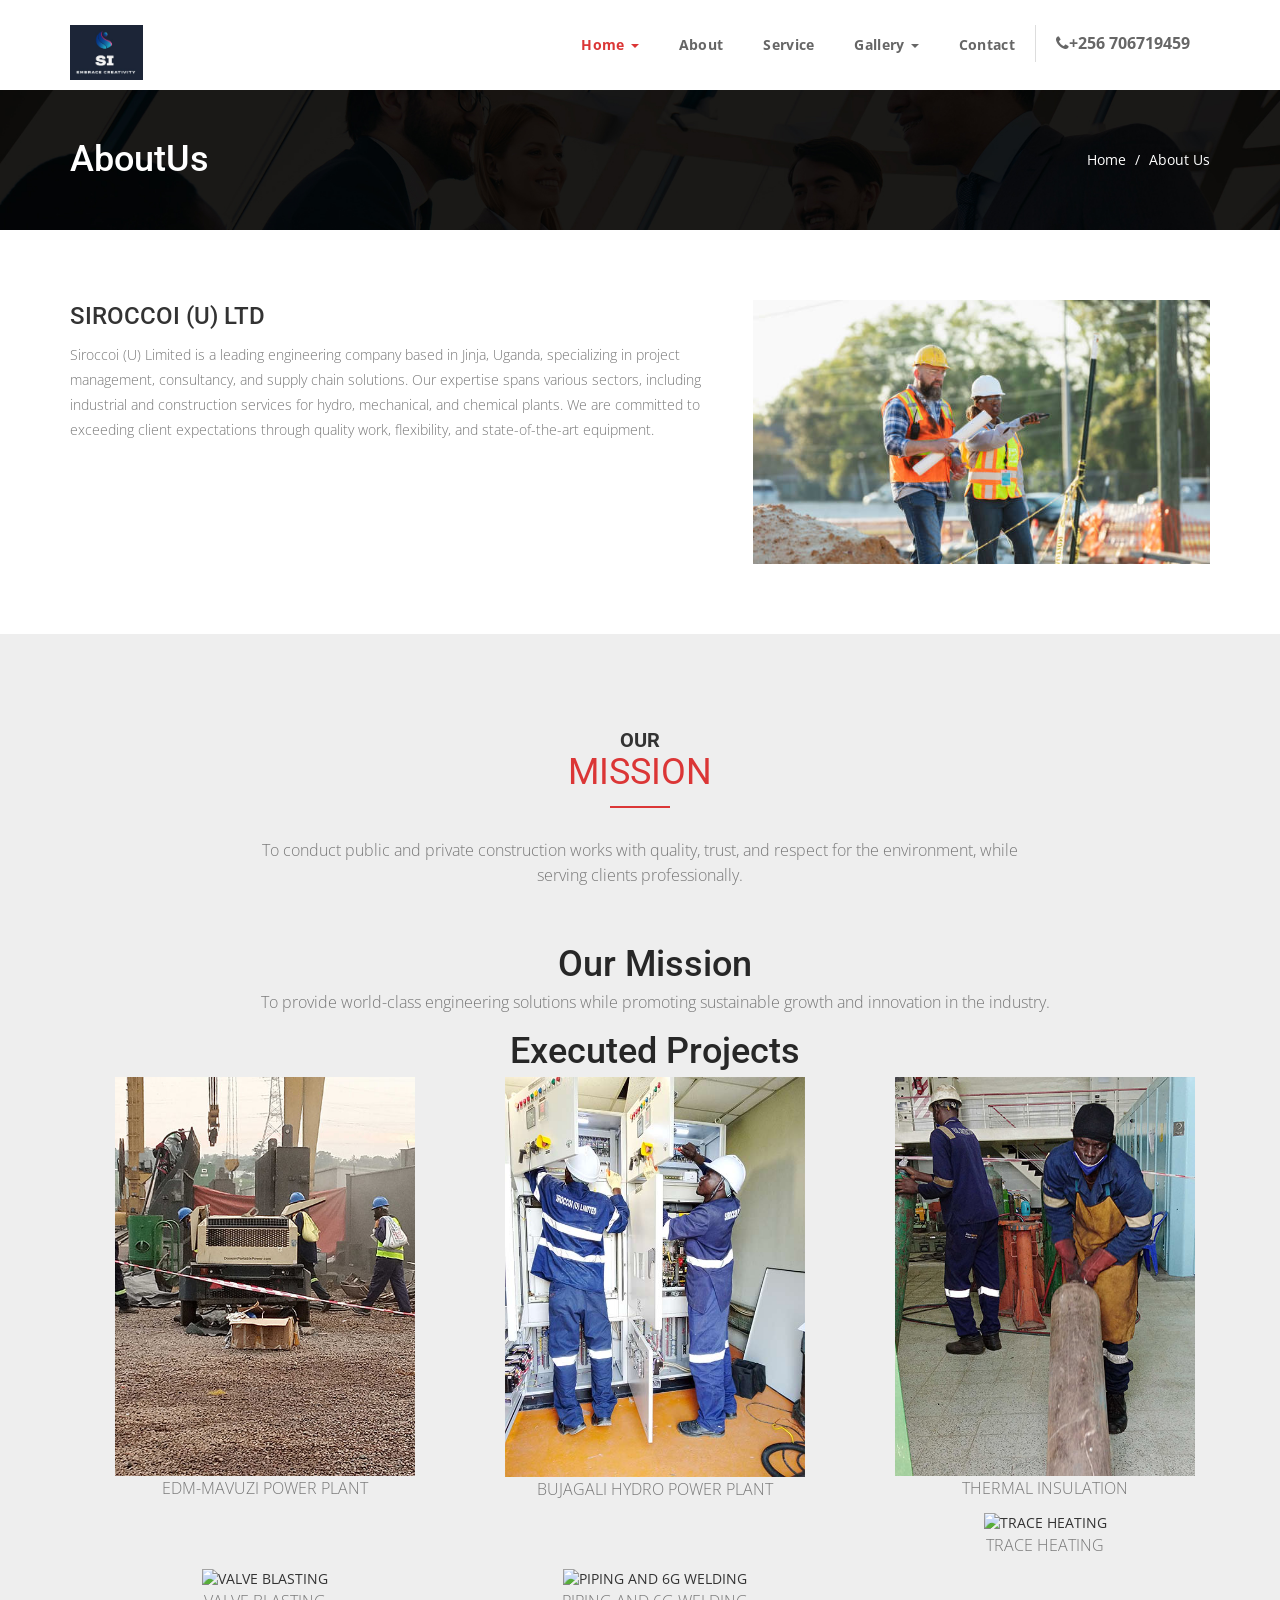
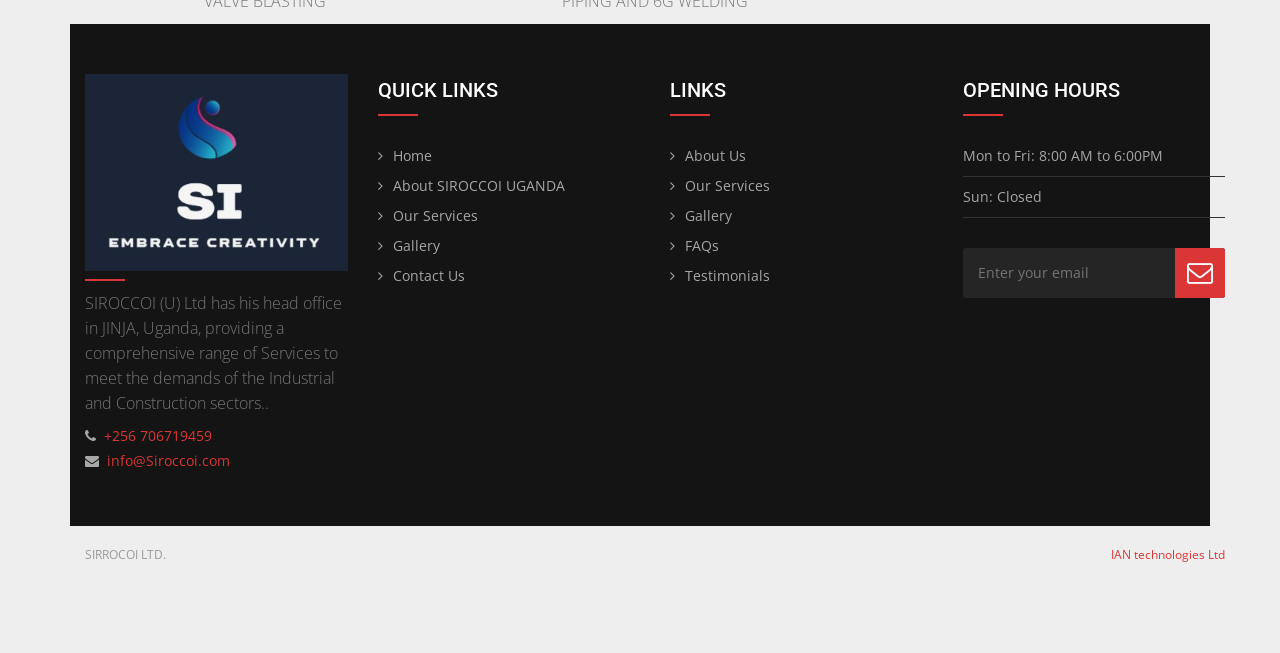
==== commit 1531e940: "added executed projects" ====
--- a/about-us.html
+++ b/about-us.html
@@ -1,208 +1,242 @@
 <!DOCTYPE html>
 <html lang="en">
+
+<!-- about-us56:29-->
 <head>
-  <meta charset="UTF-8">
-  <meta name="viewport" content="width=device-width, initial-scale=1, maximum-scale=1">
-  <title>About Us - SIRROCOI (U) LIMITED</title>
-
-  <!-- Bootstrap CSS -->
-  <link rel="stylesheet" href="css/bootstrap.min.css">
-  
-  <!-- FontAwesome CSS -->
-  <link rel="stylesheet" href="css/font-awesome.min.css">
-  
-  <!-- Rev Slider CSS -->
-  <link rel="stylesheet" href="js/revolution-slider/css/settings.css">
-  
-  <!-- Magnific Popup CSS -->
-  <link rel="stylesheet" href="css/magnific-popup.css">
-  
-  <!-- Owl Carousel CSS -->
-  <link rel="stylesheet" href="css/owl.theme.css">
-  <link rel="stylesheet" href="css/owl.carousel.css">
-  
-  <!-- Main CSS -->
-  <link rel="stylesheet" href="css/style.css">
-  <link rel="icon" type="image/x-icon" href="images/image12.jpg">
+<meta charset="UTF-8">
+<title>SIROCCOI (U) LTD </title>
+<meta http-equiv="X-UA-Compatible" content="IE=Edge">
+<meta name="description" content="Lawyer & Attorney One Page HTML Template">
+<meta name="keywords" content="one page, html, template, responsive, business">
+<meta name="author" content="sharjeel anjum">
+<meta name="viewport" content="width=device-width, initial-scale=1, maximum-scale=1">
+
+<!-- Bootstrap css -->
+<link rel="stylesheet" href="css/bootstrap.min.css">
+
+<!-- Fontawesome css -->
+<link rel="stylesheet" href="css/font-awesome.min.css">
+
+<!-- Main css -->
+<link rel="stylesheet" href="css/style.css">
+<link rel="icon" type="image/x-icon" href="images/image12.jpg">
 </head>
-<body data-spy="scroll" data-target=".navbar-collapse" data-offset="50">
-
-<!-- PRE LOADER -->
-<div class="preloader">
-  <div class="cssload-dots">
-    <div class="cssload-dot"></div>
-    <div class="cssload-dot"></div>
-    <div class="cssload-dot"></div>
-    <div class="cssload-dot"></div>
-    <div class="cssload-dot"></div>
-  </div>
-</div>
+<body class="subpage" data-spy="scroll" data-target=".navbar-collapse" data-offset="50">
 
 <!-- Navigation Section -->
-<<<<<<< Updated upstream
-<div class="navbar custom-navbar wow fadeInDown" data-wow-duration="2s" role="navigation">
+<div class="navbar custom-navbar wow fadeInDown" data-wow-duration="2s" role="navigation" id="header">
   <div class="container"> 
-  
-  <!-- NAVBAR HEADER -->
-  <div class="navbar-header">
-    <button class="navbar-toggle" data-toggle="collapse" data-target=".navbar-collapse"> 
-    <span class="icon icon-bar"></span> 
-    <span class="icon icon-bar"></span> 
-    <span class="icon icon-bar"></span> 
-    </button>
-    <!-- lOGO TEXT HERE -->
-    <a href="index-2.html" class="navbar-brand">
-    <img class="rounded-full" src="images/logo1.png" alt="" style="height: 55px;"/>
-    </a>
-=======
-<nav class="navbar custom-navbar wow fadeInDown" data-wow-duration="2s" role="navigation">
-  <div class="container">
+    
     <!-- NAVBAR HEADER -->
     <div class="navbar-header">
-      <button class="navbar-toggle" data-toggle="collapse" data-target=".navbar-collapse"> 
-        <span class="icon-bar"></span>
-        <span class="icon-bar"></span>
-        <span class="icon-bar"></span> 
-      </button>
-      <!-- Logo -->
-      <a href="index.html" class="navbar-brand">
-        <img src="images/logo1.png" alt="Logo" style="height: 55px;">
-      </a>
-    </div>
+      <button class="navbar-toggle" data-toggle="collapse" data-target=".navbar-collapse"> <span class="icon icon-bar"></span> <span class="icon icon-bar"></span> <span class="icon icon-bar"></span> </button>
+      <!-- lOGO TEXT HERE --> 
+      <a href="index-2.html" class="navbar-brand"><img src="images/logo1.png" alt="" style="height: 55px;"/></a> </div>
+    
     <!-- NAVIGATION LINKS -->
     <div class="collapse navbar-collapse">
       <ul class="nav navbar-nav navbar-right">
-        <li class="active"><a href="index.html">Home</a></li>
+        <li class="dropdown active"><a href="index.html">Home <span class="caret"></span></a></li>
         <li><a href="about-us.html">About</a></li>
-        <li><a href="services.html">Services</a></li>
-        <li><a href="gallery.html">Gallery</a></li>
+        <li><a href="services.html">Service</a></li>
+        <li><a href="gallery.html" class="dropdown">Gallery <span class="caret"></span></a></li>
         <li><a href="contact-us.html">Contact</a></li>
-        <li><span class="calltxt"><i class="fa fa-phone" aria-hidden="true"></i> +256 706719459</span></li>
+        <li><span class="calltxt"><i class="fa fa-phone" aria-hidden="true"></i>+256 706719459</span></li>
       </ul>
     </div>
->>>>>>> Stashed changes
-  </div>
-</nav>
-
-<!-- About Section -->
-<section id="about" class="container py-5">
-  <h2 class="text-center mb-4">Who We Are</h2>
-  <p class="text-center">
-    Siroccoi (U) Limited is a leading engineering company based in Jinja, Uganda, specializing in project management, consultancy, and supply chain solutions. 
-    Our expertise spans various sectors, including industrial and construction services for hydro, mechanical, and chemical plants. 
-    We are committed to exceeding client expectations through quality work, flexibility, and state-of-the-art equipment.
-  </p>
+  </div>
+</div>
+
+<!-- Page Title start -->
+<div class="pageTitle">
+  <div class="container">
+    <div class="row">
+      <div class="col-md-6 col-sm-6">
+        <h1 class="page-heading">AboutUs</h1>
+      </div>
+      <div class="col-md-6 col-sm-6">
+        <div class="breadCrumb"><a href="index.html">Home</a> / <span>About Us</span></div>
+      </div>
+    </div>
+  </div>
+</div>
+<!-- Page Title End -->
+<div class="innerpgWraper">
+  <div class="container">
+    <div class="about-desc">
+      <div class="row">
+        <div class="col-md-7">
+          <h3>SIROCCOI (U) LTD</h3>
+          <p>Siroccoi (U) Limited is a leading engineering company based in Jinja, Uganda, specializing in project management, consultancy, and supply chain solutions. Our expertise spans various sectors, including industrial and construction services for hydro, mechanical, and chemical plants. We are committed to exceeding client expectations through quality work, flexibility, and state-of-the-art equipment.<br>
+            </p>
+            </div>
+        <div class="col-md-5">
+          <div class="postimg"><img src="images/image14.jpg"></div>
+        </div>
+      </div>
+    </div>
+  </div>
+</div>
+
+<div id="team" class="parallax-section">
+  <div class="container"> 
+    
+    <!-- Dection Title -->
+    <div class="section-title" >
+      <h3>Our<span>MISSION</span></h3>
+      <p>To conduct public and private construction works with quality, trust, and respect for the environment, while serving clients professionally.</p>
+    </div> 
+  <body>
+    <!-- Other sections -->
+  
+    <!-- Mission Section -->
+    <section id="mission" class="container">
+      <h2 class="text-center">Our Mission</h2>
+      <p class="text-center">
+        To provide world-class engineering solutions while promoting sustainable growth and innovation in the industry.
+      </p>
+    </section>
+  <!-- Executed Projects Section -->
+<section id="projects" class="container my-5">
+  <h2 class="text-center mb-4">Executed Projects</h2>
+  <div class="row justify-content-center">
+    <!-- Project 1 -->
+    <div class="col-md-4 col-sm-6 text-center mb-4">
+      <img src="images/image8.jpg" alt="EDM-MAVUZI POWER PLANT" class="img-fluid border rounded" style="width: 100%; height: auto; max-width: 300px;">
+      <p class="mt-2">EDM-MAVUZI POWER PLANT</p>
+    </div>
+    <!-- Project 2 -->
+    <div class="col-md-4 col-sm-6 text-center mb-4">
+      <img src="images/image3.jpg" alt="BUJAGALI HYDRO POWER PLANT" class="img-fluid border rounded" style="width: 100%; height: auto; max-width: 300px;">
+      <p class="mt-2">BUJAGALI HYDRO POWER PLANT</p>
+    </div>
+    <!-- Project 3 -->
+    <div class="col-md-4 col-sm-6 text-center mb-4">
+      <img src="images/image7.jpg" alt="THERMAL INSULATION" class="img-fluid border rounded" style="width: 100%; height: auto; max-width: 300px;">
+      <p class="mt-2">THERMAL INSULATION</p>
+    </div>
+    <!-- Project 4 -->
+    <div class="col-md-4 col-sm-6 text-center mb-4">
+      <img src="images/downloads.jpeg" alt="TRACE HEATING" class="img-fluid border rounded" style="width: 100%; height: auto; max-width: 300px;">
+      <p class="mt-2">TRACE HEATING</p>
+    </div>
+    <!-- Project 5 -->
+    <div class="col-md-4 col-sm-6 text-center mb-4">
+      <img src="images/download (3).jpeg" alt="VALVE BLASTING" class="img-fluid border rounded" style="width: 100%; height: auto; max-width: 300px;">
+      <p class="mt-2">VALVE BLASTING</p>
+    </div>
+    <!-- Project 6 -->
+    <div class="col-md-4 col-sm-6 text-center mb-4">
+      <img src="images/download (2).jpeg" alt="PIPING AND 6G WELDING" class="img-fluid border rounded" style="width: 100%; height: auto; max-width: 300px;">
+      <p class="mt-2">PIPING AND 6G WELDING</p>
+    </div>
+  </div>
 </section>
-
-<!-- Mission and Vision Section -->
-<section id="mission-vision" class="container py-5 bg-light">
-  <div class="row">
-    <div class="col-md-6">
-      <div class="content-box p-4">
-        <h3>Our Mission</h3>
-        <p>To conduct public and private construction works with quality, trust, and respect for the environment, while serving clients professionally.</p>
-      </div>
-    </div>
-    <div class="col-md-6">
-      <div class="content-box p-4">
-        <h3>Our Vision</h3>
-        <p>We aim to enhance our domestic reputation, achieve sustainable growth, boost customer confidence, improve productivity, and strengthen our safety, health, and environmental policies.</p>
-      </div>
-    </div>
-  </div>
-</section>
-
-<!-- Core Values Section -->
-<section id="core-values" class="container py-5">
-  <h2 class="text-center mb-4">Our Core Values</h2>
-  <div class="row">
-<<<<<<< Updated upstream
-    <div class="col-md-3">
-      <div class="card text-center border shadow-sm">
-        <div class="card-body">
-          <i class="fas fa-handshake fa-2x mb-3">
-            <p class="card-text"><strong>Integrity:</strong> We uphold honesty and transparency in all our engagements.</p>
-          </i>
-        </div>
-      </div>
-    </div>
-    <div class="col-md-3">
-      <div class="card text-center border shadow-sm">
-        <div class="card-body">
-          <i class="fas fa-user-shield fa-2x mb-3">
-            <p class="card-text"><strong>Professionalism:</strong> Our team is committed to delivering the highest standards of excellence.</p>
-          </i>
-        </div>
-      </div>
-    </div>
-    <div class="col-md-3">
-      <div class="card text-center border shadow-sm">
-        <div class="card-body">
-          <i class="fas fa-users fa-2x mb-3">
-            <p class="card-text"><strong>Teamwork:</strong> Collaboration is key, and we value every team member’s contribution.</p>
-          </i>        
-        </div>
-      </div>
-    </div>
-    <div class="col-md-3">
-      <div class="card text-center border shadow-sm">
-        <div class="card-body">
-          <i class="fas fa-tools fa-2x mb-3">
-            <p class="card-text"><strong>Innovation:</strong> We embrace creativity to provide forward-thinking solutions.</p>
-          </i>
-        </div>
-=======
-    <div class="col-md-3 text-center">
-      <div class="value p-4">
-        <i class="fa fa-handshake-o fa-2x mb-3"></i>
-        <p><strong>Integrity:</strong> We uphold honesty and transparency in all our engagements.</p>
-      </div>
-    </div>
-    <div class="col-md-3 text-center">
-      <div class="value p-4">
-        <i class="fa fa-user-secret fa-2x mb-3"></i>
-        <p><strong>Professionalism:</strong> Our team is committed to delivering the highest standards of excellence.</p>
-      </div>
-    </div>
-    <div class="col-md-3 text-center">
-      <div class="value p-4">
-        <i class="fa fa-users fa-2x mb-3"></i>
-        <p><strong>Teamwork:</strong> Collaboration is key, and we value every team member’s contribution.</p>
-      </div>
-    </div>
-    <div class="col-md-3 text-center">
-      <div class="value p-4">
-        <i class="fa fa-lightbulb-o fa-2x mb-3"></i>
-        <p><strong>Innovation:</strong> We embrace creativity to provide forward-thinking solutions.</p>
->>>>>>> Stashed changes
-      </div>
-    </div>
-  </div>
-</section>
-
 <!-- Footer Section -->
 <div class="site-footer"> 
   <!-- Footer Top start -->
   <div class="footer-top-area">
     <div class="container">
       <div class="row">
-        <div class="col-md-3">
-          <h3 class="footer-logo"><img src="images/logo1.png" alt="SIRROCOI"></h3>
-          <p>SIRROCOI (U) Ltd has its head office in Jinja, Uganda, providing comprehensive services to meet the demands of the industrial and construction sectors.</p>
-          <ul class="footer-contact">
-            <li><i class="fa fa-phone"></i> +256 706719459</li>
-            <li><i class="fa fa-envelope"></i> info@siroccoi.com</li>
-          </ul>
-        </div>
-        <!-- Other footer columns omitted for brevity -->
-      </div>
-    </div>
-  </div>
-</div>
-
-<!-- Scripts -->
-<script src="js/jquery-2.1.4.min.js"></script>
-<script src="js/bootstrap.min.js"></script>
+        <div class="col-xs-12 col-sm-6 col-md-3">
+          <div class="footer-lwf">
+            <h3 class="footer-logo"><img src="images/logo1.png" alt="Lawyer & Attorney"></h3>
+            <p>SIROCCOI	(U)	Ltd	has	his	head	office	in	JINJA,	Uganda,	providing	a	comprehensive	range	of	Services	to	meet	the	demands	of	the	
+              Industrial	and	Construction	sectors..</p>
+            <ul class="footer-contact">
+              <li><i class="fa fa-phone"></i>
+                +256 706719459</li>
+              <li><i class="fa fa-envelope"></i> info@Siroccoi.com</li>
+              
+            </ul>
+          </div>
+        </div>
+        <div class="col-xs-12 col-sm-6 col-md-3">
+          <div class="footer-lwf footer-menu">
+            <h3 class="footer-lwf-title">Quick Links</h3>
+            <ul>
+              <li><a href="index.html">Home</a></li>
+              <li><a href="about-us.html">About SIROCCOI UGANDA</a></li>
+              <li><a href="services.html">Our Services</a></li>
+              <li><a href="gallery.html">Gallery</a></li>
+              <li><a href="contact-us.html">Contact Us</a></li>
+              <!--<li><a href="gallery.html">Gallery</a></li>-->
+            </ul>
+          </div>
+        </div>
+        <div class="col-xs-12 col-sm-6 col-md-3">
+          <div class="footer-lwf footer-menu">
+            <h3 class="footer-lwf-title">Links</h3>
+            <ul>
+              <li><a href="about-us.html">About Us</a></li>
+              <li><a href="services.html">Our Services</a></li>
+              <li><a href="gallery.html">Gallery</a></li>
+              <!--<li><a href="attorney.html">Attorney Detail</a></li>-->
+              <li><a href="faq.html">FAQs</a></li>
+              <li><a href="testimonials.html">Testimonials</a></li>
+            </ul>
+          </div>
+        </div>
+        <div class="col-xs-12 col-sm-6 col-md-3">
+          <div class="footer-lwf">
+            <h3 class="footer-lwf-title">Opening Hours</h3>
+            <ul class="open-hours">
+              <li><span>Mon to Fri:</span> <span class="text-right">8:00 AM to 6:00PM</span></li>
+              <li><span>Sun:</span> <span class="text-right">Closed</span></li>
+            </ul>
+            <div class="newsletter">
+              <form>
+                <input type="text" placeholder="Enter your email" value="" class="news-input">
+                <button type="submit" value="" class="news-btn"><i class="fa fa-envelope-o" aria-hidden="true"></i></button>
+              </form>
+            </div>
+          </div>
+        </div>
+      </div>
+    </div>
+  </div>
+  <!-- footer top end --> 
+  
+  <!-- copyright start -->
+  <div class="footer-bottom-area">
+    <div class="container">
+      <div class="row">
+        <div class="col-md-12 col-md-6"><span>SIRROCOI LTD</span>.</div>
+        <div class="col-md-12 col-md-6 text-right"><a target="_blank" href="https://www.templateshub.net">IAN technologies Ltd</a></div>
+      </div>
+    </div>
+  </div>
+  <!-- copyright end --> 
+</div>
+
+<!-- Bootstrap --> 
+<script src="js/jquery-2.1.4.min.js"></script> 
+<script src="js/bootstrap.min.js"></script> 
+
+<!-- Popup --> 
+<script src="js/jquery.magnific-popup.min.js"></script> 
+<script src="js/magnific-popup-options.js"></script> 
+
+<!-- Carousel --> 
+<script src="js/owl.carousel.js"></script> 
+
+<!-- Sticky Header --> 
+<script src="js/jquery.sticky.js"></script> 
+
+<!-- Revolution Slider --> 
+<script type="text/javascript" src="js/revolution-slider/js/jquery.themepunch.tools.min.js"></script> 
+<script type="text/javascript" src="js/revolution-slider/js/jquery.themepunch.revolution.min.js"></script> 
+
+<!-- Parallax --> 
+<script src="js/jquery.parallax.js"></script> 
+
+<!-- Counter --> 
+<script src="js/counter.js"></script> 
+<script src="js/smoothscroll.js"></script> 
+
+<!-- Custom --> 
 <script src="js/custom.js"></script>
 </body>
-</html>
+
+<!-- index256:29-->
+</html>
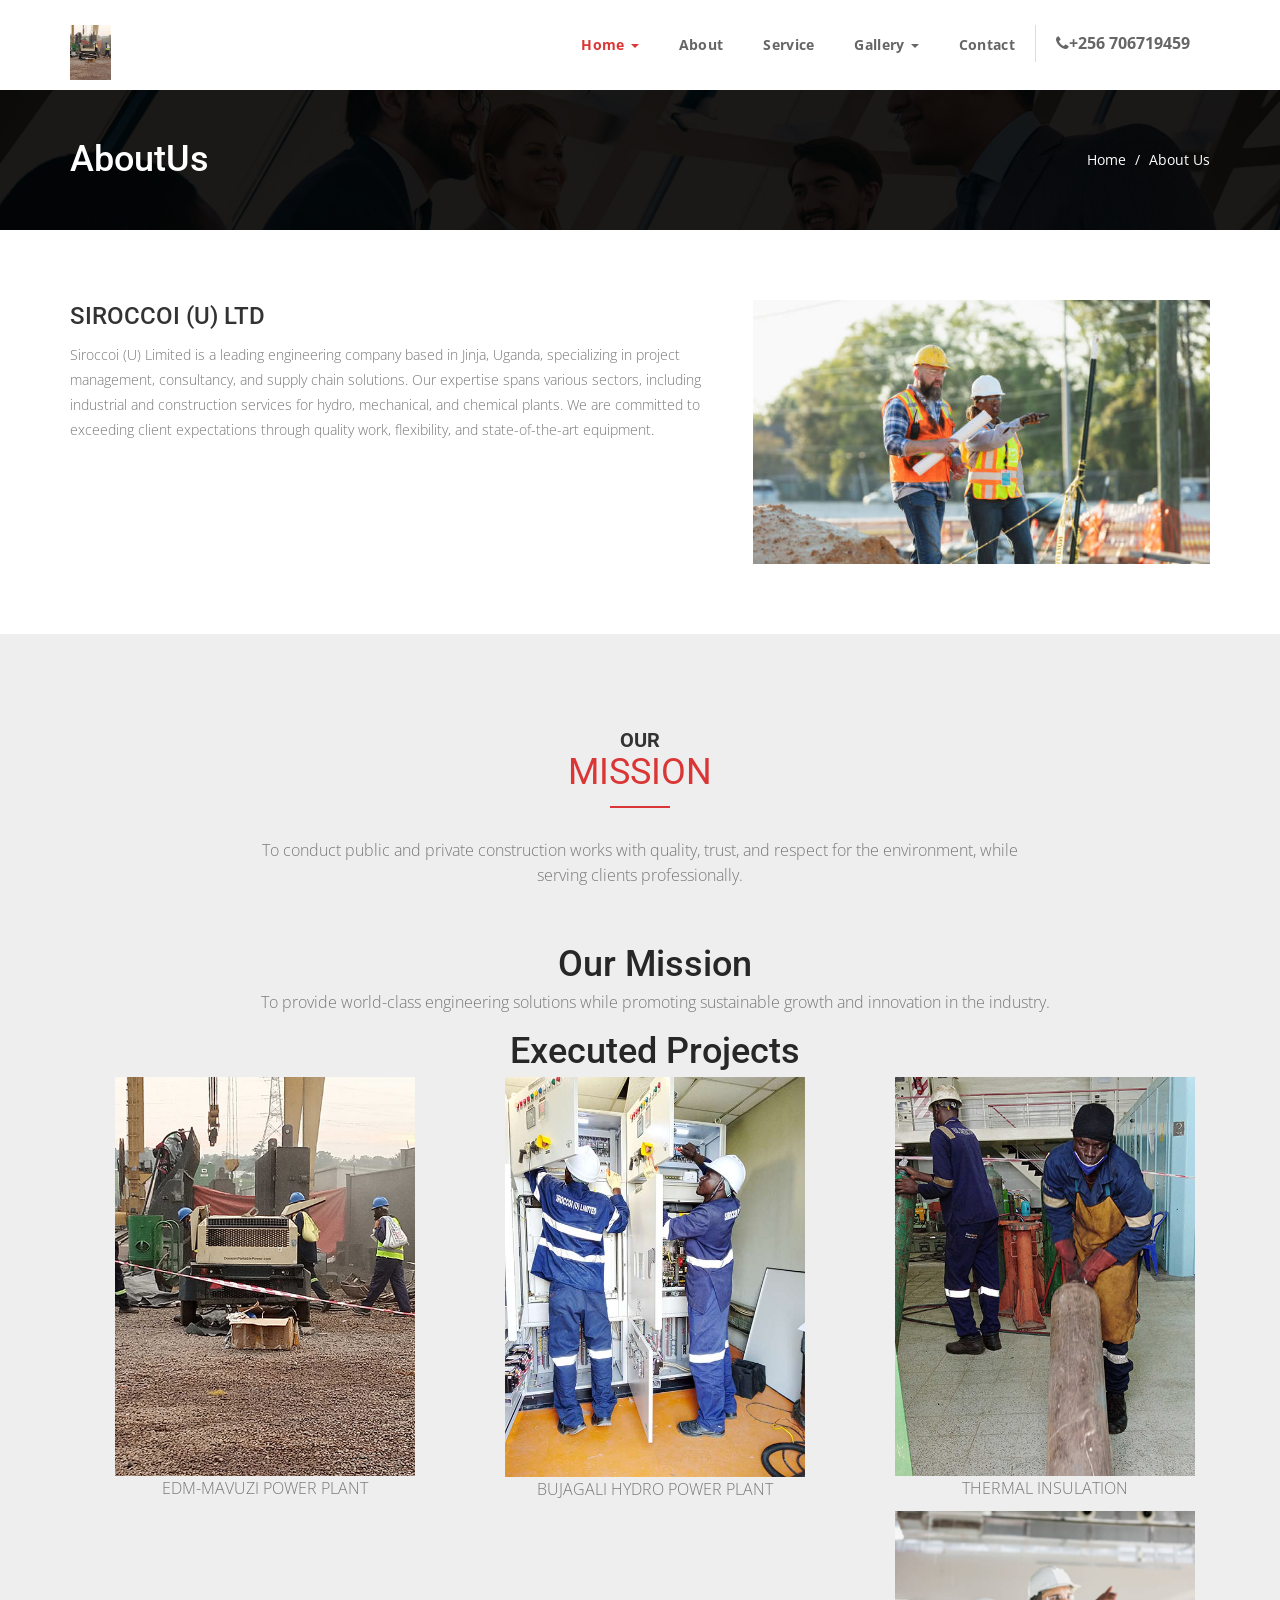
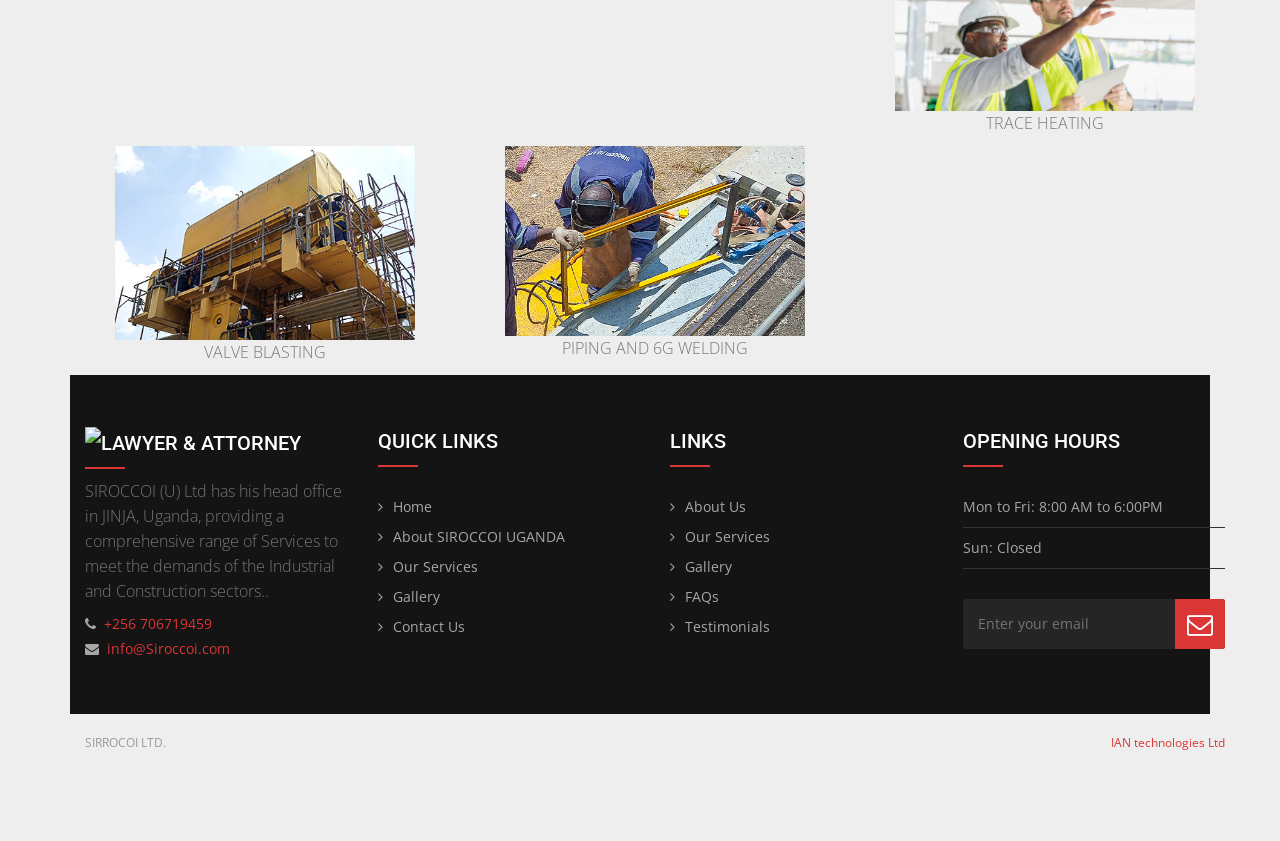
==== commit a1a5aea0: "updates 2" ====
--- a/about-us.html
+++ b/about-us.html
@@ -31,7 +31,7 @@
     <div class="navbar-header">
       <button class="navbar-toggle" data-toggle="collapse" data-target=".navbar-collapse"> <span class="icon icon-bar"></span> <span class="icon icon-bar"></span> <span class="icon icon-bar"></span> </button>
       <!-- lOGO TEXT HERE --> 
-      <a href="index-2.html" class="navbar-brand"><img src="images/logo1.png" alt="" style="height: 55px;"/></a> </div>
+      <a href="index-2.html" class="navbar-brand"><img src="images/image8.jpg" alt="" style="height: 55px;"/></a> </div>
     
     <!-- NAVIGATION LINKS -->
     <div class="collapse navbar-collapse">
@@ -117,17 +117,17 @@
     </div>
     <!-- Project 4 -->
     <div class="col-md-4 col-sm-6 text-center mb-4">
-      <img src="images/downloads.jpeg" alt="TRACE HEATING" class="img-fluid border rounded" style="width: 100%; height: auto; max-width: 300px;">
+      <img src="images/image13.jpg" alt="TRACE HEATING" class="img-fluid border rounded" style="width: 100%; height: auto; max-width: 300px;">
       <p class="mt-2">TRACE HEATING</p>
     </div>
     <!-- Project 5 -->
     <div class="col-md-4 col-sm-6 text-center mb-4">
-      <img src="images/download (3).jpeg" alt="VALVE BLASTING" class="img-fluid border rounded" style="width: 100%; height: auto; max-width: 300px;">
+      <img src="images/image4.jpg" alt="VALVE BLASTING" class="img-fluid border rounded" style="width: 100%; height: auto; max-width: 300px;">
       <p class="mt-2">VALVE BLASTING</p>
     </div>
     <!-- Project 6 -->
     <div class="col-md-4 col-sm-6 text-center mb-4">
-      <img src="images/download (2).jpeg" alt="PIPING AND 6G WELDING" class="img-fluid border rounded" style="width: 100%; height: auto; max-width: 300px;">
+      <img src="images/image10.jpg" alt="PIPING AND 6G WELDING" class="img-fluid border rounded" style="width: 100%; height: auto; max-width: 300px;">
       <p class="mt-2">PIPING AND 6G WELDING</p>
     </div>
   </div>
@@ -140,7 +140,7 @@
       <div class="row">
         <div class="col-xs-12 col-sm-6 col-md-3">
           <div class="footer-lwf">
-            <h3 class="footer-logo"><img src="images/logo1.png" alt="Lawyer & Attorney"></h3>
+            <h3 class="footer-logo"><img src="images/download(12).png" alt="Lawyer & Attorney"></h3>
             <p>SIROCCOI	(U)	Ltd	has	his	head	office	in	JINJA,	Uganda,	providing	a	comprehensive	range	of	Services	to	meet	the	demands	of	the	
               Industrial	and	Construction	sectors..</p>
             <ul class="footer-contact">
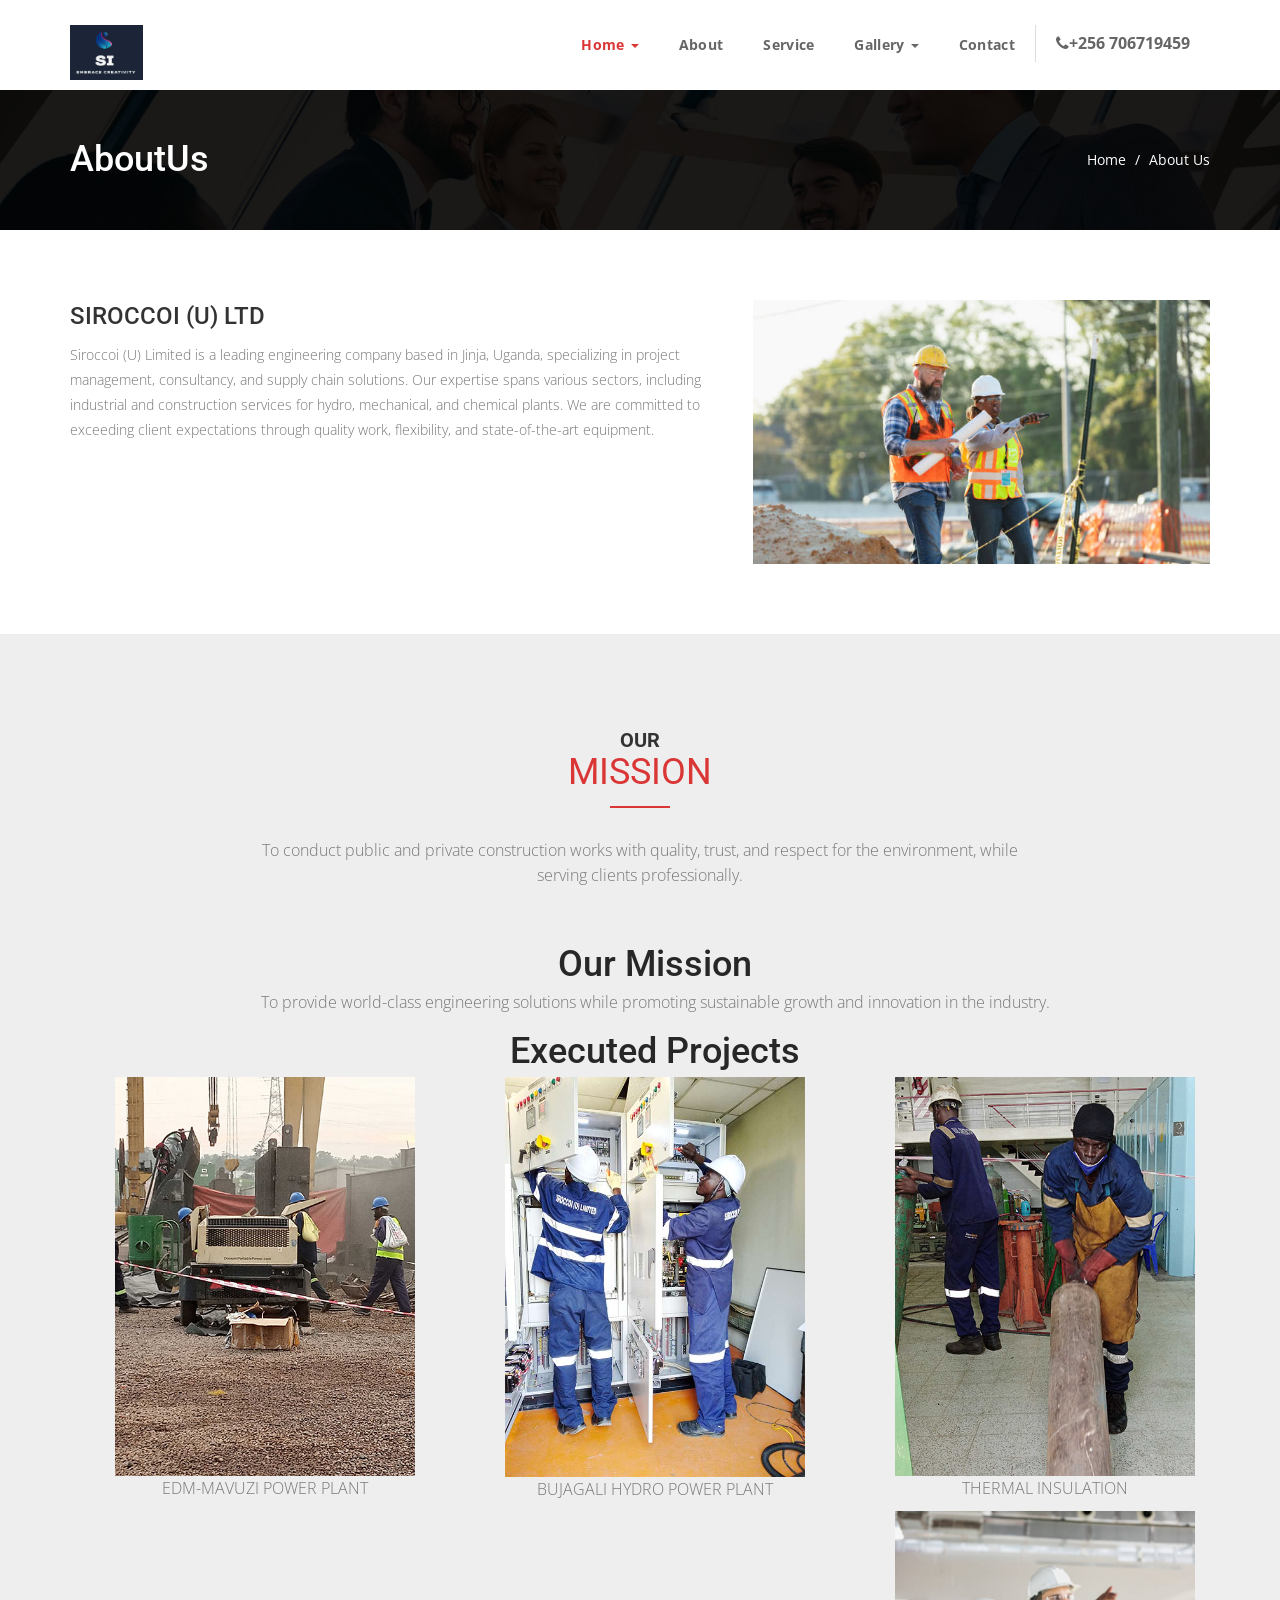
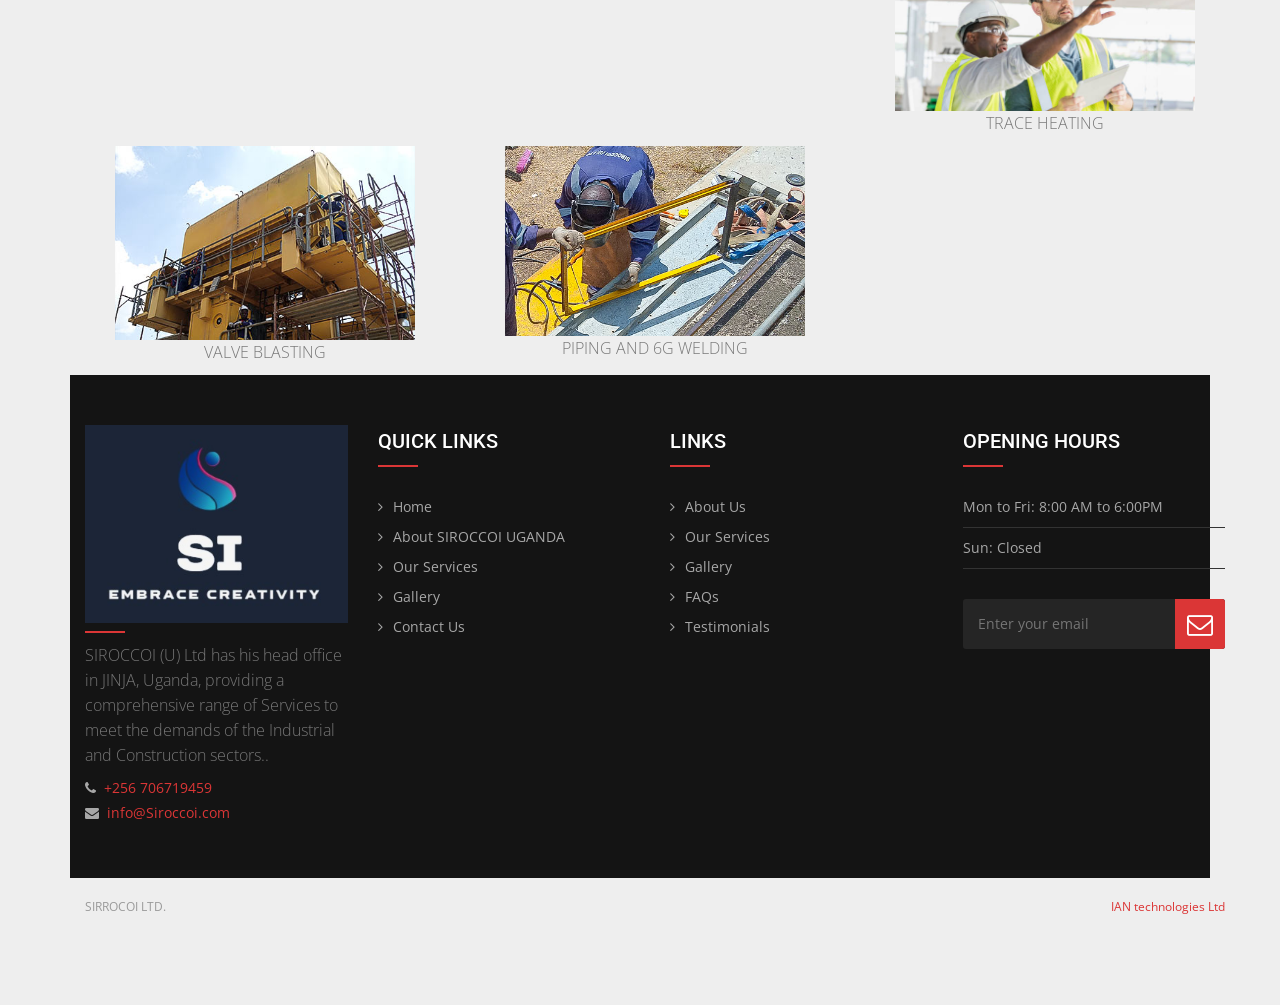
==== commit 1cd392d7: "update on logos" ====
--- a/about-us.html
+++ b/about-us.html
@@ -19,7 +19,7 @@
 
 <!-- Main css -->
 <link rel="stylesheet" href="css/style.css">
-<link rel="icon" type="image/x-icon" href="images/image12.jpg">
+<link rel="icon" type="image/x-icon" href="images/logo1.png">
 </head>
 <body class="subpage" data-spy="scroll" data-target=".navbar-collapse" data-offset="50">
 
@@ -31,7 +31,7 @@
     <div class="navbar-header">
       <button class="navbar-toggle" data-toggle="collapse" data-target=".navbar-collapse"> <span class="icon icon-bar"></span> <span class="icon icon-bar"></span> <span class="icon icon-bar"></span> </button>
       <!-- lOGO TEXT HERE --> 
-      <a href="index-2.html" class="navbar-brand"><img src="images/image8.jpg" alt="" style="height: 55px;"/></a> </div>
+      <a href="index-2.html" class="navbar-brand"><img src="images/logo1.png" alt="" style="height: 55px;"/></a> </div>
     
     <!-- NAVIGATION LINKS -->
     <div class="collapse navbar-collapse">
@@ -140,7 +140,7 @@
       <div class="row">
         <div class="col-xs-12 col-sm-6 col-md-3">
           <div class="footer-lwf">
-            <h3 class="footer-logo"><img src="images/download(12).png" alt="Lawyer & Attorney"></h3>
+            <h3 class="footer-logo"><img src="images/logo1.png" alt="Lawyer & Attorney"></h3>
             <p>SIROCCOI	(U)	Ltd	has	his	head	office	in	JINJA,	Uganda,	providing	a	comprehensive	range	of	Services	to	meet	the	demands	of	the	
               Industrial	and	Construction	sectors..</p>
             <ul class="footer-contact">
